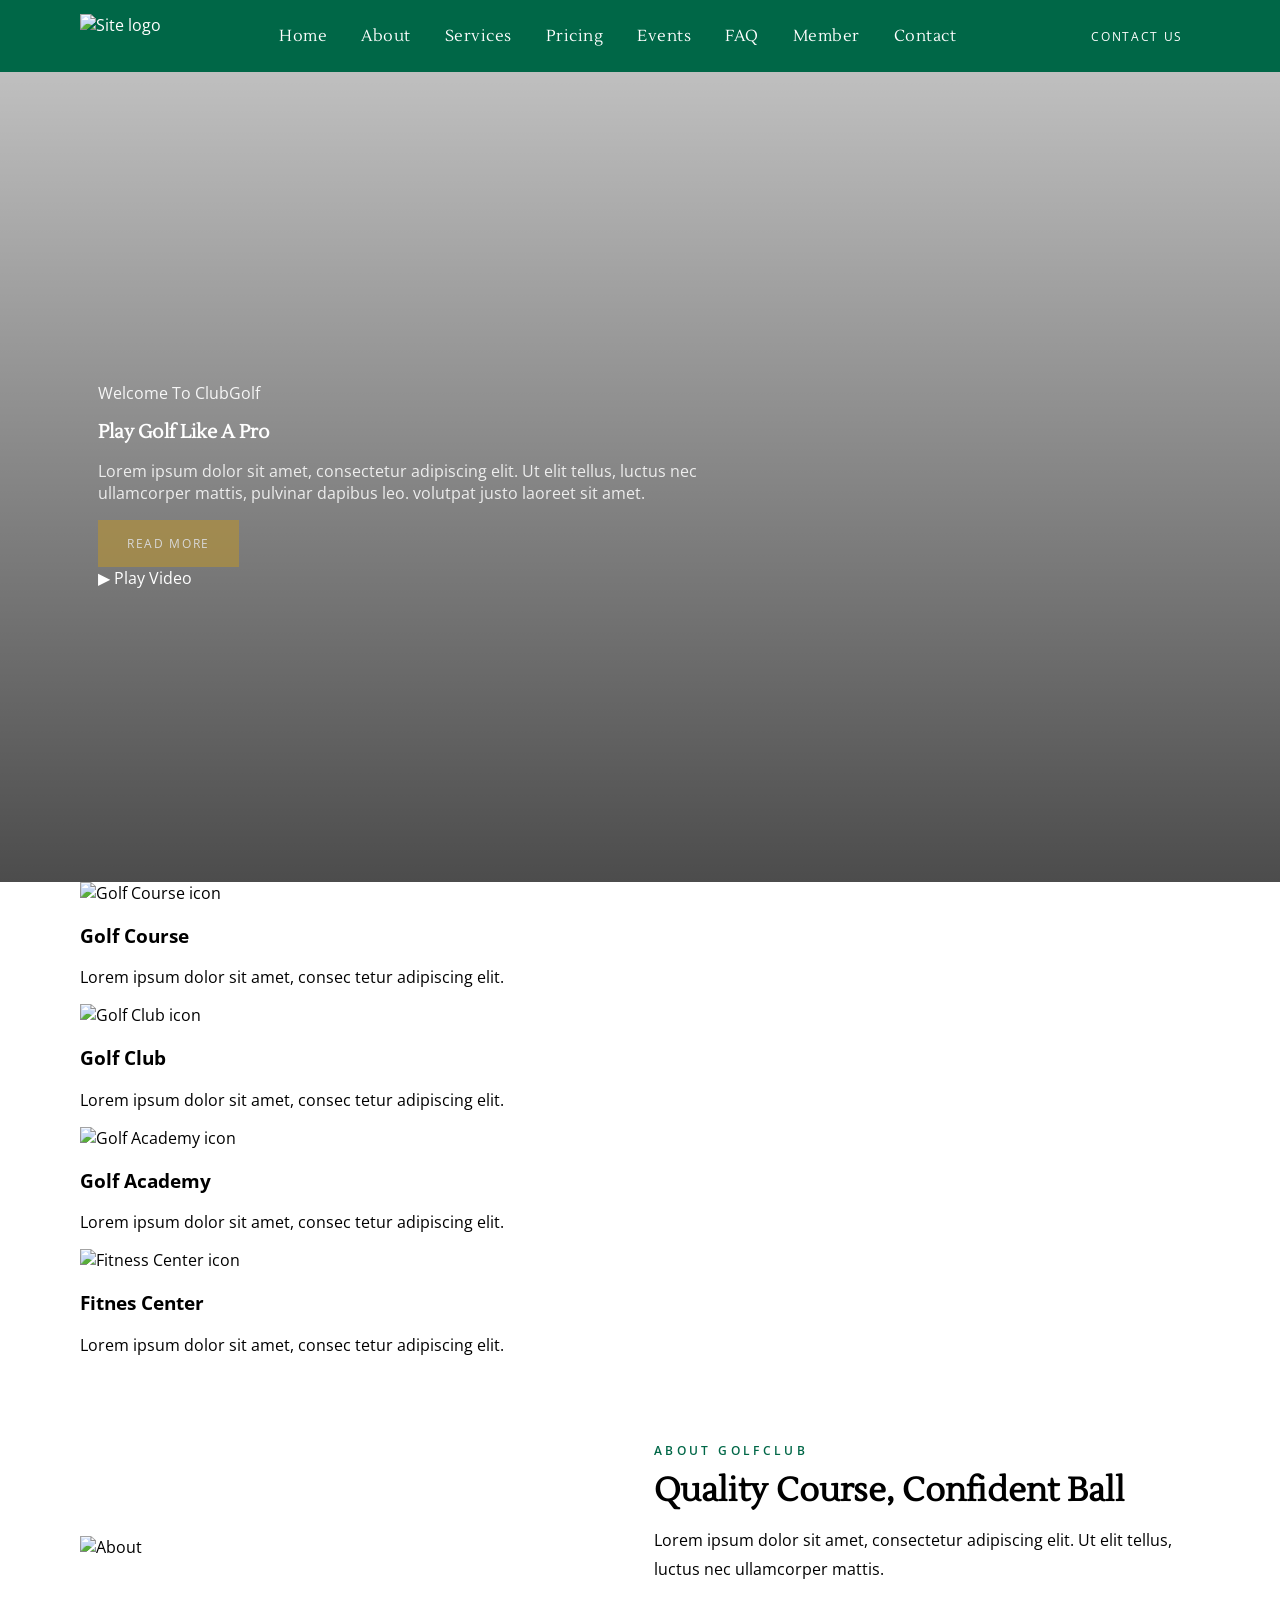
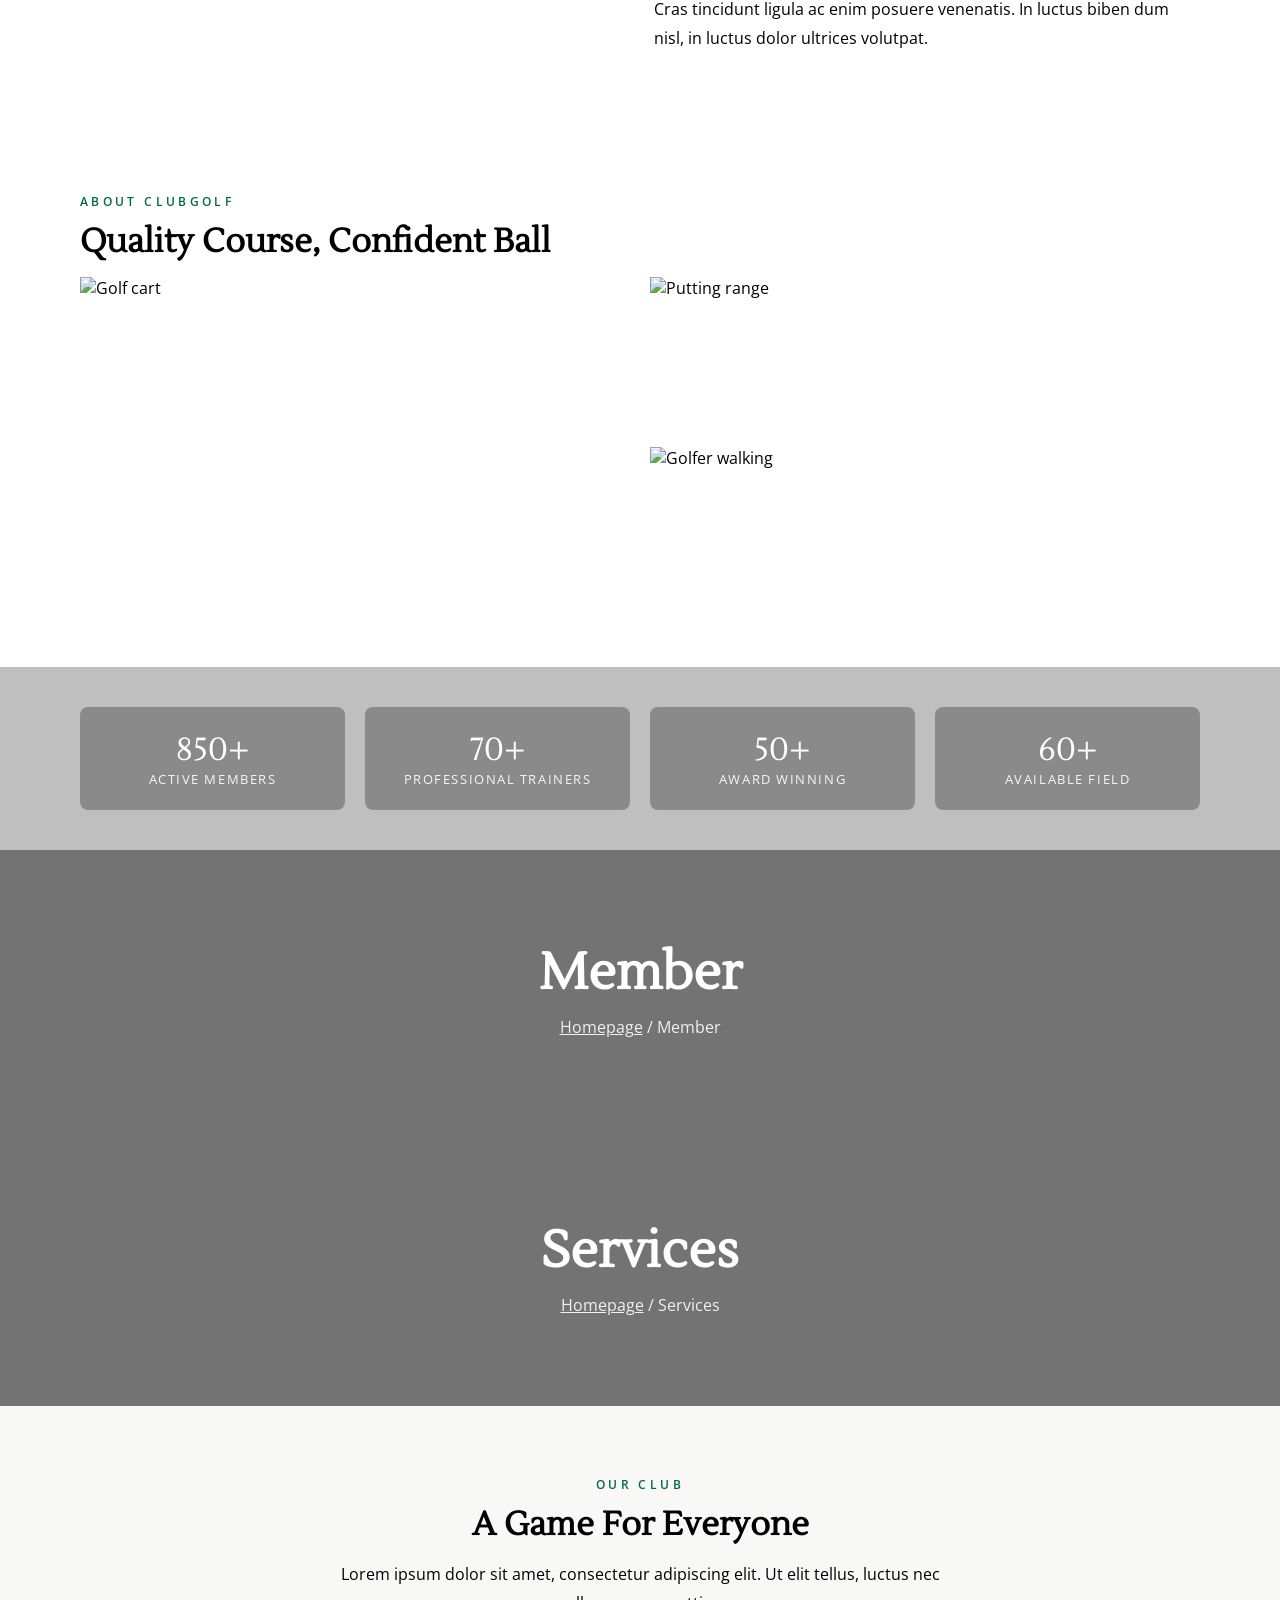
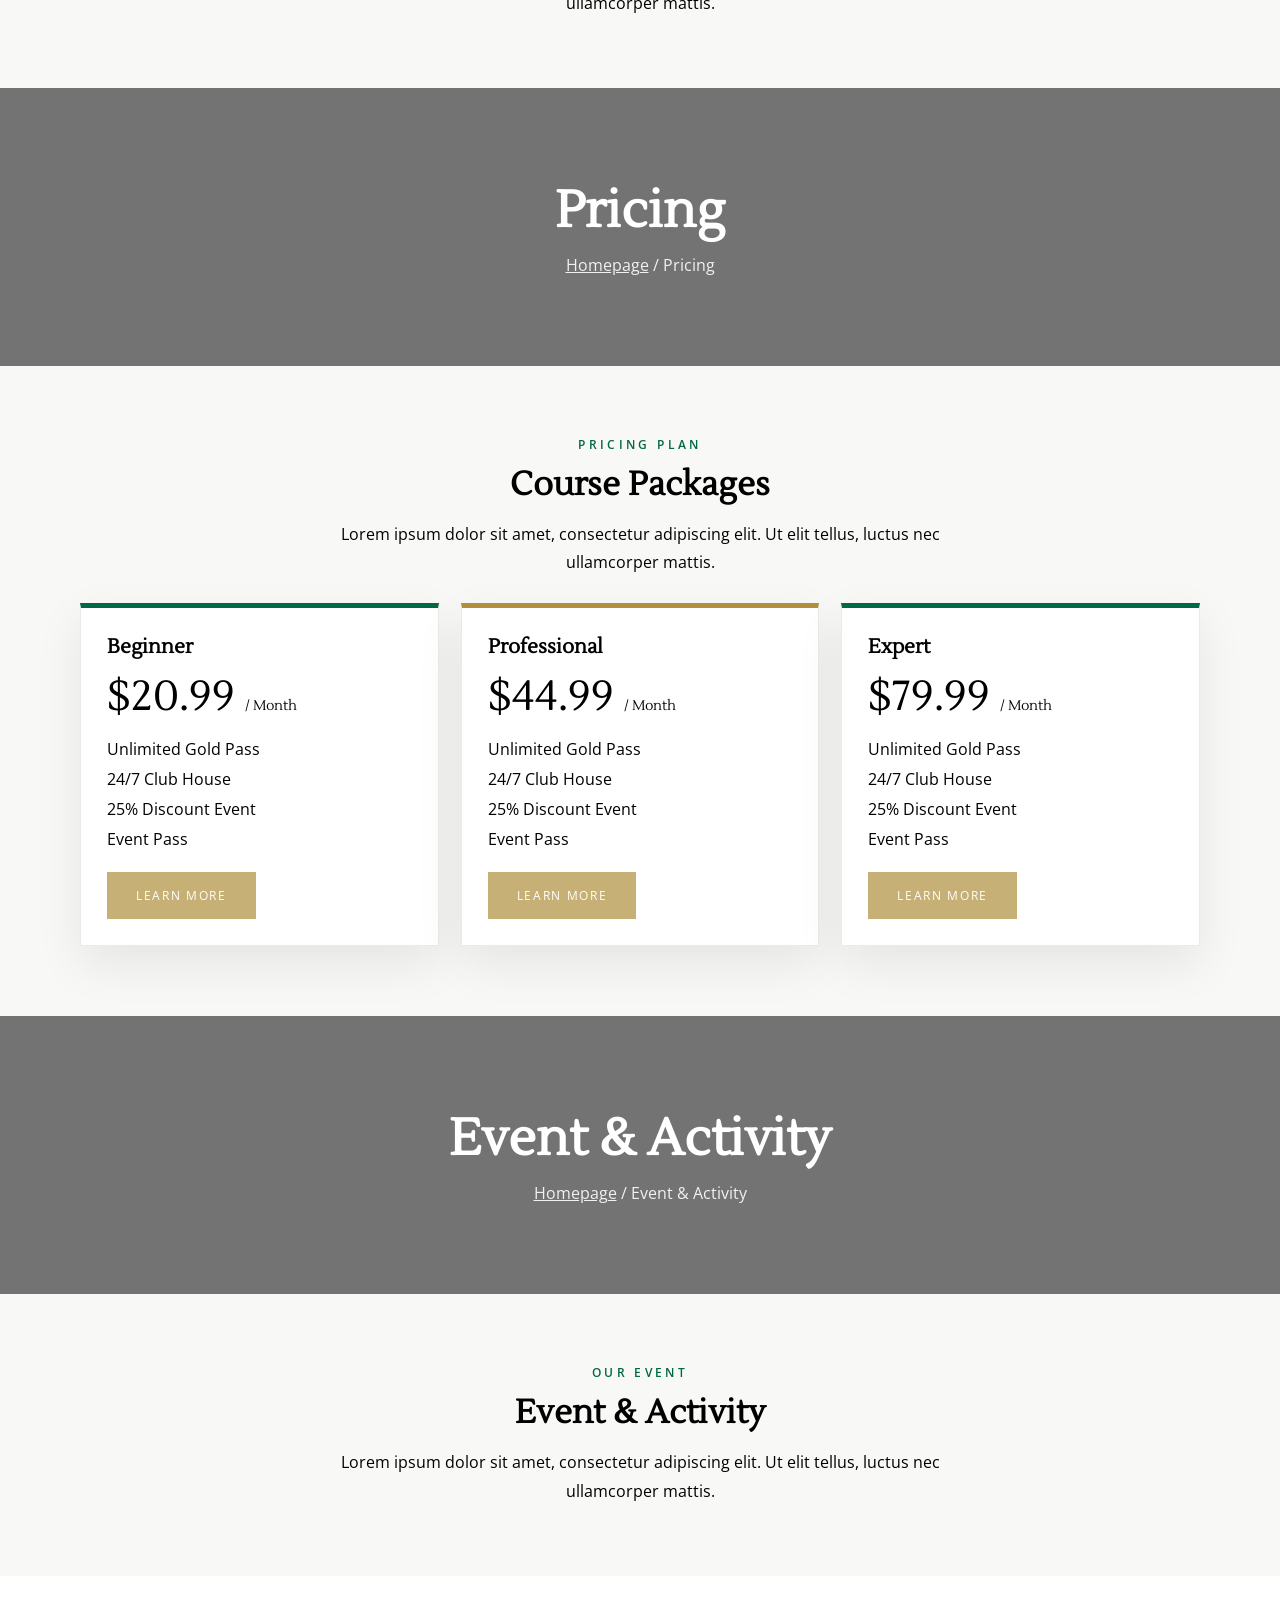
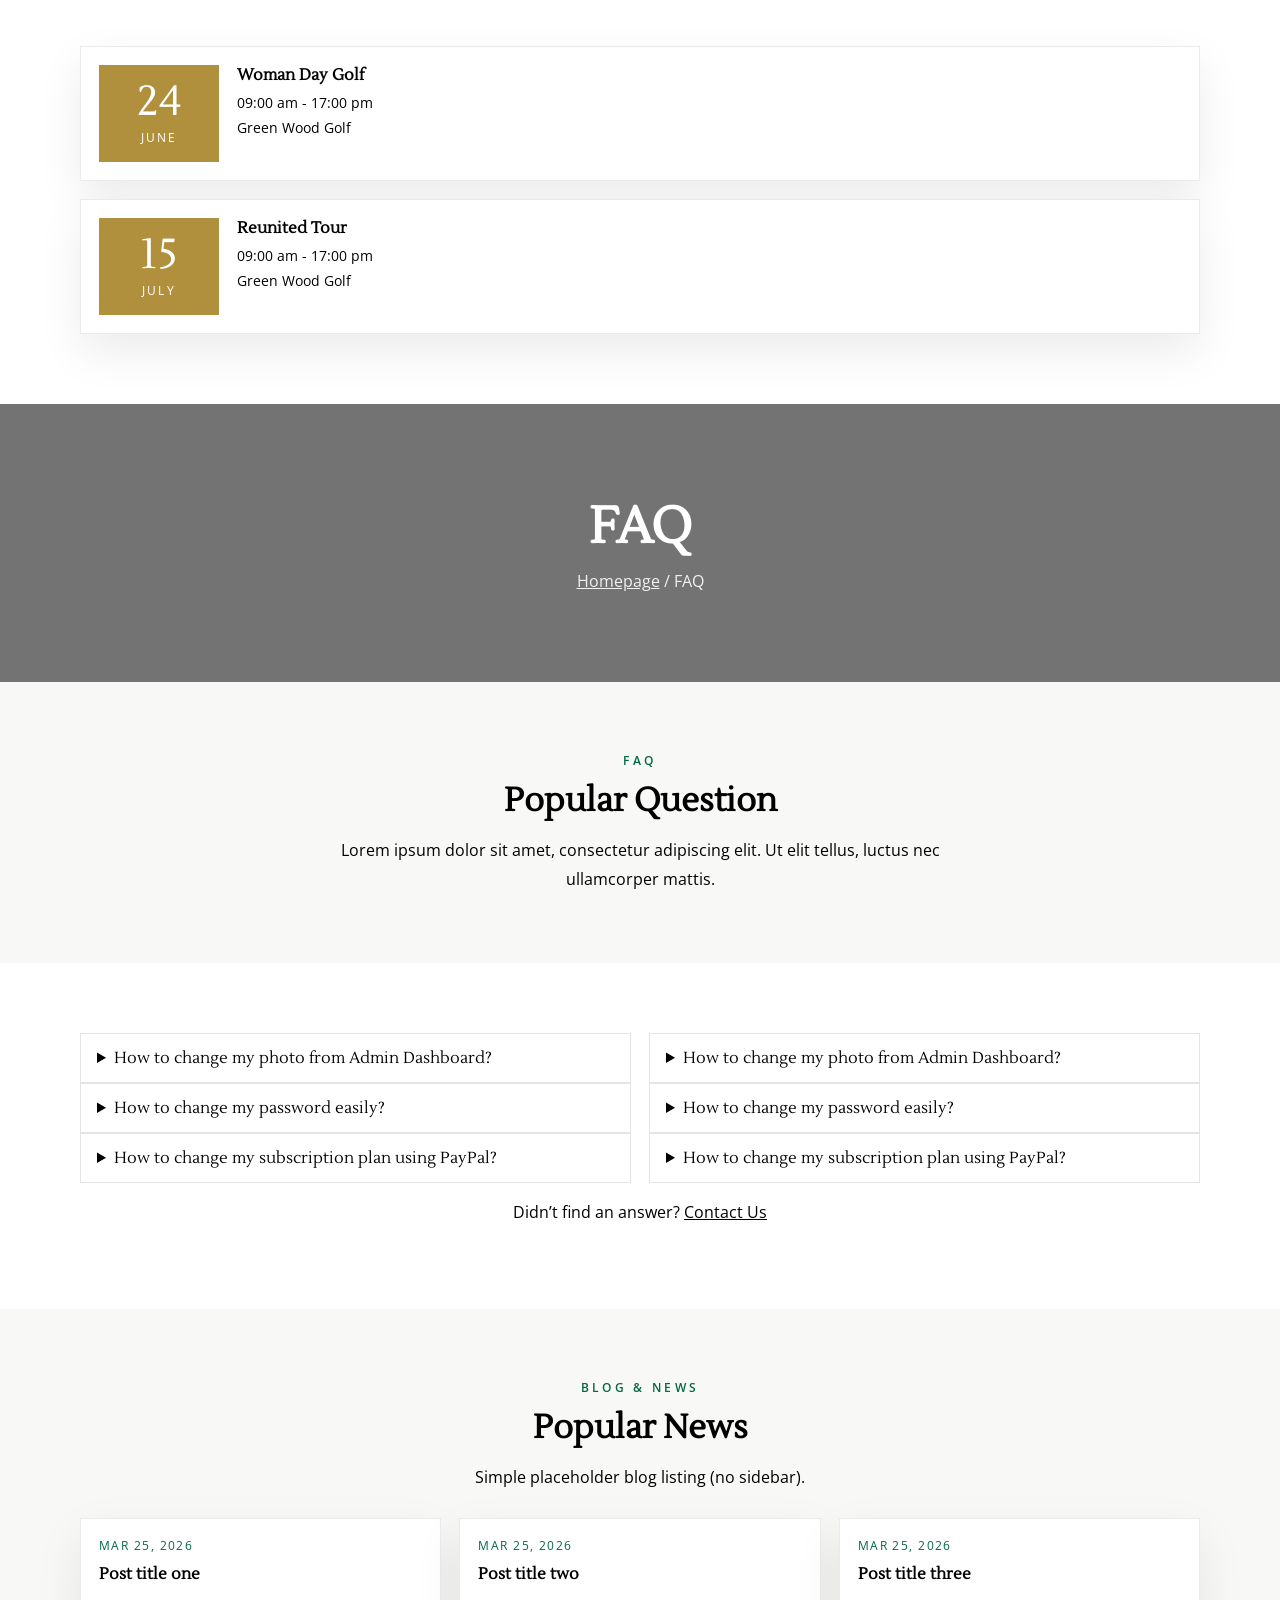
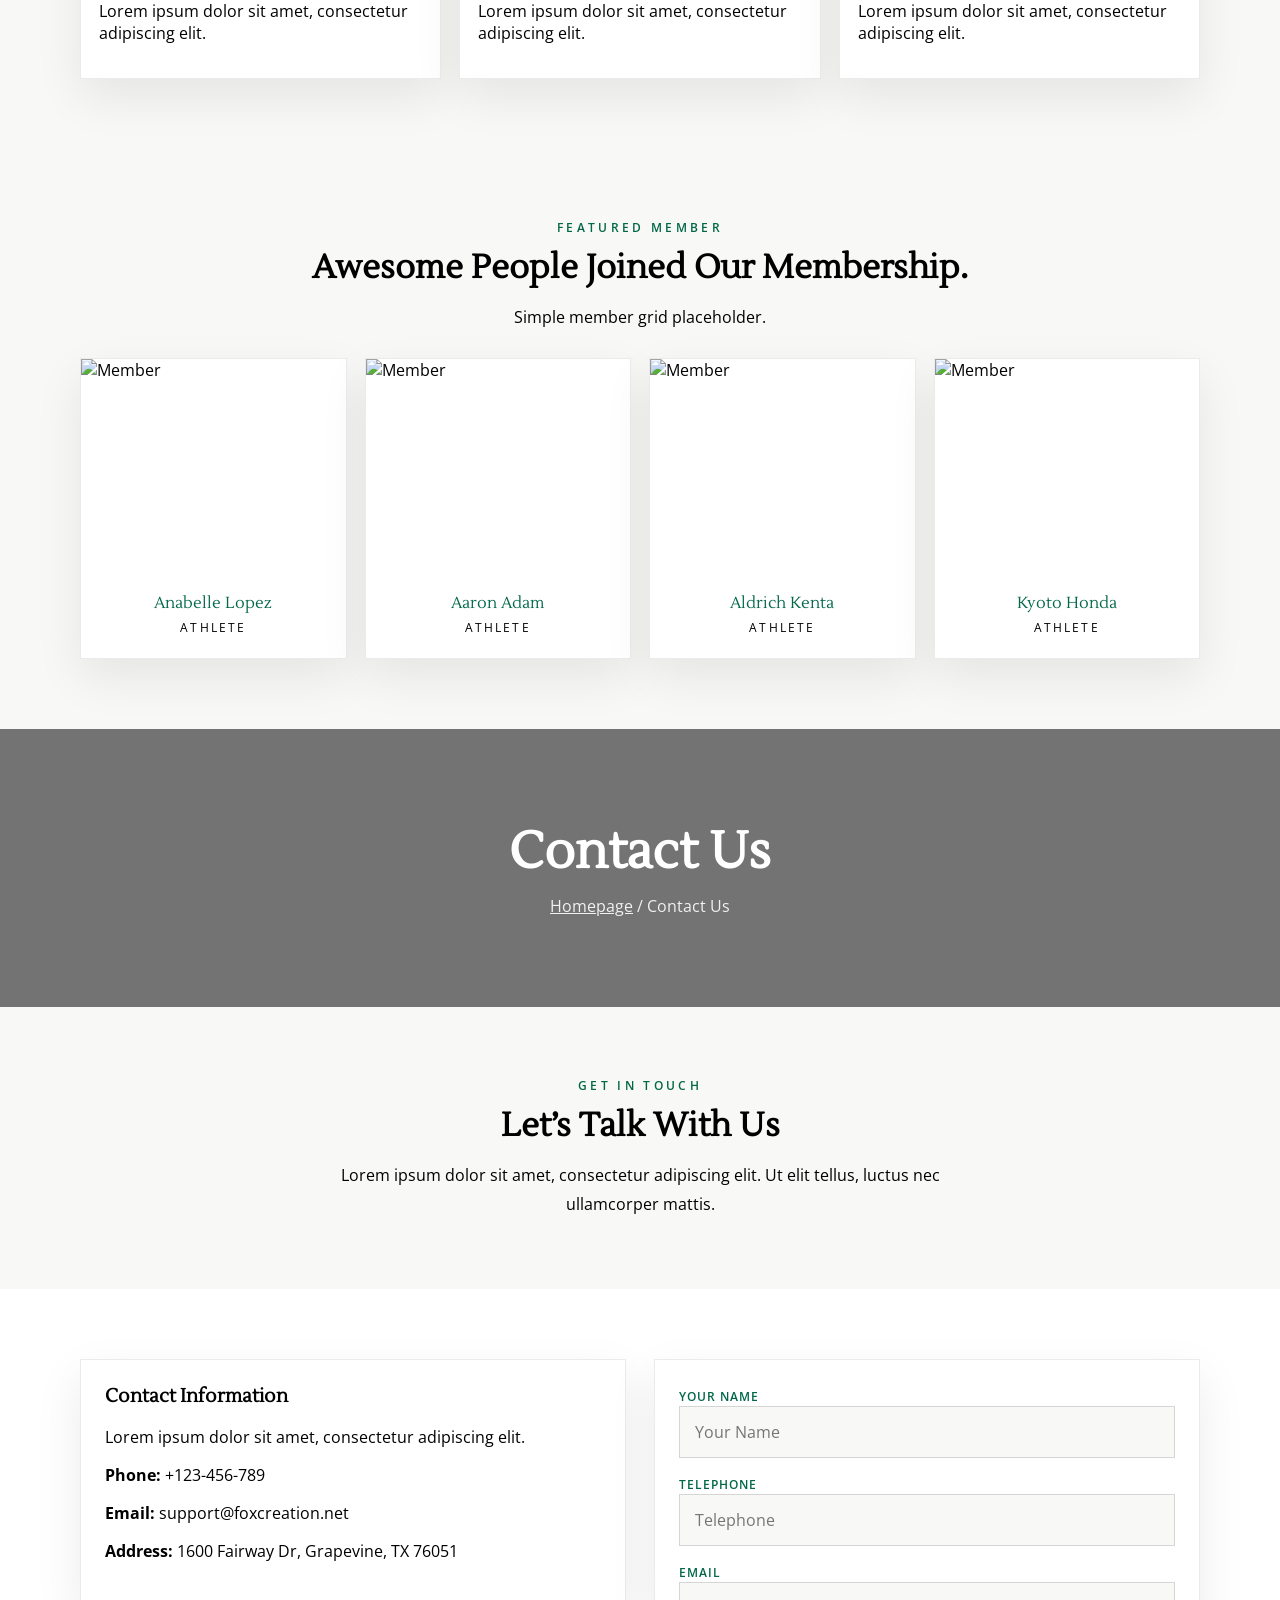
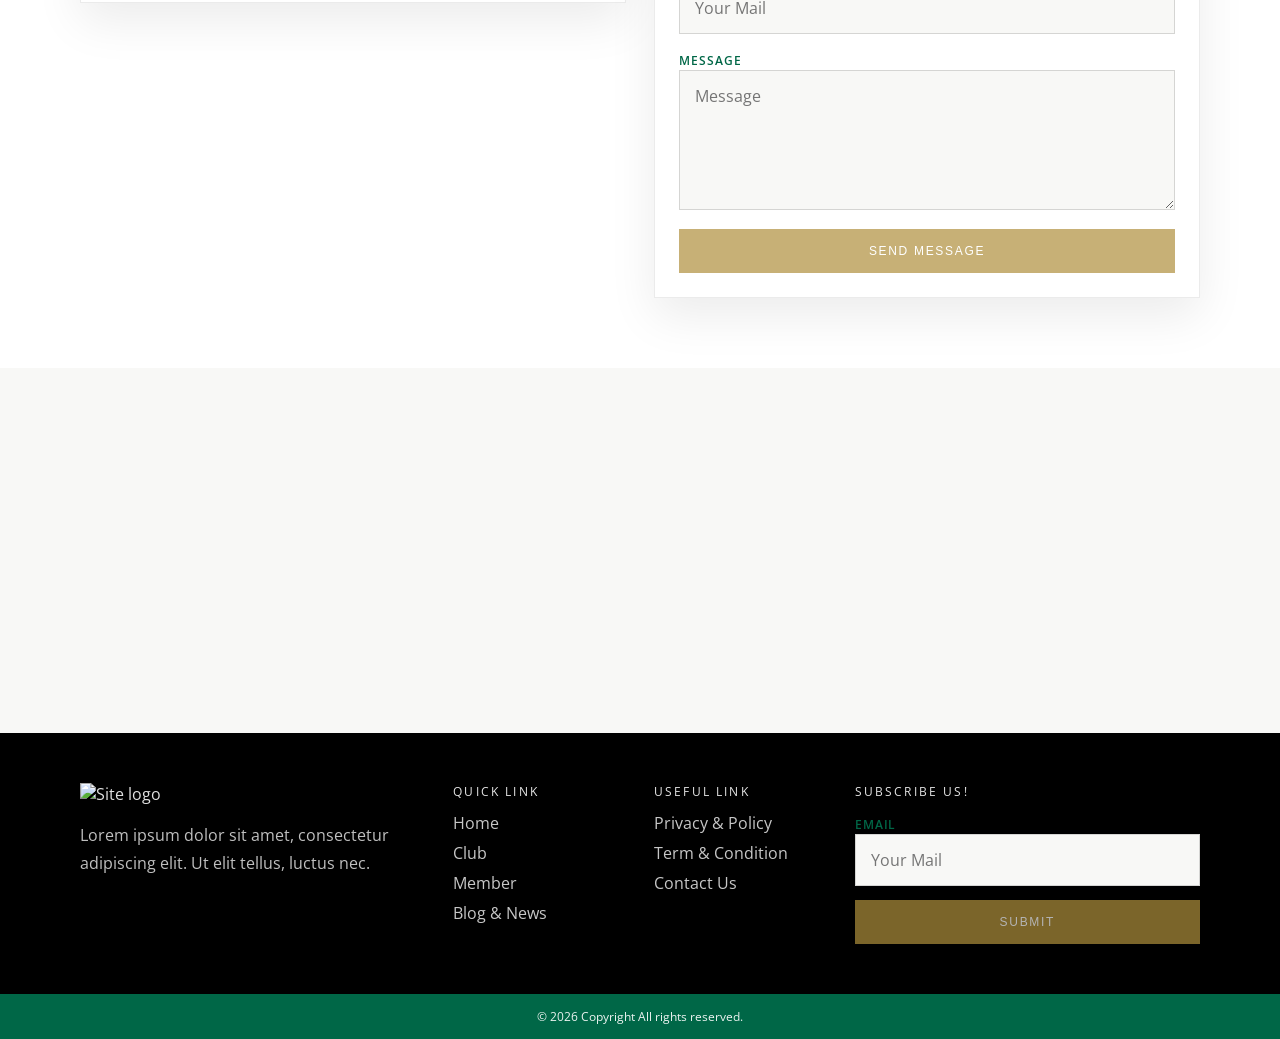
==== index.html @ 255aa988 "Move member section to sit below stat band" ====
<!doctype html>
<html lang="en">
<head>
  <meta charset="utf-8" />
  <meta name="viewport" content="width=device-width, initial-scale=1" />
  <title>MCBA Golf Cowboys</title>
  <link rel="preconnect" href="https://fonts.googleapis.com">
  <link rel="preconnect" href="https://fonts.gstatic.com" crossorigin>
  <link href="https://fonts.googleapis.com/css2?family=Open+Sans:wght@400;600&family=Lustria&display=swap" rel="stylesheet">
  <link rel="stylesheet" href="styles-global.css" />
  <style>
    html{scroll-behavior:smooth}
    .anchor{scroll-margin-top:96px}
  </style>
  <style>
    /* Inline override to ensure header uses brand green */
    .site-header{background: var(--brand-green) !important;}
  </style>
  </head>
<body>
<!-- shared partials -->

<!-- header -->
<header class="site-header">
  <div class="container inner">
    <div class="brand">
      <img src="https://riski.foxcreation.net/clubgolf/wp-content/uploads/sites/5/2022/11/Logo-header123.png" alt="Site logo" />
    </div>
    <nav class="nav" aria-label="Main navigation">
      <a href="#home">Home</a>
      <a href="#about">About</a>
      <a href="#services">Services</a>
      <a href="#pricing">Pricing</a>
      <a href="#events">Events</a>
      <a href="#faq">FAQ</a>
      <a href="#member">Member</a>
      <a href="#contact">Contact</a>
    </nav>
    <a class="header-cta" href="#contact">Contact Us</a>
  </div>
</header>
<main>
<section id="home" class="anchor">
<!-- HERO SECTION (from JSON) -->
    <section class="hero" aria-label="Hero">
      <div class="container">
        <div class="hero-inner">
          <p class="eyebrow">Welcome To ClubGolf</p>
          <div class="divider" aria-hidden="true"></div>
          <h1>Play Golf Like A Pro</h1>
          <p class="lede">Lorem ipsum dolor sit amet, consectetur adipiscing elit. Ut elit tellus, luctus nec ullamcorper mattis, pulvinar dapibus leo. volutpat justo laoreet sit amet.</p>
          <div class="actions">
            <a class="btn disabled" href="#" aria-disabled="true">Read More</a>
            <div class="video" aria-label="Play Video (disabled)">
              <span class="play">▶</span>
              <span>Play Video</span>
            </div>
          </div>
        </div>
      </div>
    </section>

    <!-- QUICK SERVICE SECTION (from JSON) -->
    <section class="quick" aria-label="Quick services">
      <div class="container quick-inner">
        <div class="quick-bar">
          <div class="quick-card">
            <div class="quick-grid">
              <div class="service">
                <img src="https://riski.foxcreation.net/clubgolf/wp-content/uploads/sites/5/2022/11/icon4.png" alt="Golf Course icon" loading="lazy" />
                <h3>Golf Course</h3>
                <p>Lorem ipsum dolor sit amet, consec tetur adipiscing elit.</p>
              </div>
              <div class="service">
                <img src="https://riski.foxcreation.net/clubgolf/wp-content/uploads/sites/5/2022/11/icon2.png" alt="Golf Club icon" loading="lazy" />
                <h3>Golf Club</h3>
                <p>Lorem ipsum dolor sit amet, consec tetur adipiscing elit.</p>
              </div>
              <div class="service">
                <img src="https://riski.foxcreation.net/clubgolf/wp-content/uploads/sites/5/2022/11/icon.png" alt="Golf Academy icon" loading="lazy" />
                <h3>Golf Academy</h3>
                <p>Lorem ipsum dolor sit amet, consec tetur adipiscing elit.</p>
              </div>
              <div class="service">
                <img src="https://riski.foxcreation.net/clubgolf/wp-content/uploads/sites/5/2022/11/icon55.png" alt="Fitness Center icon" loading="lazy" />
                <h3>Fitnes Center</h3>
                <p>Lorem ipsum dolor sit amet, consec tetur adipiscing elit.</p>
              </div>
            </div>
          </div>
        </div>
      </div>
    </section>

    <!-- NOTE: Remaining JSON sections will be added page-by-page as you send them. -->
</section>
<section id="about" class="anchor">
<section class="section white"><div class="container grid-2">
  <div><img src="https://riski.foxcreation.net/clubgolf/wp-content/uploads/sites/5/2022/11/Aboutus2.jpg" alt="About" style="width:100%;height:auto" /></div>
  <div>
    <p class="kicker">About Golfclub</p>
    <h2 class="h3">Quality Course, Confident Ball</h2>
    <p class="p" style="margin:0">Lorem ipsum dolor sit amet, consectetur adipiscing elit. Ut elit tellus, luctus nec ullamcorper mattis.</p>
    <p class="p" style="margin-top:12px">Cras tincidunt ligula ac enim posuere venenatis. In luctus biben dum nisl, in luctus dolor ultrices volutpat.</p>
  </div>
</div></section>

<!-- Custom: Three-image feature -->
<section class="section white">
  <div class="container">
    <p class="kicker">About ClubGolf</p>
    <h3 class="h3">Quality Course, Confident Ball</h3>
    <div class="media-trio">
      <div class="media-left"><img src="assets/couple-golf-cart.jpg" alt="Golf cart" /></div>
      <div class="media-right">
        <div class="stack"><img src="assets/cowboys-putting-range.jpg" alt="Putting range" /></div>
        <div class="stack"><img src="assets/golfer-putting-walking.jpg" alt="Golfer walking" /></div>
      </div>
    </div>
  </div>
</section>

<!-- Custom: Full-width stat band -->
<section class="section" style="padding:0; background:transparent;">
  <div class="stat-band" style="background: linear-gradient(180deg, rgba(0,0,0,0.25), rgba(0,0,0,0.25)), url('assets/cowboys-golf-club.webp') center/cover no-repeat; color: #fff;">
    <div class="container">
      <div class="stat-grid">
        <div class="stat"><div class="num">850+</div><div class="label">Active Members</div></div>
        <div class="stat"><div class="num">70+</div><div class="label">Professional Trainers</div></div>
        <div class="stat"><div class="num">50+</div><div class="label">Award Winning</div></div>
        <div class="stat"><div class="num">60+</div><div class="label">Available Field</div></div>
      </div>
    </div>
  </div>
</section>

</section>
<section id="member" class="anchor">
<section class="page-hero">
      <div class="container">
        <h1>Member</h1>
        <div class="breadcrumb"><a href="#home">Homepage</a> / Member</div>
      </div>
    </section>
<section id="services" class="anchor">
<section class="page-hero">
      <div class="container">
        <h1>Services</h1>
        <div class="breadcrumb"><a href="#home">Homepage</a> / Services</div>
      </div>
    </section>
<section class="section"><div class="container" style="text-align:center">
  <p class="kicker">Our Club</p>
  <h2 class="h3">A Game For Everyone</h2>
  <p class="p">Lorem ipsum dolor sit amet, consectetur adipiscing elit. Ut elit tellus, luctus nec ullamcorper mattis.</p>
</div></section>
</section>
<section id="pricing" class="anchor">
<section class="page-hero">
      <div class="container">
        <h1>Pricing</h1>
        <div class="breadcrumb"><a href="#home">Homepage</a> / Pricing</div>
      </div>
    </section>
<section class="section"><div class="container" style="text-align:center">
  <p class="kicker">Pricing Plan</p>
  <h2 class="h3">Course Packages</h2>
  <p class="p">Lorem ipsum dolor sit amet, consectetur adipiscing elit. Ut elit tellus, luctus nec ullamcorper mattis.</p>
  <div class="pricing-grid" style="margin-top:26px; text-align:left">
    <div class="card pricing"><h4>Beginner</h4><div class="price">$20.99 <small>/ Month</small></div>
      <ul class="features"><li>Unlimited Gold Pass</li><li>24/7 Club House</li><li>25% Discount Event</li><li>Event Pass</li></ul>
      <a class="btn" href="#" aria-disabled="true">Learn more</a>
    </div>
    <div class="card pricing" style="border-top-color: var(--secondary)"><h4>Professional</h4><div class="price">$44.99 <small>/ Month</small></div>
      <ul class="features"><li>Unlimited Gold Pass</li><li>24/7 Club House</li><li>25% Discount Event</li><li>Event Pass</li></ul>
      <a class="btn" href="#" aria-disabled="true">Learn more</a>
    </div>
    <div class="card pricing"><h4>Expert</h4><div class="price">$79.99 <small>/ Month</small></div>
      <ul class="features"><li>Unlimited Gold Pass</li><li>24/7 Club House</li><li>25% Discount Event</li><li>Event Pass</li></ul>
      <a class="btn" href="#" aria-disabled="true">Learn more</a>
    </div>
  </div>
</div></section>
</section>
<section id="events" class="anchor">
<section class="page-hero">
      <div class="container">
        <h1>Event & Activity</h1>
        <div class="breadcrumb"><a href="#home">Homepage</a> / Event & Activity</div>
      </div>
    </section>
<section class="section"><div class="container" style="text-align:center">
  <p class="kicker">Our Event</p>
  <h2 class="h3">Event &amp; Activity</h2>
  <p class="p">Lorem ipsum dolor sit amet, consectetur adipiscing elit. Ut elit tellus, luctus nec ullamcorper mattis.</p>
</div></section>
<section class="section white"><div class="container">
  <div class="event-list">
    <div class="card event"><div class="datebox"><div class="day">24</div><div class="mon">June</div></div>
      <div><h4>Woman Day Golf</h4><div class="meta"><div>09:00 am - 17:00 pm</div><div>Green Wood Golf</div></div></div>
    </div>
    <div class="card event"><div class="datebox"><div class="day">15</div><div class="mon">July</div></div>
      <div><h4>Reunited Tour</h4><div class="meta"><div>09:00 am - 17:00 pm</div><div>Green Wood Golf</div></div></div>
    </div>
  </div>
</div></section>
</section>
<section id="faq" class="anchor">
<section class="page-hero">
      <div class="container">
        <h1>FAQ</h1>
        <div class="breadcrumb"><a href="#home">Homepage</a> / FAQ</div>
      </div>
    </section>
<section class="section"><div class="container" style="text-align:center">
  <p class="kicker">FAQ</p>
  <h2 class="h3">Popular Question</h2>
  <p class="p">Lorem ipsum dolor sit amet, consectetur adipiscing elit. Ut elit tellus, luctus nec ullamcorper mattis.</p>
</div></section>
<section class="section white"><div class="container faq">
  <div class="faq-grid">
    <div>
      <details><summary>How to change my photo from Admin Dashboard?</summary><p>Placeholder answer.</p></details>
      <details><summary>How to change my password easily?</summary><p>Placeholder answer.</p></details>
      <details><summary>How to change my subscription plan using PayPal?</summary><p>Placeholder answer.</p></details>
    </div>
    <div>
      <details><summary>How to change my photo from Admin Dashboard?</summary><p>Placeholder answer.</p></details>
      <details><summary>How to change my password easily?</summary><p>Placeholder answer.</p></details>
      <details><summary>How to change my subscription plan using PayPal?</summary><p>Placeholder answer.</p></details>
    </div>
  </div>
  <p style="text-align:center; margin-top:18px">Didn’t find an answer? <a href="#contact">Contact Us</a></p>
</div></section>
</section>
<section class="section"><div class="container" style="text-align:center">
  <p class="kicker">Blog &amp; News</p>
  <h2 class="h3">Popular News</h2>
  <p class="p">Simple placeholder blog listing (no sidebar).</p>
  <div class="blog-grid" style="margin-top:26px; text-align:left">
    <article class="card post"><div class="meta">Mar 25, 2026</div><h4>Post title one</h4><p>Lorem ipsum dolor sit amet, consectetur adipiscing elit.</p></article>
    <article class="card post"><div class="meta">Mar 25, 2026</div><h4>Post title two</h4><p>Lorem ipsum dolor sit amet, consectetur adipiscing elit.</p></article>
    <article class="card post"><div class="meta">Mar 25, 2026</div><h4>Post title three</h4><p>Lorem ipsum dolor sit amet, consectetur adipiscing elit.</p></article>
  </div>
</div></section>
</section>

<section class="section"><div class="container" style="text-align:center">
  <p class="kicker">Featured Member</p>
  <h2 class="h3">Awesome People Joined Our Membership.</h2>
  <p class="p">Simple member grid placeholder.</p>
  <div class="member-grid" style="margin-top:26px; text-align:left">
    <div class="card member"><img src="https://riski.foxcreation.net/clubgolf/wp-content/uploads/sites/5/2022/11/member1.jpg" alt="Member" /><div class="body"><p class="name">Anabelle Lopez</p><p class="role">Athlete</p></div></div>
    <div class="card member"><img src="https://riski.foxcreation.net/clubgolf/wp-content/uploads/sites/5/2022/11/member2.jpg" alt="Member" /><div class="body"><p class="name">Aaron Adam</p><p class="role">Athlete</p></div></div>
    <div class="card member"><img src="https://riski.foxcreation.net/clubgolf/wp-content/uploads/sites/5/2022/11/member3.jpg" alt="Member" /><div class="body"><p class="name">Aldrich Kenta</p><p class="role">Athlete</p></div></div>
    <div class="card member"><img src="https://riski.foxcreation.net/clubgolf/wp-content/uploads/sites/5/2022/11/member4.jpg" alt="Member" /><div class="body"><p class="name">Kyoto Honda</p><p class="role">Athlete</p></div></div>
  </div>
</div></section>
</section>
<section id="contact" class="anchor">
<section class="page-hero">
      <div class="container">
        <h1>Contact Us</h1>
        <div class="breadcrumb"><a href="#home">Homepage</a> / Contact Us</div>
      </div>
    </section>
<section class="section"><div class="container" style="text-align:center">
  <p class="kicker">Get In Touch</p>
  <h2 class="h3">Let’s Talk With Us</h2>
  <p class="p">Lorem ipsum dolor sit amet, consectetur adipiscing elit. Ut elit tellus, luctus nec ullamcorper mattis.</p>
</div></section>
<section class="section white"><div class="container grid-2" style="align-items:start">
  <div class="card" style="padding:24px">
    <h3 style="margin-top:0; font-family:Lustria; color:var(--black)">Contact Information</h3>
    <p>Lorem ipsum dolor sit amet, consectetur adipiscing elit.</p>
    <p><b>Phone:</b> +123-456-789</p>
    <p><b>Email:</b> support@foxcreation.net</p>
    <p><b>Address:</b> 1600 Fairway Dr, Grapevine, TX 76051</p>
  </div>
  <div class="card" style="padding:24px">
    <form class="form" action="#" method="post">
      <div><label>Your Name</label><input type="text" placeholder="Your Name" required /></div>
      <div><label>Telephone</label><input type="tel" placeholder="Telephone" required /></div>
      <div><label>Email</label><input type="email" placeholder="Your Mail" required /></div>
      <div><label>Message</label><textarea placeholder="Message" required></textarea></div>
      <button class="btn" type="button" aria-disabled="true">Send Message</button>
    </form>
  </div>
</div></section>
<section class="section" style="padding:0">
  <iframe title="Map" style="width:100%;height:360px;border:0" loading="lazy" referrerpolicy="no-referrer-when-downgrade"
    src="https://www.google.com/maps?q=1600+Fairway+Dr+Grapevine+TX+76051&output=embed"></iframe>
</section>
</section>
</main>
<!-- footer -->
<footer class="site-footer">
  <div class="container">
    <div class="footer-grid">
      <div>
        <img src="https://riski.foxcreation.net/clubgolf/wp-content/uploads/sites/5/2022/11/Logo-header123.png" alt="Site logo" style="height:48px;width:auto" />
        <p>Lorem ipsum dolor sit amet, consectetur adipiscing elit. Ut elit tellus, luctus nec.</p>
      </div>
      <div>
        <div class="footer-title">Quick Link</div>
        <ul class="footer-links">
          <li><a href="#home">Home</a></li>
          <li><a href="#services">Club</a></li>
          <li><a href="#member">Member</a></li>
          <li><a href="#blog">Blog &amp; News</a></li>
        </ul>
      </div>
      <div>
        <div class="footer-title">Useful Link</div>
        <ul class="footer-links">
          <li><a href="#" aria-disabled="true">Privacy &amp; Policy</a></li>
          <li><a href="#" aria-disabled="true">Term &amp; Condition</a></li>
          <li><a href="#contact">Contact Us</a></li>
        </ul>
      </div>
      <div>
        <div class="footer-title">Subscribe Us!</div>
        <form class="form" action="#" method="post">
          <div>
            <label>Email</label>
            <input type="email" placeholder="Your Mail" required />
          </div>
          <button class="btn" type="button" aria-disabled="true">Submit</button>
        </form>
      </div>
    </div>
  </div>
</footer>
<div class="copyright">© 2026 Copyright All rights reserved.</div>

</body>
</html>
---- styles-global.css ----
:root{
  /* New brand colors requested by Master Ward */
  --brand-green: #006747;    /* primary accent */
  --brand-gold: #B0903D;     /* gold accent */
  --white: #FFFFFF;
  --black: #000000;
  /* Text: default on light surfaces */
  --text: var(--black);
  --altbg: #F8F8F6; /* subtle off-white for panels */
  --container: 1120px;
  /* Backwards-compat aliases used in the stylesheet */
  --primary: var(--brand-green);
  --secondary: var(--brand-gold);
}
*{box-sizing:border-box}
html,body{height:100%}
body{margin:0;font-family: "Open Sans", system-ui, -apple-system, Segoe UI, Roboto, Arial, sans-serif; color:var(--text); background:var(--white)}
a{color:inherit}
.container{width:min(var(--container), calc(100% - 32px)); margin:0 auto;}

/* Header */
.site-header{background:var(--brand-green) !important; color:var(--white);}
.site-header .inner{display:flex; align-items:center; justify-content:space-between; gap:16px; padding:14px 0;}
.brand{display:flex; align-items:center; gap:12px;}
.brand img{height:44px; width:auto; display:block}
.nav{display:flex; gap:18px; align-items:center; flex-wrap:wrap; justify-content:center;}
.nav a{font-family:Lustria, serif; font-size:16px; letter-spacing:0.5px; padding:6px 8px; text-decoration:none; color:var(--white);}
.nav a[aria-disabled="true"]{opacity:.65; pointer-events:none;}
.header-cta{border:1px solid var(--brand-green); background:transparent; color:var(--white); padding:10px 16px; text-transform:uppercase; letter-spacing:.14em; font-size:12px; text-decoration:none;}
@media (max-width: 860px){
  .site-header .inner{flex-wrap:wrap}
  .nav{width:100%; justify-content:flex-start}
}

/* Page banner */
.page-hero{padding: 90px 0; background: linear-gradient(180deg, rgba(0,0,0,.55), rgba(0,0,0,.55)), url("https://riski.foxcreation.net/clubgolf/wp-content/uploads/sites/5/2022/11/headerpages.jpg") center/cover no-repeat; color:var(--white); text-align:center;}
.page-hero h1{font-family:Lustria, serif; font-size: clamp(2.2rem, 4vw, 3.2rem); margin:0 0 10px;}
.breadcrumb{opacity:.9}
.breadcrumb a{color:var(--white)}

/* Sections */
.section{padding: 70px 0; background: var(--altbg);}
.section.white{background: var(--white);}
.kicker{font-family:"Open Sans", sans-serif; text-transform:uppercase; letter-spacing: .28em; font-size: 12px; color: var(--primary); margin:0 0 10px; font-weight:600;}
.h3{font-family:Lustria, serif; font-size: clamp(1.6rem, 2.6vw, 2.5rem); color:var(--black); margin: 0 0 14px;}
.p{max-width: 70ch; margin:0 auto; line-height:1.8}
.grid-2{display:grid; grid-template-columns: 1fr 1fr; gap: 28px; align-items:center;}
@media (max-width: 900px){.grid-2{grid-template-columns:1fr}}
.card{background:var(--white); border:1px solid rgba(0,0,0,.08); box-shadow: 0 18px 45px rgba(0,0,0,.08);}

/* Buttons */
.btn{display:inline-block; background:var(--brand-gold); color:var(--white); border:1px solid var(--brand-gold); padding: 14px 28px; text-transform:uppercase; letter-spacing:.14em; font-size:12px; text-decoration:none;}
.btn[aria-disabled="true"]{opacity:.7; pointer-events:none;}

/* Simple footer */
.site-footer{background:var(--black); color:rgba(255,255,255,.88); padding: 50px 0;}
.site-footer p{color:rgba(255,255,255,.75); line-height:1.8}
.footer-grid{display:grid; grid-template-columns: 2fr 1fr 1fr 2fr; gap: 28px;}
@media (max-width: 900px){.footer-grid{grid-template-columns:1fr 1fr;}}
@media (max-width: 600px){.footer-grid{grid-template-columns:1fr;}}
.footer-title{font-family: "Open Sans"; letter-spacing:.18em; text-transform:uppercase; font-size:12px; margin:0 0 12px; color:rgba(255,255,255,.9)}
.footer-links{list-style:none; padding:0; margin:0; display:grid; gap:8px;}
.footer-links a{text-decoration:none; color:rgba(255,255,255,.78)}
.copyright{background:var(--primary); color:rgba(255,255,255,.92); text-align:center; padding: 14px 0; font-size: 12px;}

/* Forms */
.form{display:grid; gap: 14px;}
label{font-size:12px; letter-spacing:.08em; text-transform:uppercase; color:var(--primary); font-weight:600}
input,textarea{width:100%; padding: 14px 15px; border:1px solid rgba(0,0,0,.14); background: var(--altbg); font: inherit;}
textarea{min-height: 140px; resize: vertical;}

/* Pricing */
.pricing-grid{display:grid; grid-template-columns: repeat(3, 1fr); gap: 22px; align-items: stretch;}
@media (max-width: 980px){.pricing-grid{grid-template-columns:1fr;}}
.pricing{padding: 26px; border-top: 5px solid var(--primary);}
.pricing h4{font-family:Lustria, serif; font-size: 20px; margin: 0 0 10px; color:var(--black)}
.price{font-family:Lustria, serif; font-size: 42px; color:var(--black); margin: 10px 0;}
.price small{font-size: 14px; color: var(--text)}
.features{margin: 14px 0 22px; padding:0; list-style:none; display:grid; gap: 8px;}

/* Events */
.event-list{display:grid; gap: 18px;}
.event{display:grid; grid-template-columns: 120px 1fr; gap: 18px; padding: 18px;}
@media (max-width: 700px){.event{grid-template-columns:1fr}}
.datebox{background:var(--secondary); color:var(--white); display:grid; place-items:center; padding: 16px; text-align:center;}
.datebox .day{font-family:Lustria, serif; font-size: 42px; line-height:1}
.datebox .mon{margin-top:6px; letter-spacing:.18em; text-transform:uppercase; font-size: 12px;}
.event h4{font-family:Lustria, serif; color:var(--black); margin:0 0 8px;}
.event .meta{color: var(--text); font-size: 14px; display:grid; gap: 6px;}

/* FAQ */
.faq-grid{display:grid; grid-template-columns: 1fr 1fr; gap: 18px;}
@media (max-width: 900px){.faq-grid{grid-template-columns:1fr}}
.faq details{background:var(--white); border:1px solid rgba(0,0,0,.10); padding: 14px 16px;}
.faq summary{cursor:pointer; font-family:Lustria, serif; color:var(--black);}

/* Blog */
.blog-grid{display:grid; grid-template-columns: repeat(3, 1fr); gap: 18px;}
@media (max-width: 980px){.blog-grid{grid-template-columns:1fr}}
.post{padding: 18px;}
.post h4{margin: 10px 0; font-family:Lustria, serif; color:var(--black)}
.post .meta{font-size: 12px; letter-spacing:.12em; text-transform:uppercase; color: var(--primary)}

/* Members */
.member-grid{display:grid; grid-template-columns: repeat(4, 1fr); gap: 18px;}
@media (max-width: 1100px){.member-grid{grid-template-columns: repeat(2, 1fr);}}
@media (max-width: 600px){.member-grid{grid-template-columns:1fr;}}
.member{overflow:hidden}
.member img{width:100%; height: 220px; object-fit: cover; display:block;}
.member .body{padding: 14px 16px; text-align:center;}
.member .name{font-family:Lustria, serif; color:var(--primary); margin:0 0 6px;}
.member .role{letter-spacing:.18em; text-transform:uppercase; font-size: 12px; margin:0 0 8px;}
/* Homepage hero using local Cowboys photo */
.hero{
  min-height: 90vh;
  display:flex;
  align-items:center;
  padding:44px 0;
  background: linear-gradient(180deg, rgba(0,0,0,0.25), rgba(0,0,0,0.70)), url("assets/hero.jpg") center/cover no-repeat;
  color: white;
}
.hero .hero-inner{width:min(720px,100%); padding:18px;}
.hero .eyebrow{color:rgba(255,255,255,0.92);}
.hero h1{font-family:Lustria, serif; color:#fff; margin:0 0 12px;}
.hero .lede{color:rgba(255,255,255,0.85)}


/* Media trio: left image + two stacked right images */
.media-trio{display:grid; grid-template-columns: 1fr 1fr; gap:20px; align-items:stretch}
.media-left img,.media-right img{width:100%; height:100%; object-fit:cover; display:block}
.media-left{min-height:320px}
.media-right{display:grid; grid-template-rows: 1fr 1fr; gap:20px}

/* Stat band */
.stat-band{padding:40px 0}
.stat-grid{display:grid; grid-template-columns: repeat(4,1fr); gap:20px; align-items:center}
.stat{background: rgba(0,0,0,0.28); padding:22px; border-radius:8px; text-align:center}
.stat .num{font-family:Lustria, serif; font-size:32px; color:var(--white);}
.stat .label{font-size:13px; text-transform:uppercase; letter-spacing:.12em; color:rgba(255,255,255,0.92)}
@media (max-width:900px){.media-trio{grid-template-columns:1fr;}.media-right{grid-template-rows:1fr 1fr}.stat-grid{grid-template-columns:repeat(2,1fr)}}
@media (max-width:520px){.stat-grid{grid-template-columns:1fr}}
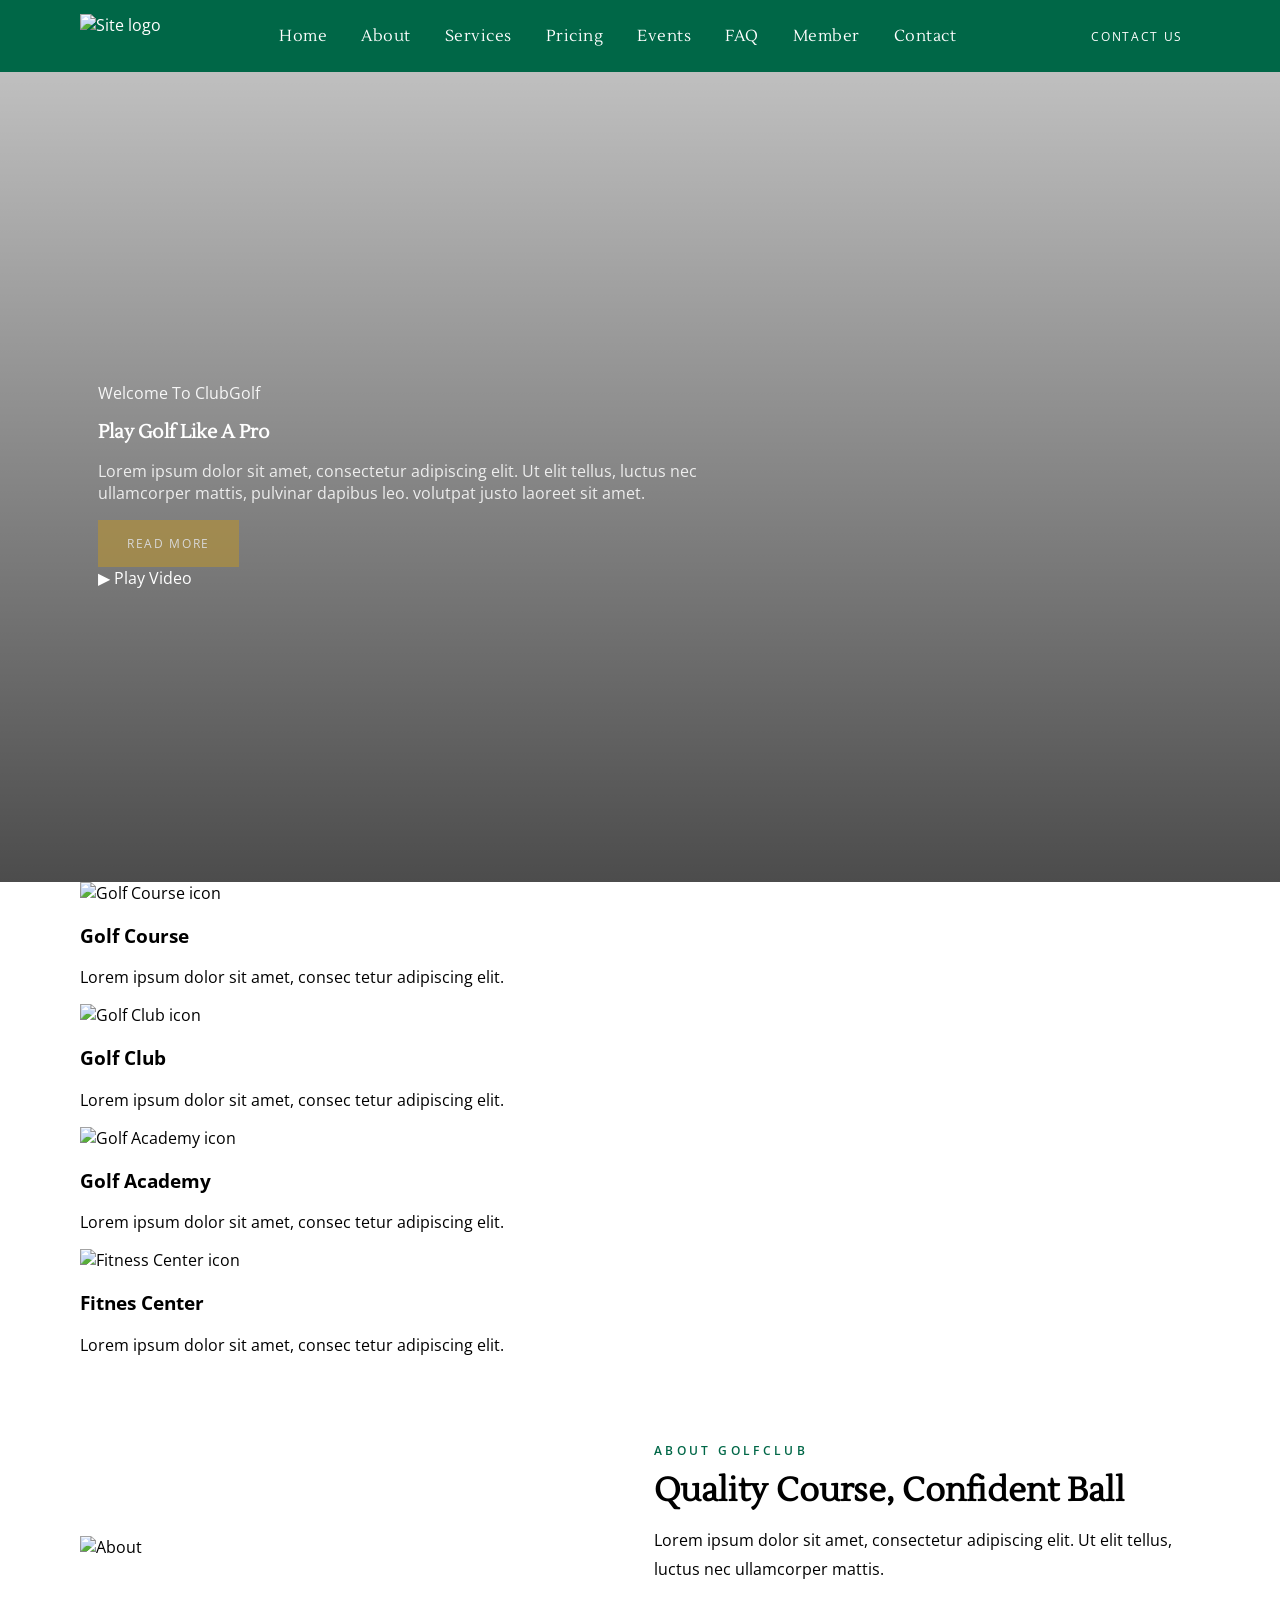
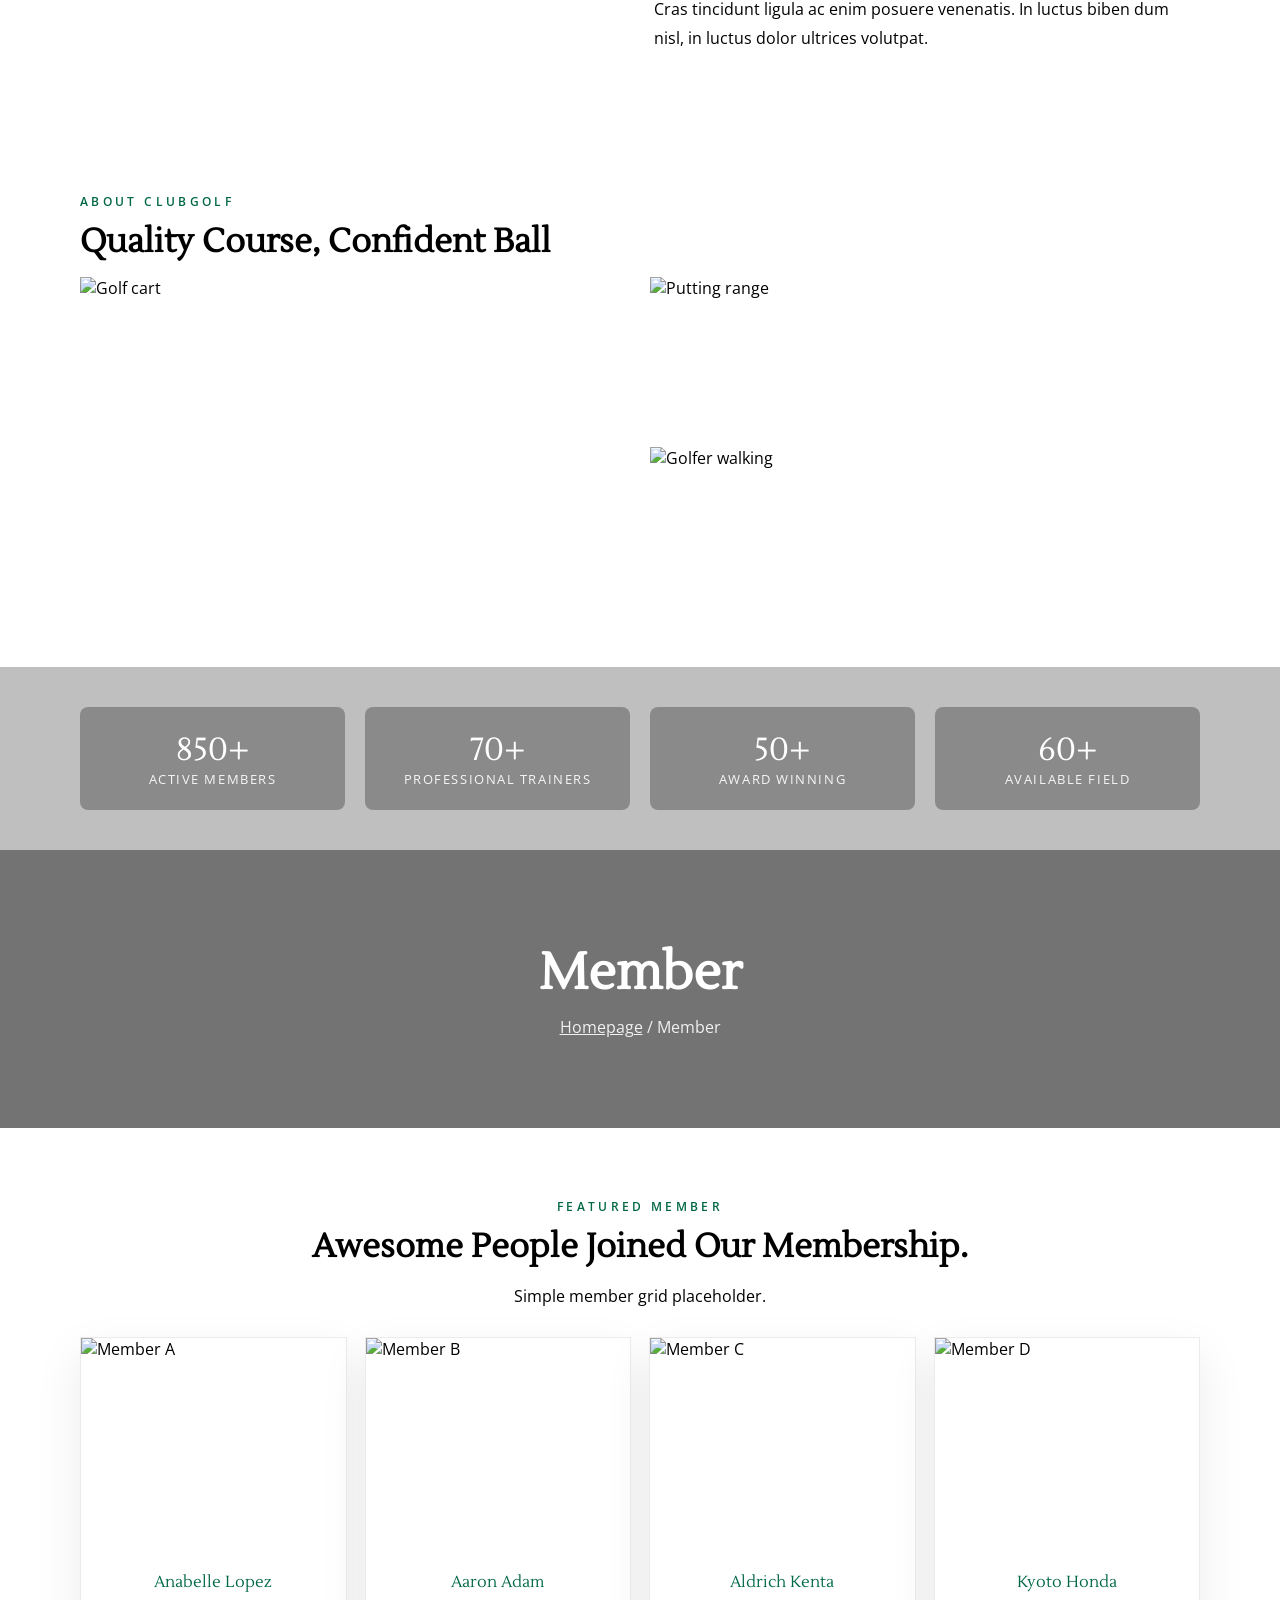
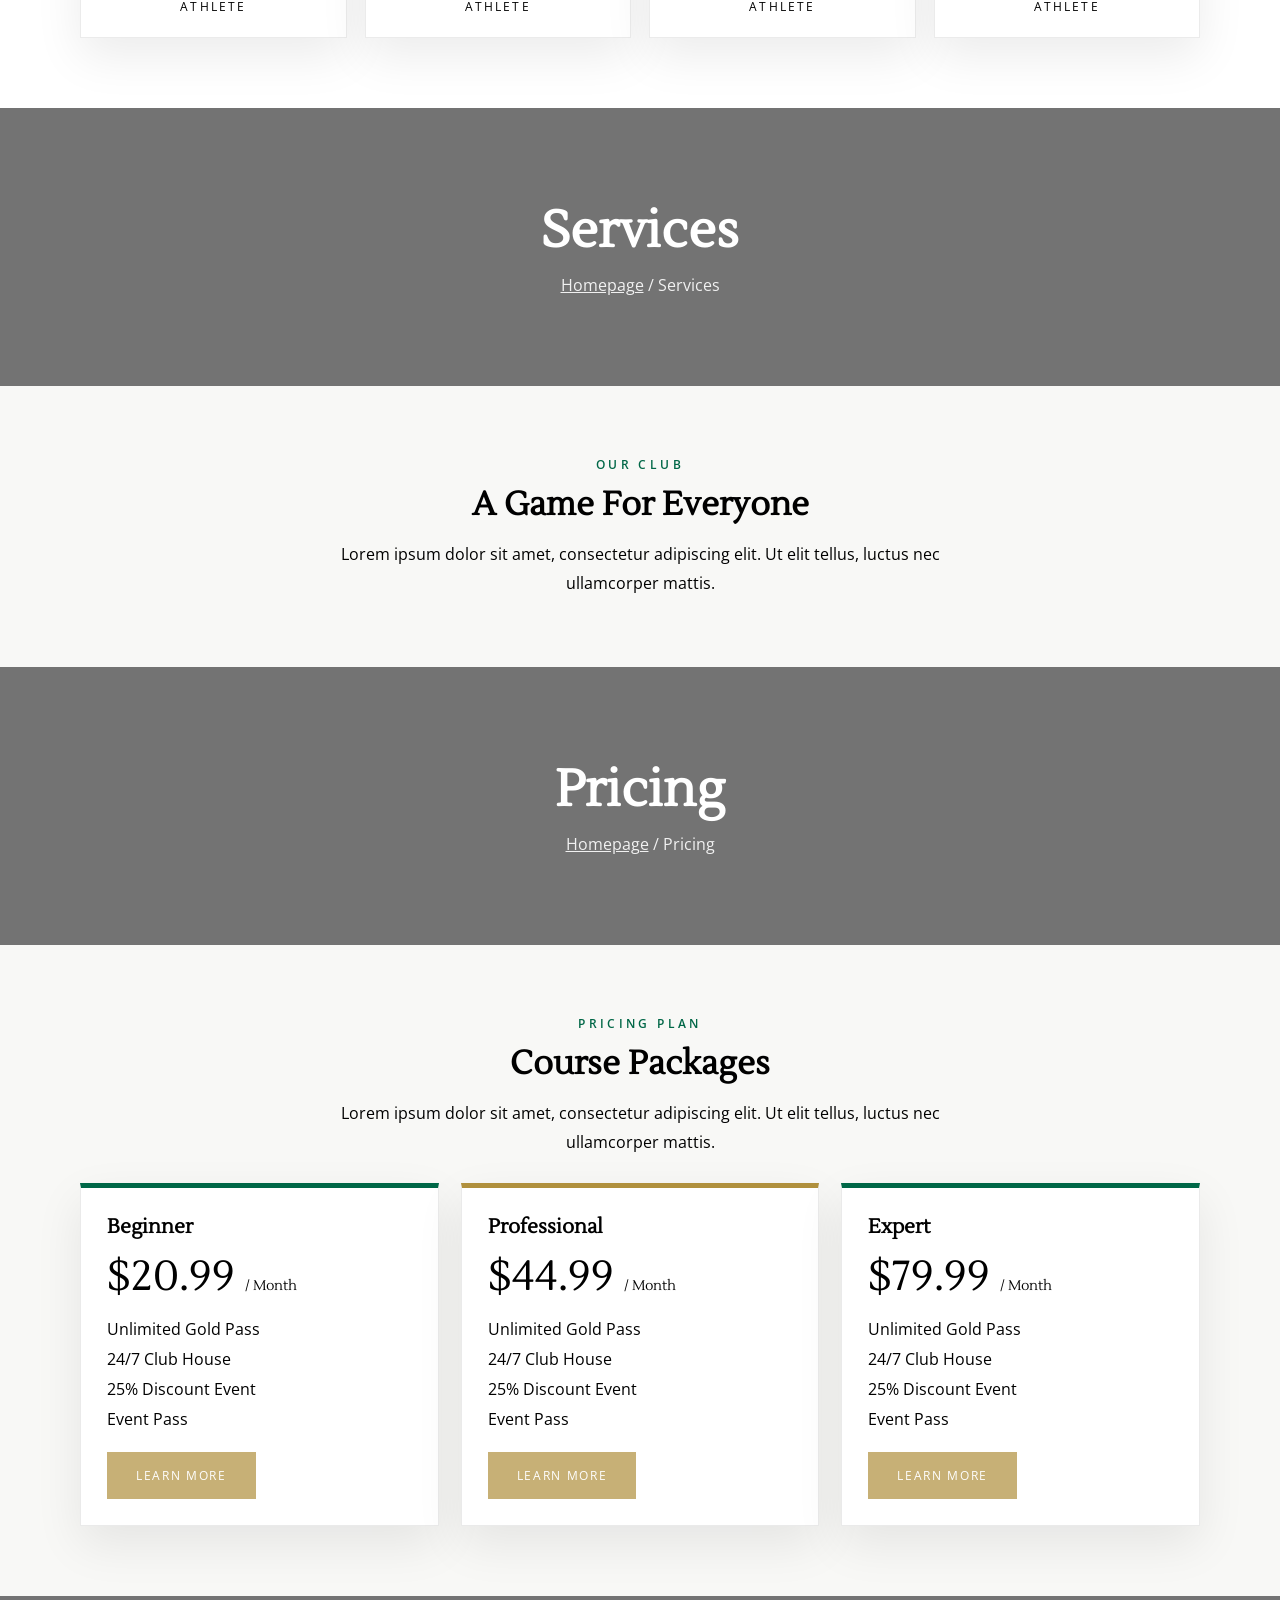
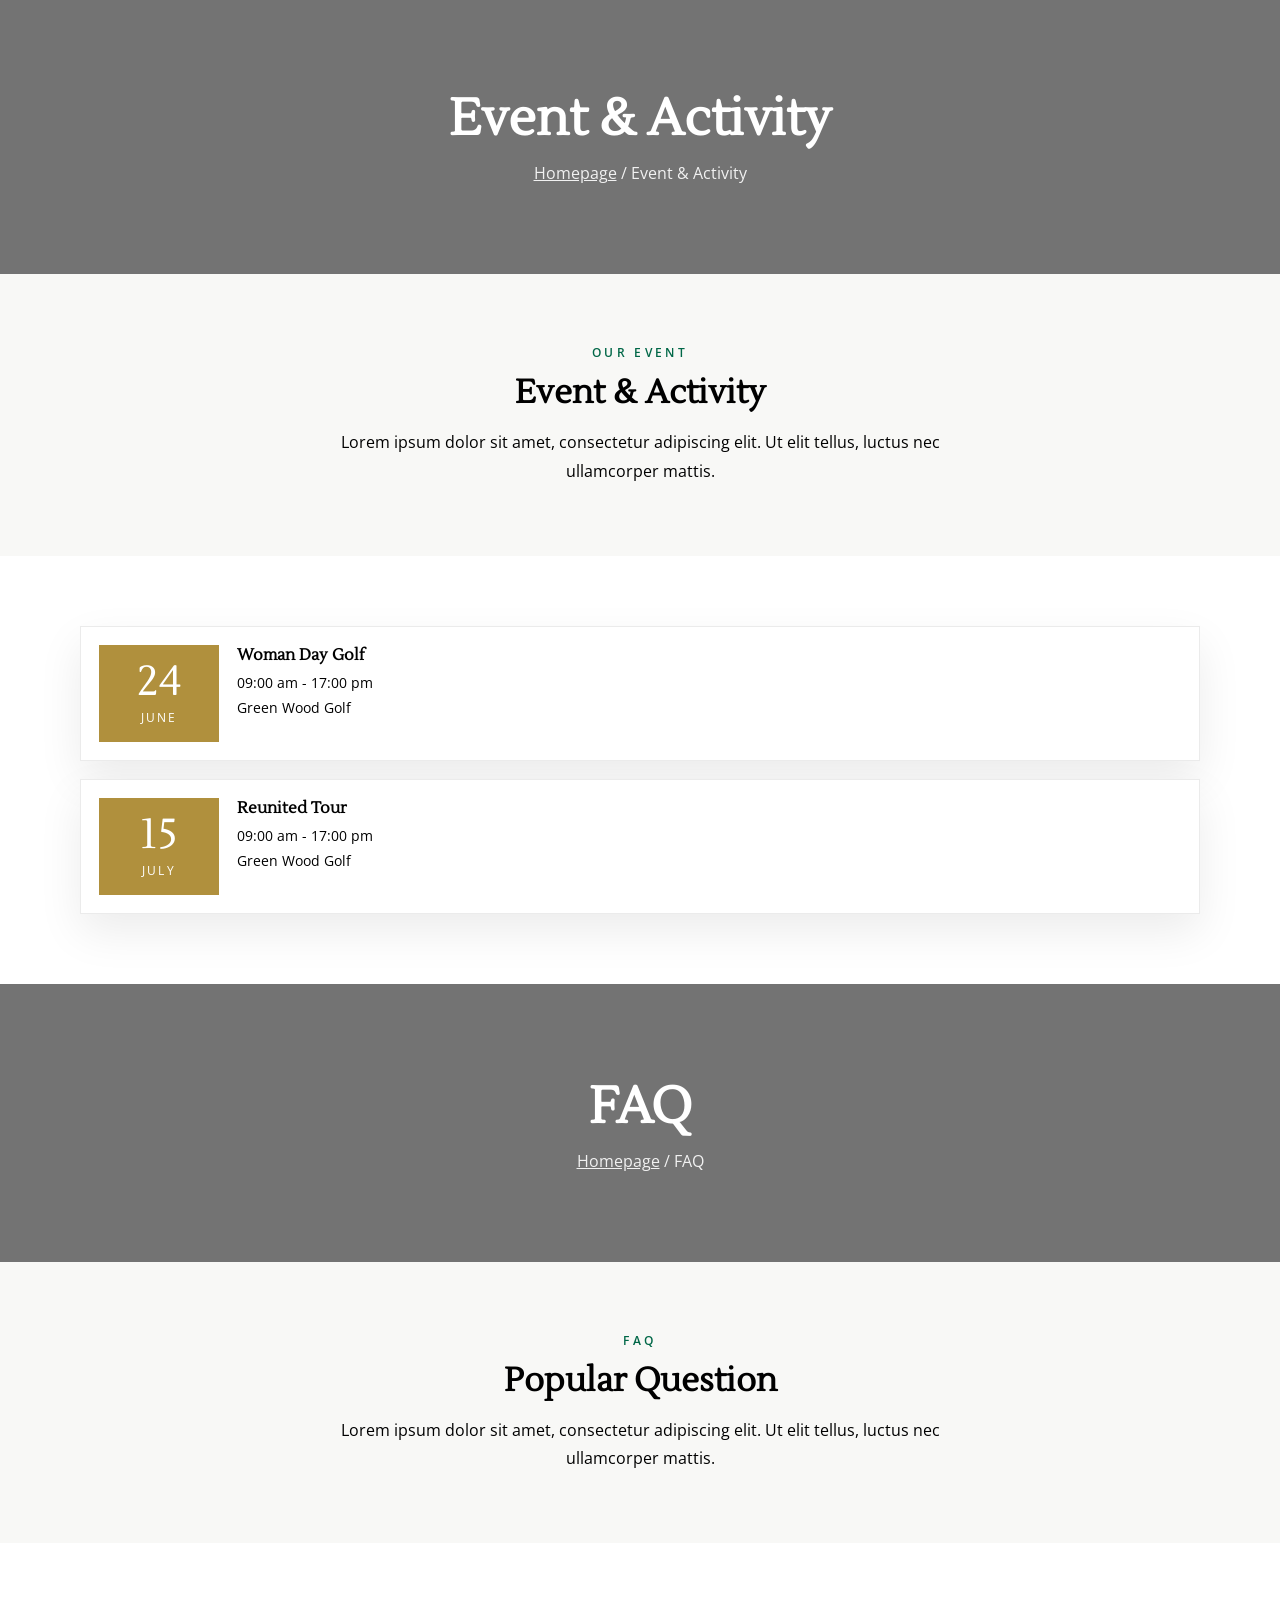
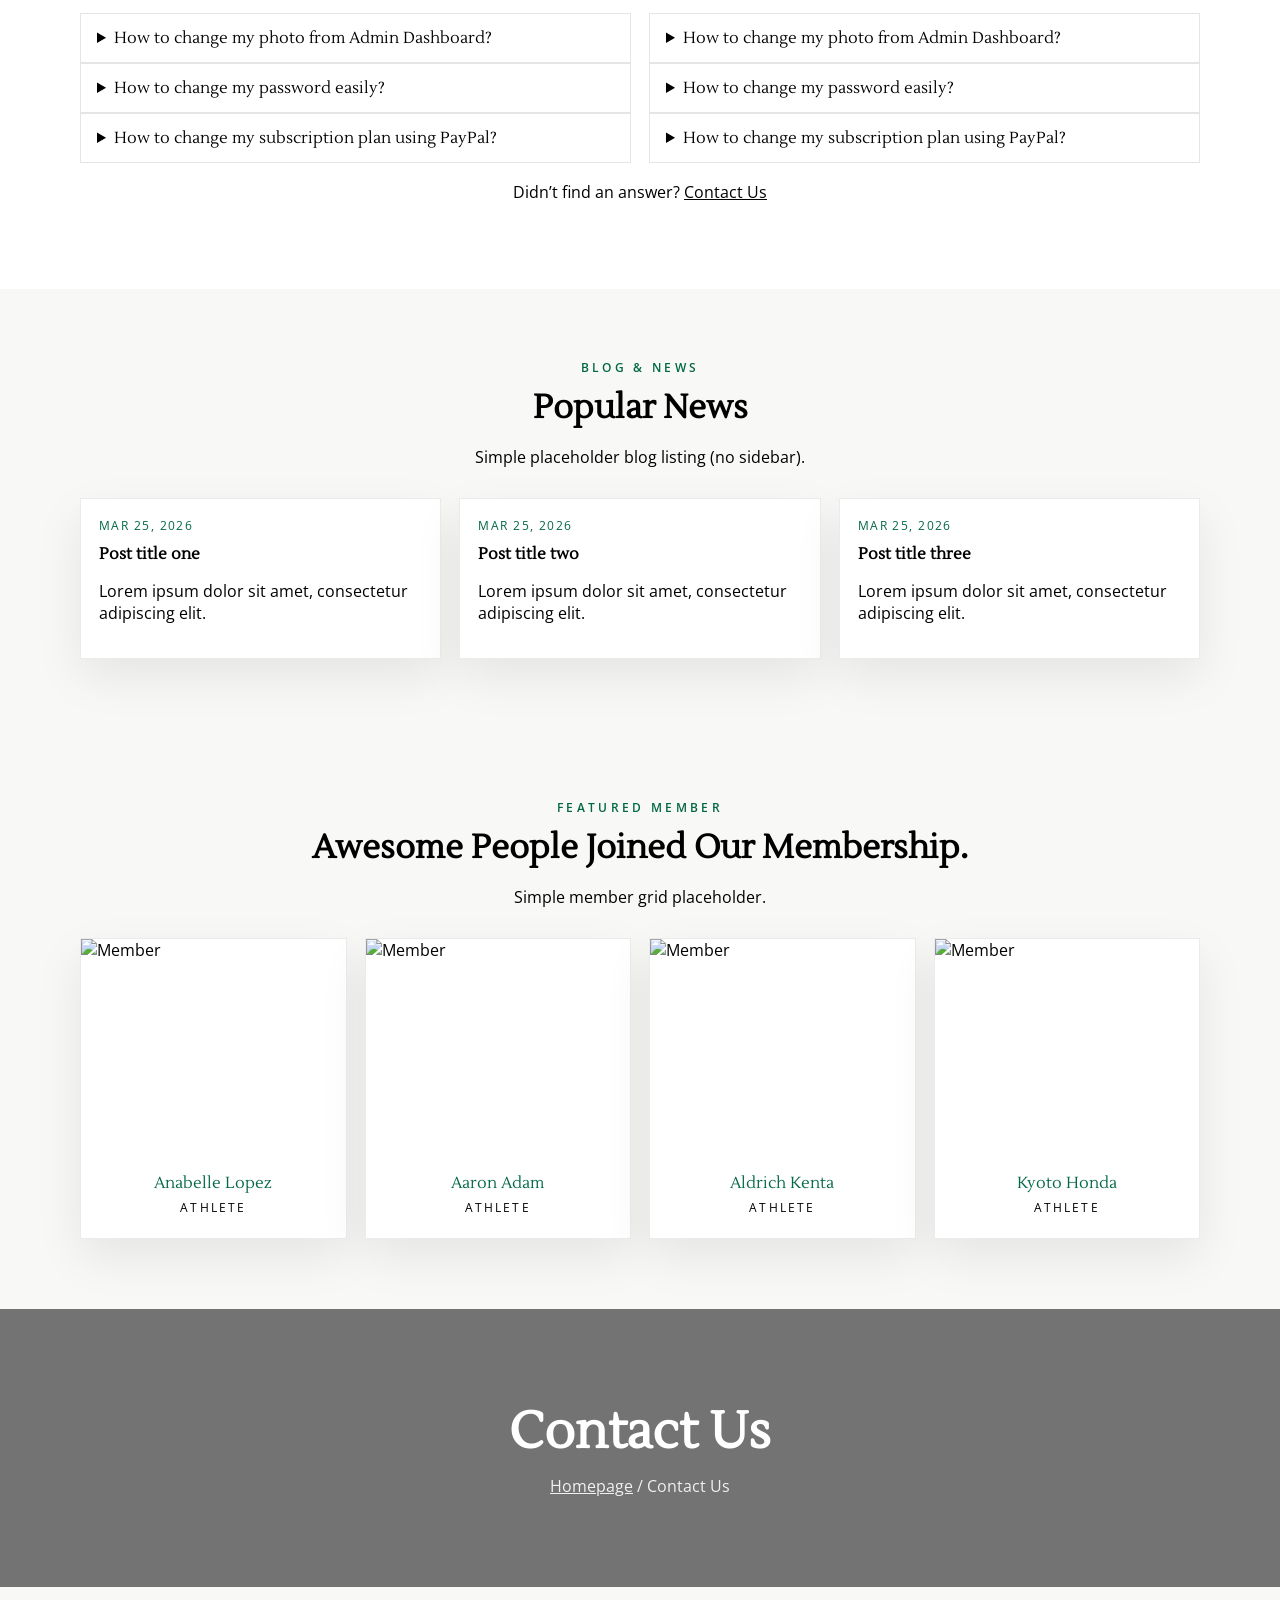
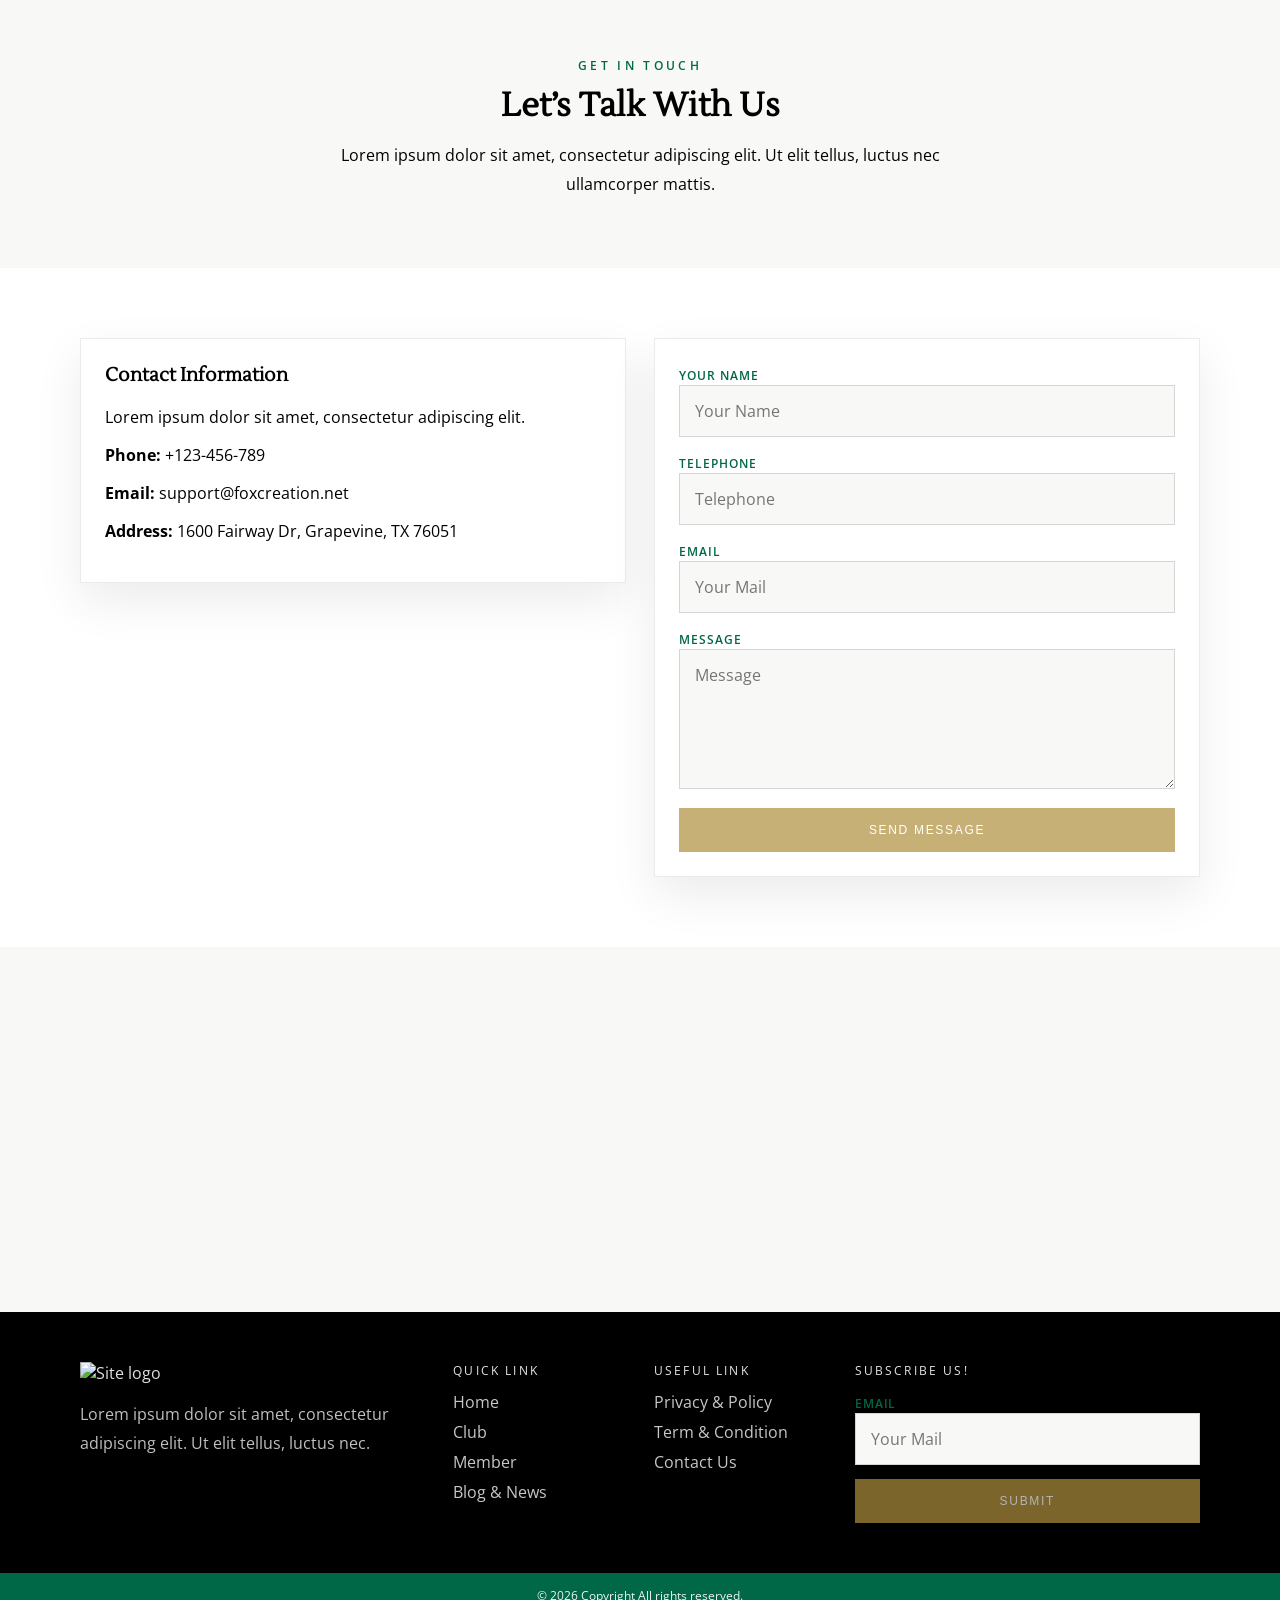
==== commit 4ee80aec: "Insert Featured Members grid between Member and Services sections" ====
--- a/index.html
+++ b/index.html
@@ -142,6 +142,20 @@
         <div class="breadcrumb"><a href="#home">Homepage</a> / Member</div>
       </div>
     </section>
+
+<section class="section white">
+  <div class="container" style="text-align:center">
+    <p class="kicker">Featured Member</p>
+    <h2 class="h3">Awesome People Joined Our Membership.</h2>
+    <p class="p">Simple member grid placeholder.</p>
+    <div class="member-grid" style="margin-top:26px; text-align:left">
+      <div class="card member"><img src="assets/hand-on-tee.jpg" alt="Member A" /><div class="body"><p class="name">Anabelle Lopez</p><p class="role">Athlete</p></div></div>
+      <div class="card member"><img src="assets/hat-of-golfer.jpg" alt="Member B" /><div class="body"><p class="name">Aaron Adam</p><p class="role">Athlete</p></div></div>
+      <div class="card member"><img src="assets/golfer-putting-walking.jpg" alt="Member C" /><div class="body"><p class="name">Aldrich Kenta</p><p class="role">Athlete</p></div></div>
+      <div class="card member"><img src="assets/couple-golf-cart.jpg" alt="Member D" /><div class="body"><p class="name">Kyoto Honda</p><p class="role">Athlete</p></div></div>
+    </div>
+  </div>
+</section>
 <section id="services" class="anchor">
 <section class="page-hero">
       <div class="container">
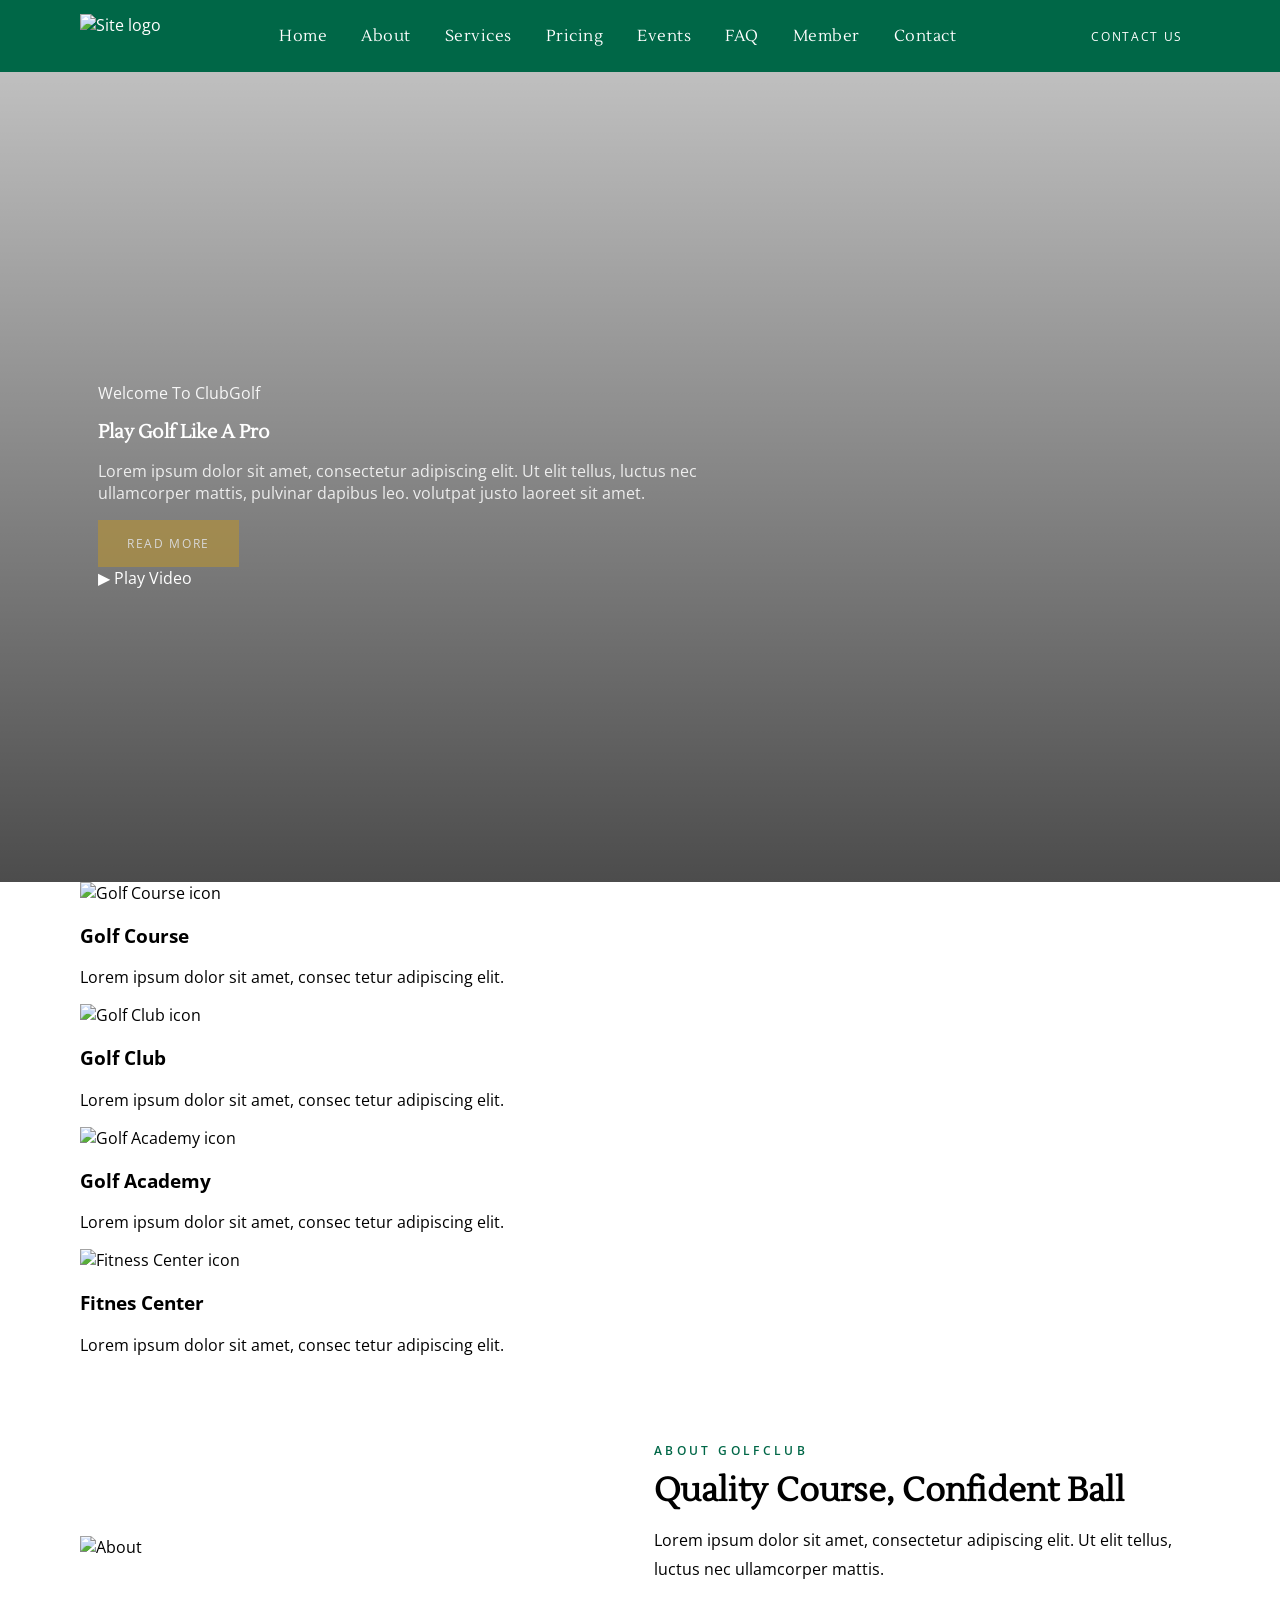
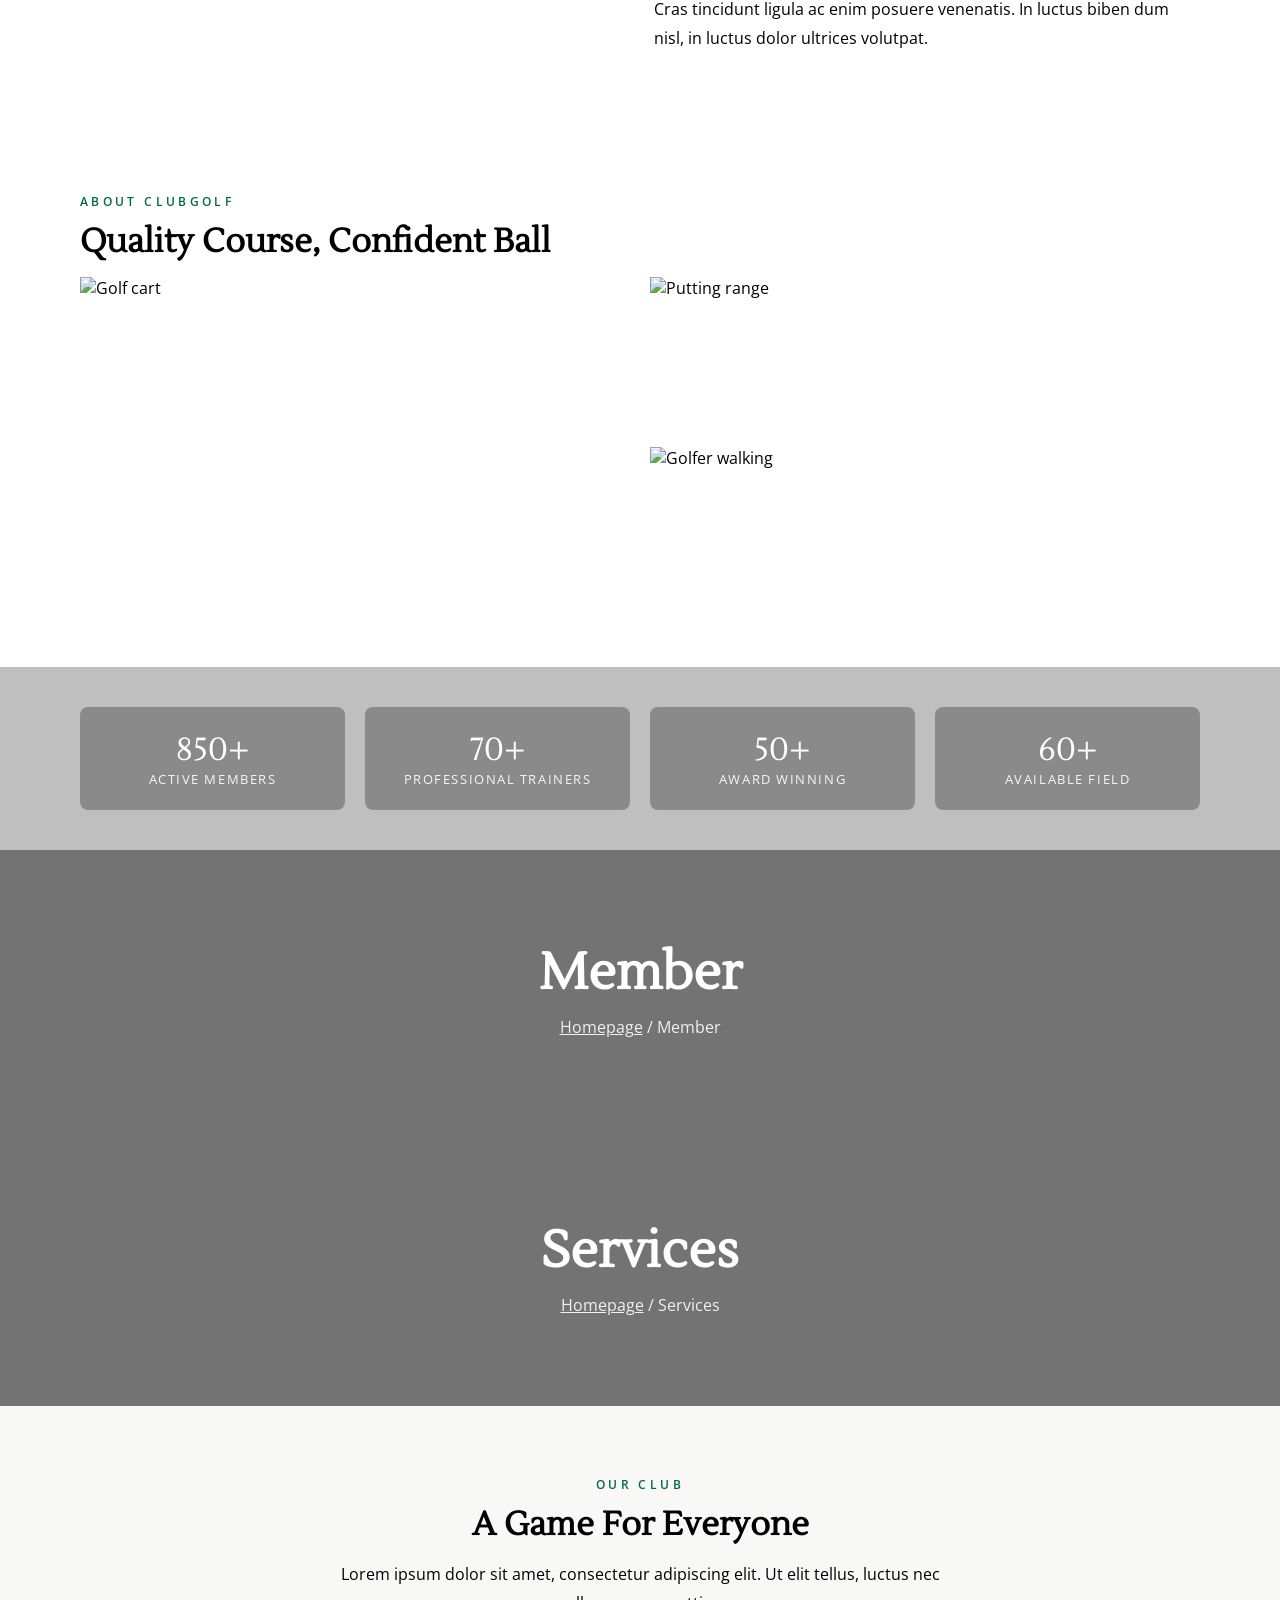
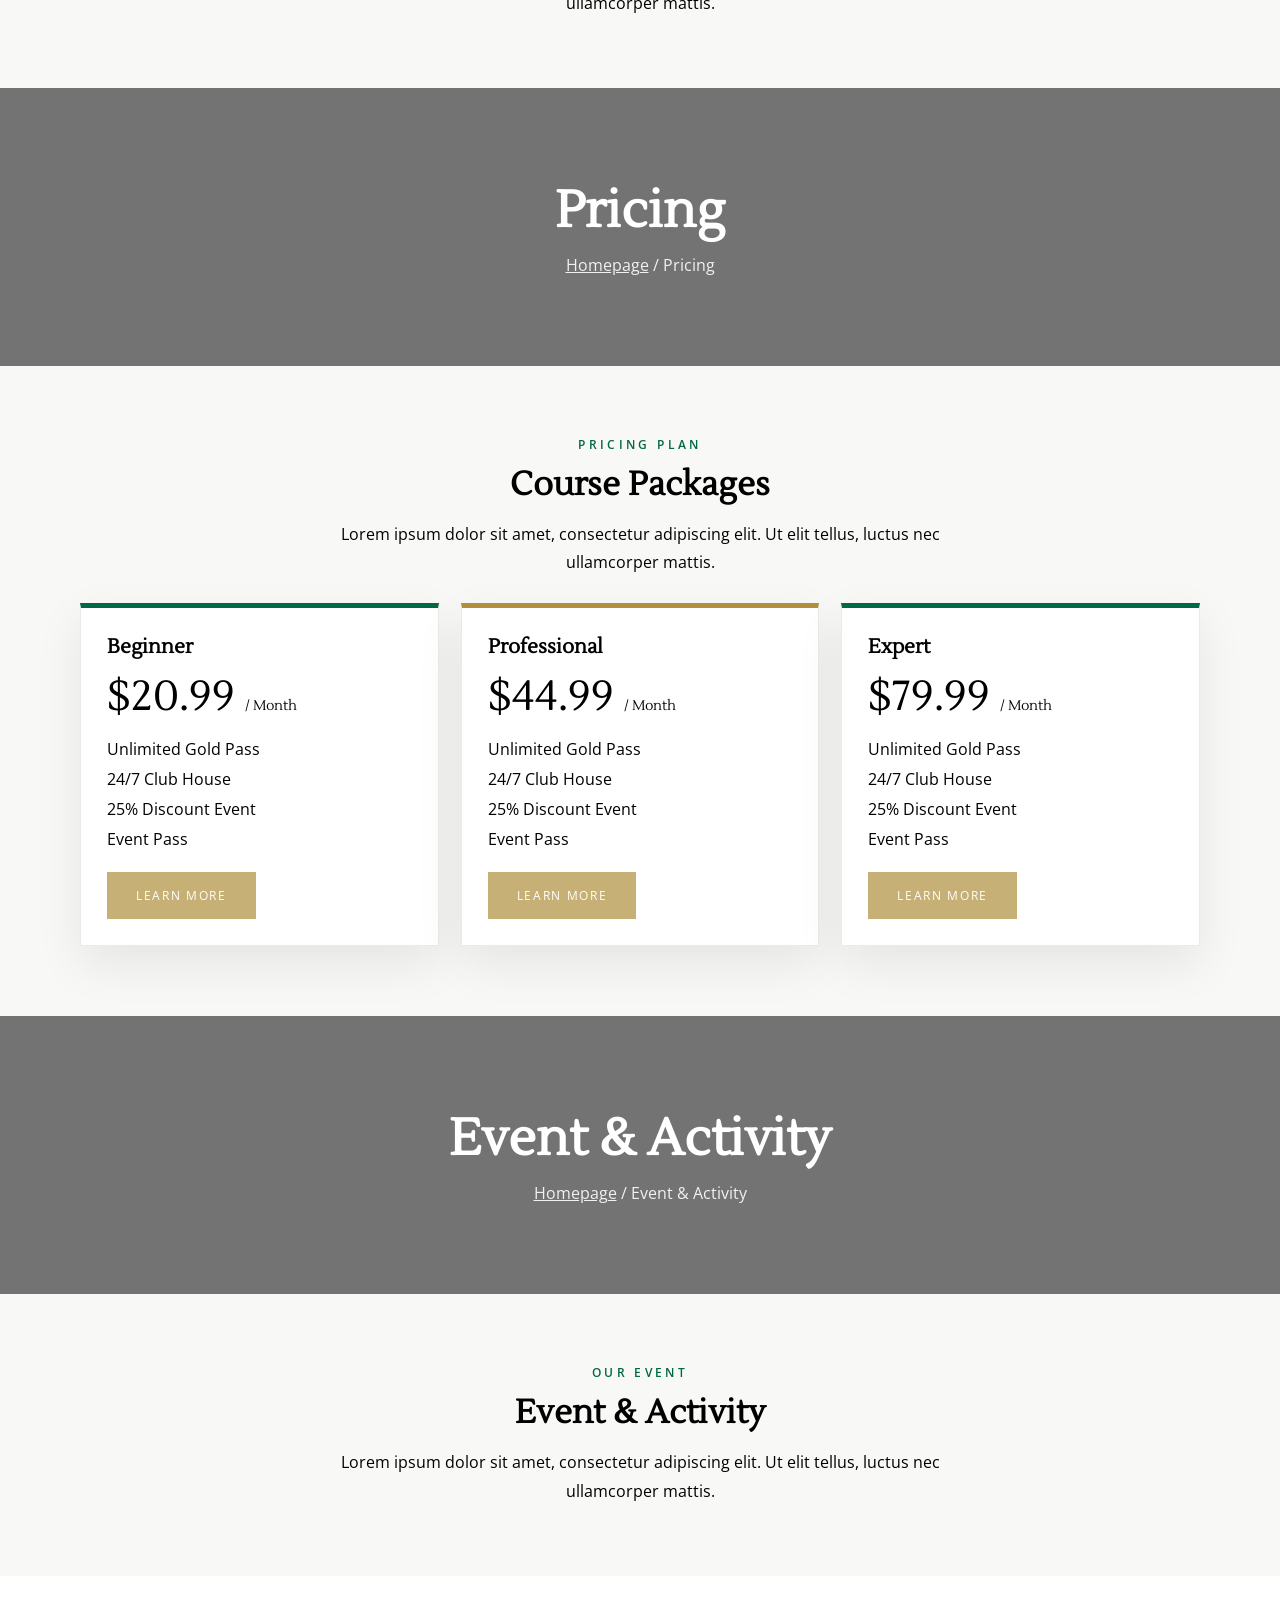
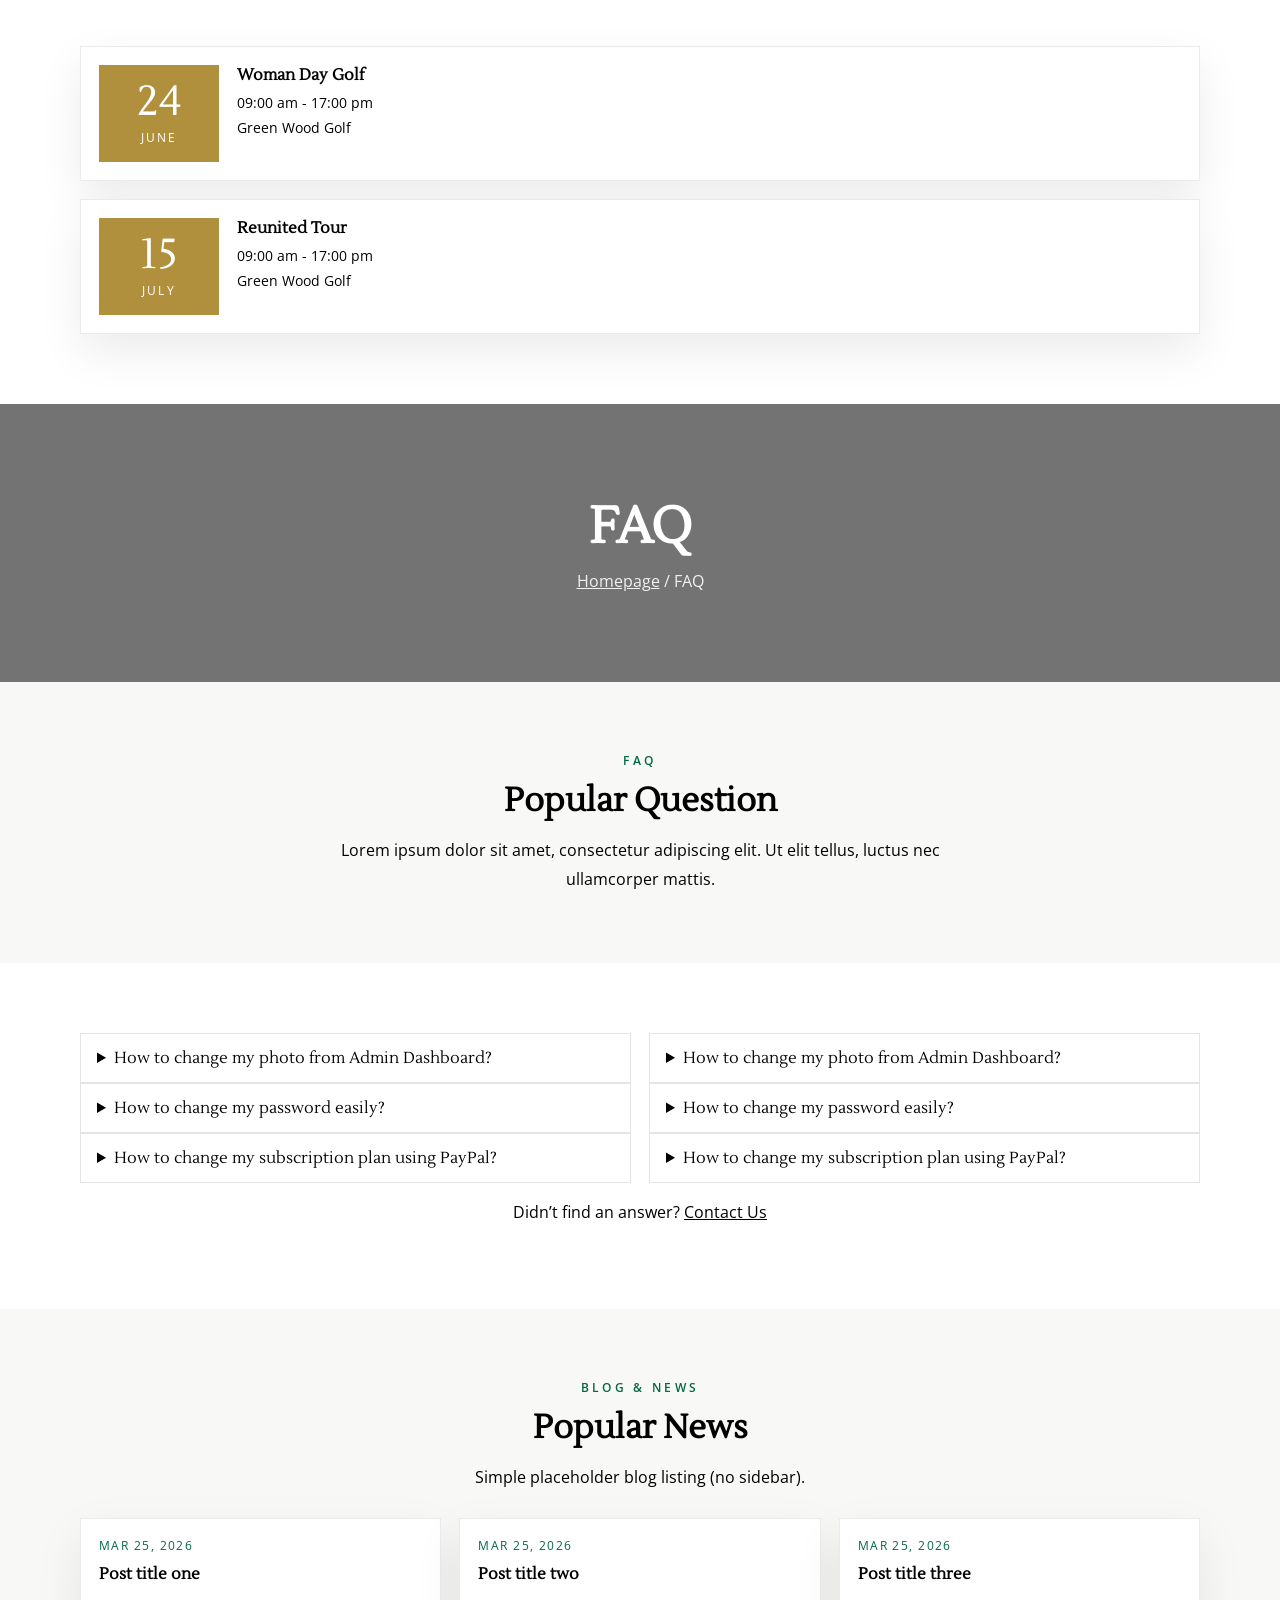
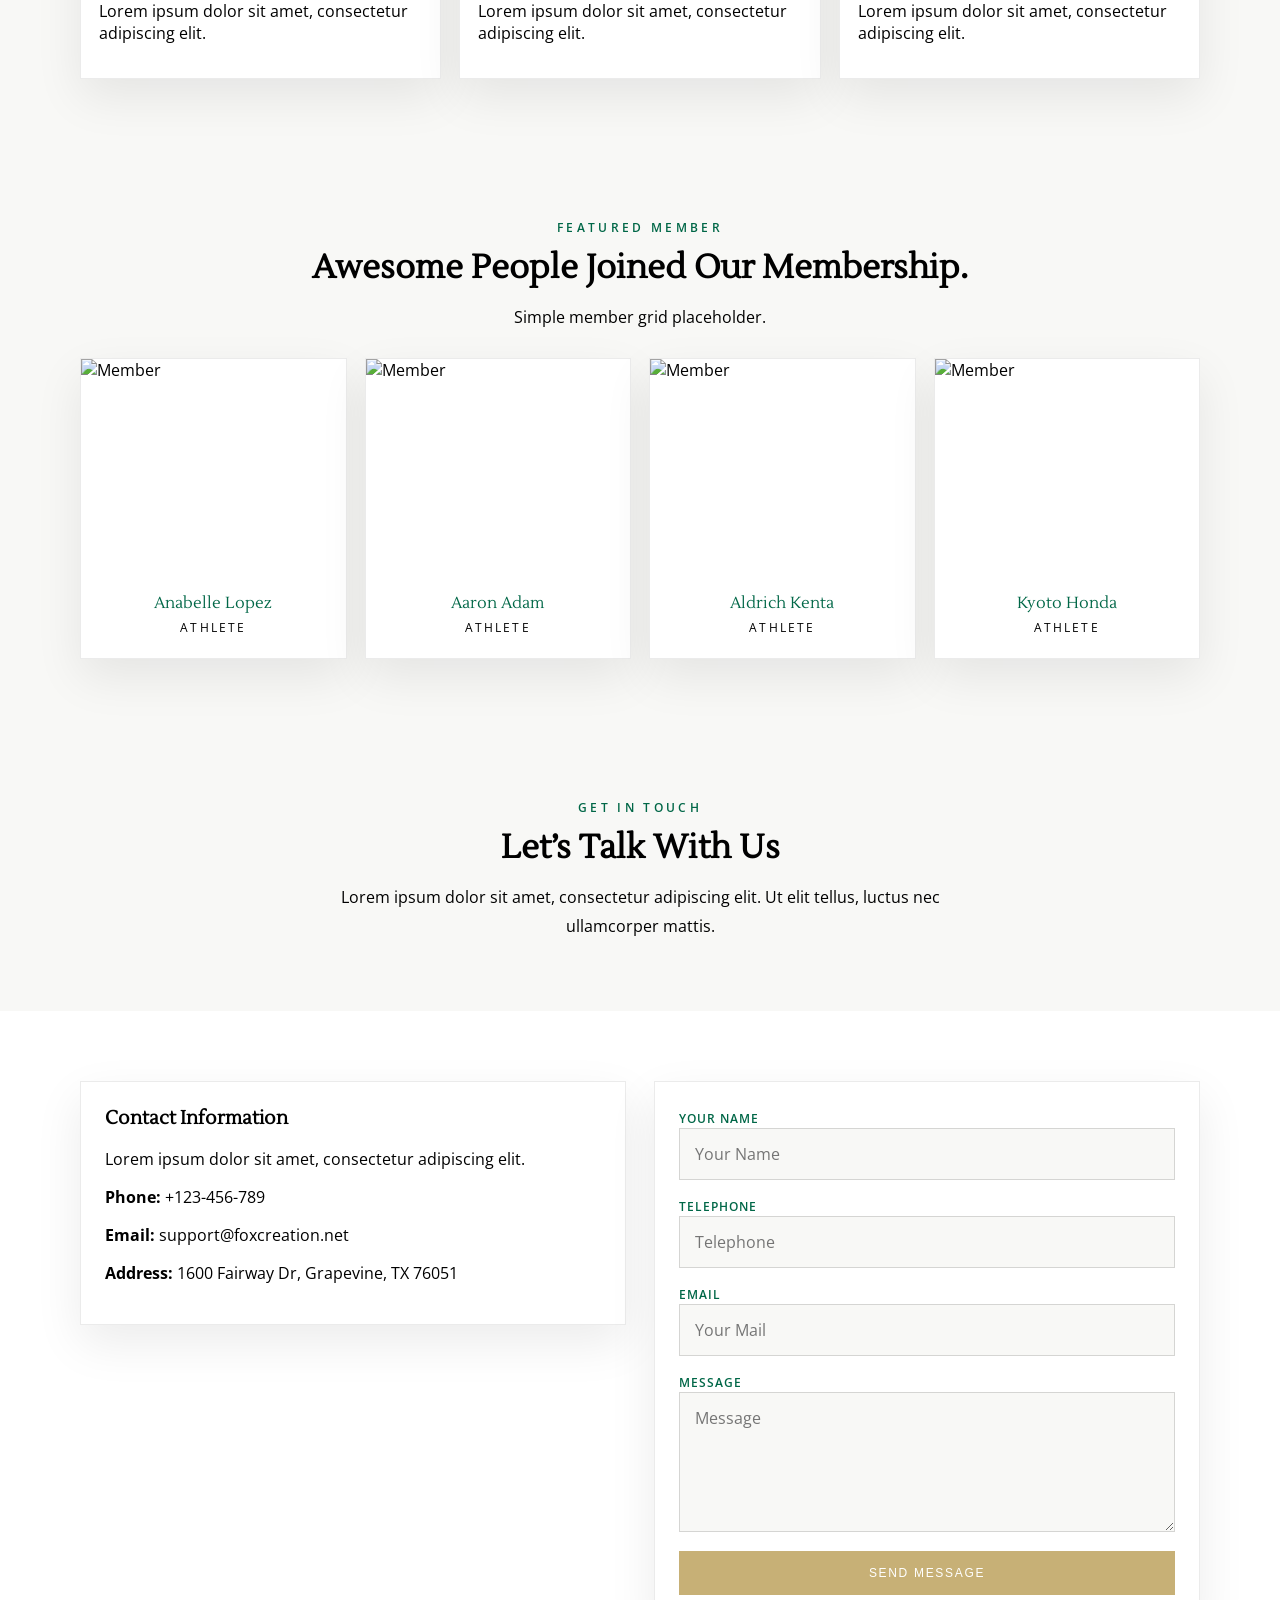
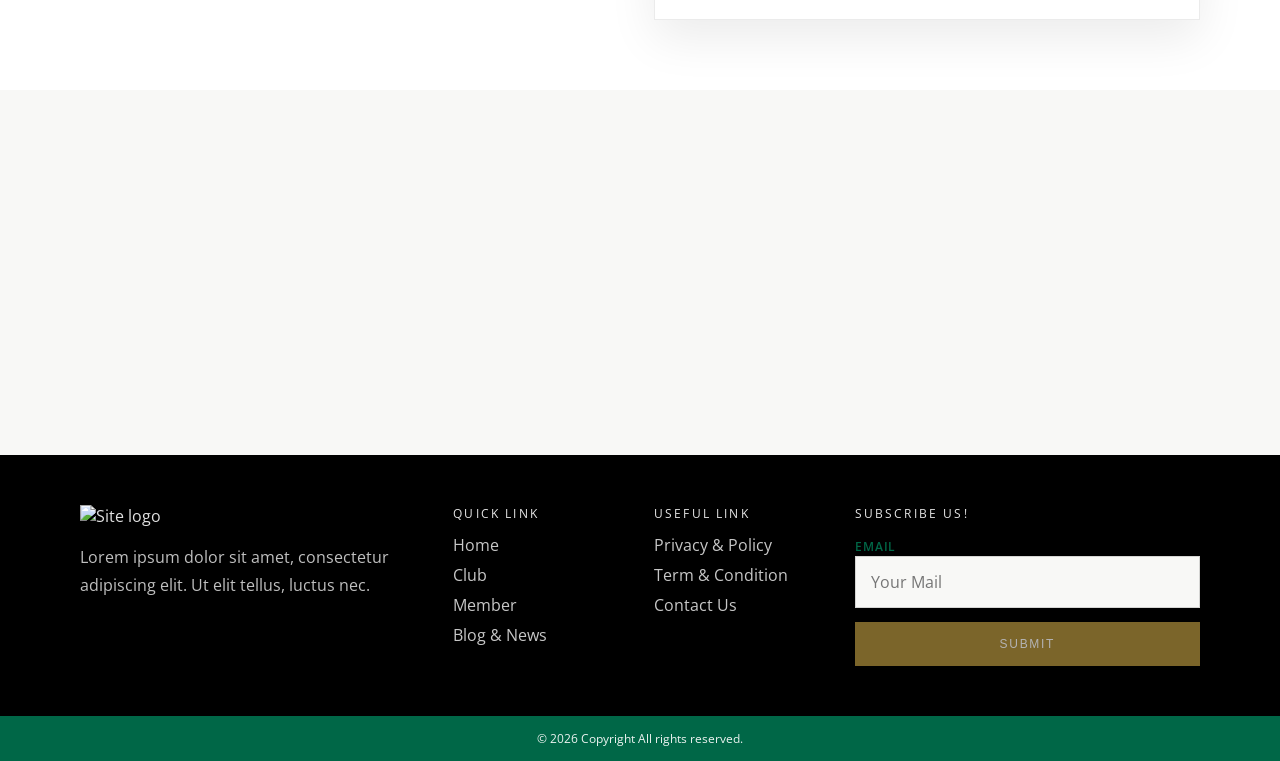
==== commit f1fb44b8: "Remove Featured Members block and Contact Us banner per request" ====
--- a/index.html
+++ b/index.html
@@ -143,19 +143,6 @@
       </div>
     </section>
 
-<section class="section white">
-  <div class="container" style="text-align:center">
-    <p class="kicker">Featured Member</p>
-    <h2 class="h3">Awesome People Joined Our Membership.</h2>
-    <p class="p">Simple member grid placeholder.</p>
-    <div class="member-grid" style="margin-top:26px; text-align:left">
-      <div class="card member"><img src="assets/hand-on-tee.jpg" alt="Member A" /><div class="body"><p class="name">Anabelle Lopez</p><p class="role">Athlete</p></div></div>
-      <div class="card member"><img src="assets/hat-of-golfer.jpg" alt="Member B" /><div class="body"><p class="name">Aaron Adam</p><p class="role">Athlete</p></div></div>
-      <div class="card member"><img src="assets/golfer-putting-walking.jpg" alt="Member C" /><div class="body"><p class="name">Aldrich Kenta</p><p class="role">Athlete</p></div></div>
-      <div class="card member"><img src="assets/couple-golf-cart.jpg" alt="Member D" /><div class="body"><p class="name">Kyoto Honda</p><p class="role">Athlete</p></div></div>
-    </div>
-  </div>
-</section>
 <section id="services" class="anchor">
 <section class="page-hero">
       <div class="container">
@@ -272,12 +259,6 @@
 </div></section>
 </section>
 <section id="contact" class="anchor">
-<section class="page-hero">
-      <div class="container">
-        <h1>Contact Us</h1>
-        <div class="breadcrumb"><a href="#home">Homepage</a> / Contact Us</div>
-      </div>
-    </section>
 <section class="section"><div class="container" style="text-align:center">
   <p class="kicker">Get In Touch</p>
   <h2 class="h3">Let’s Talk With Us</h2>
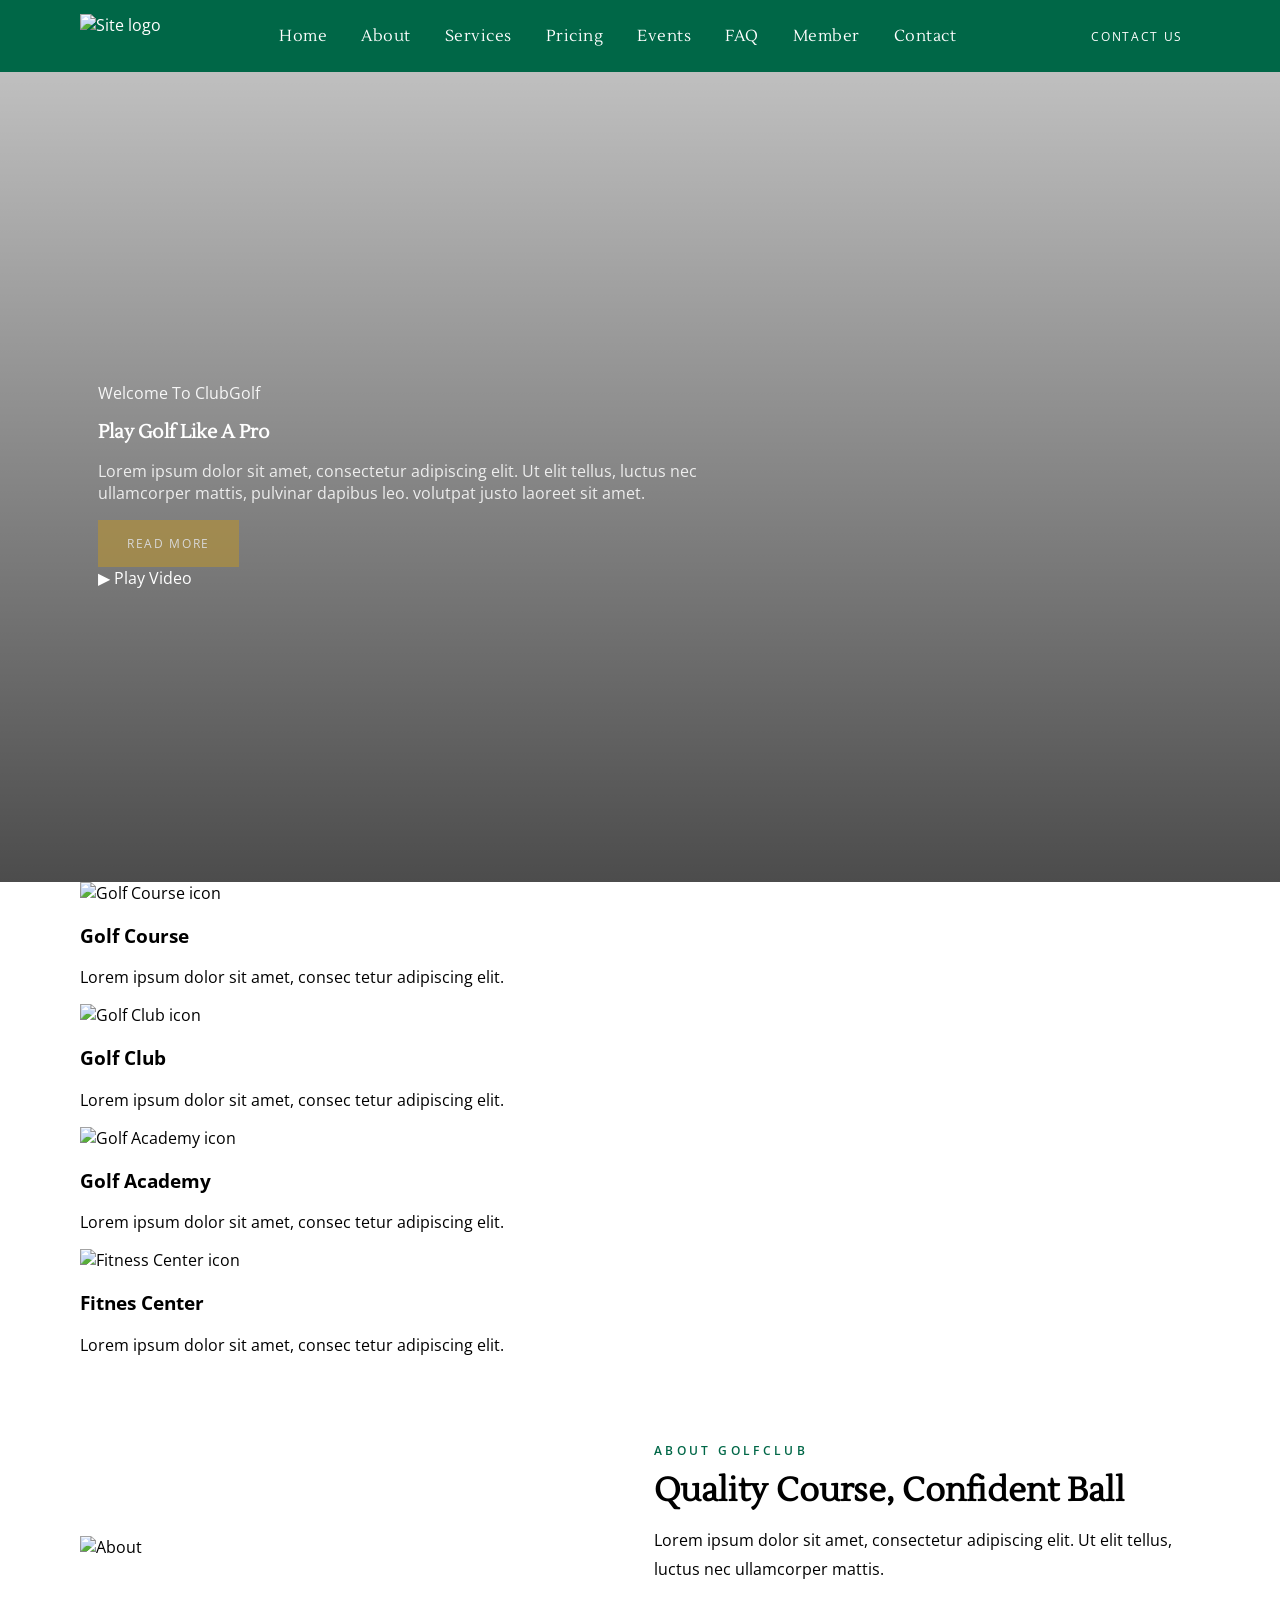
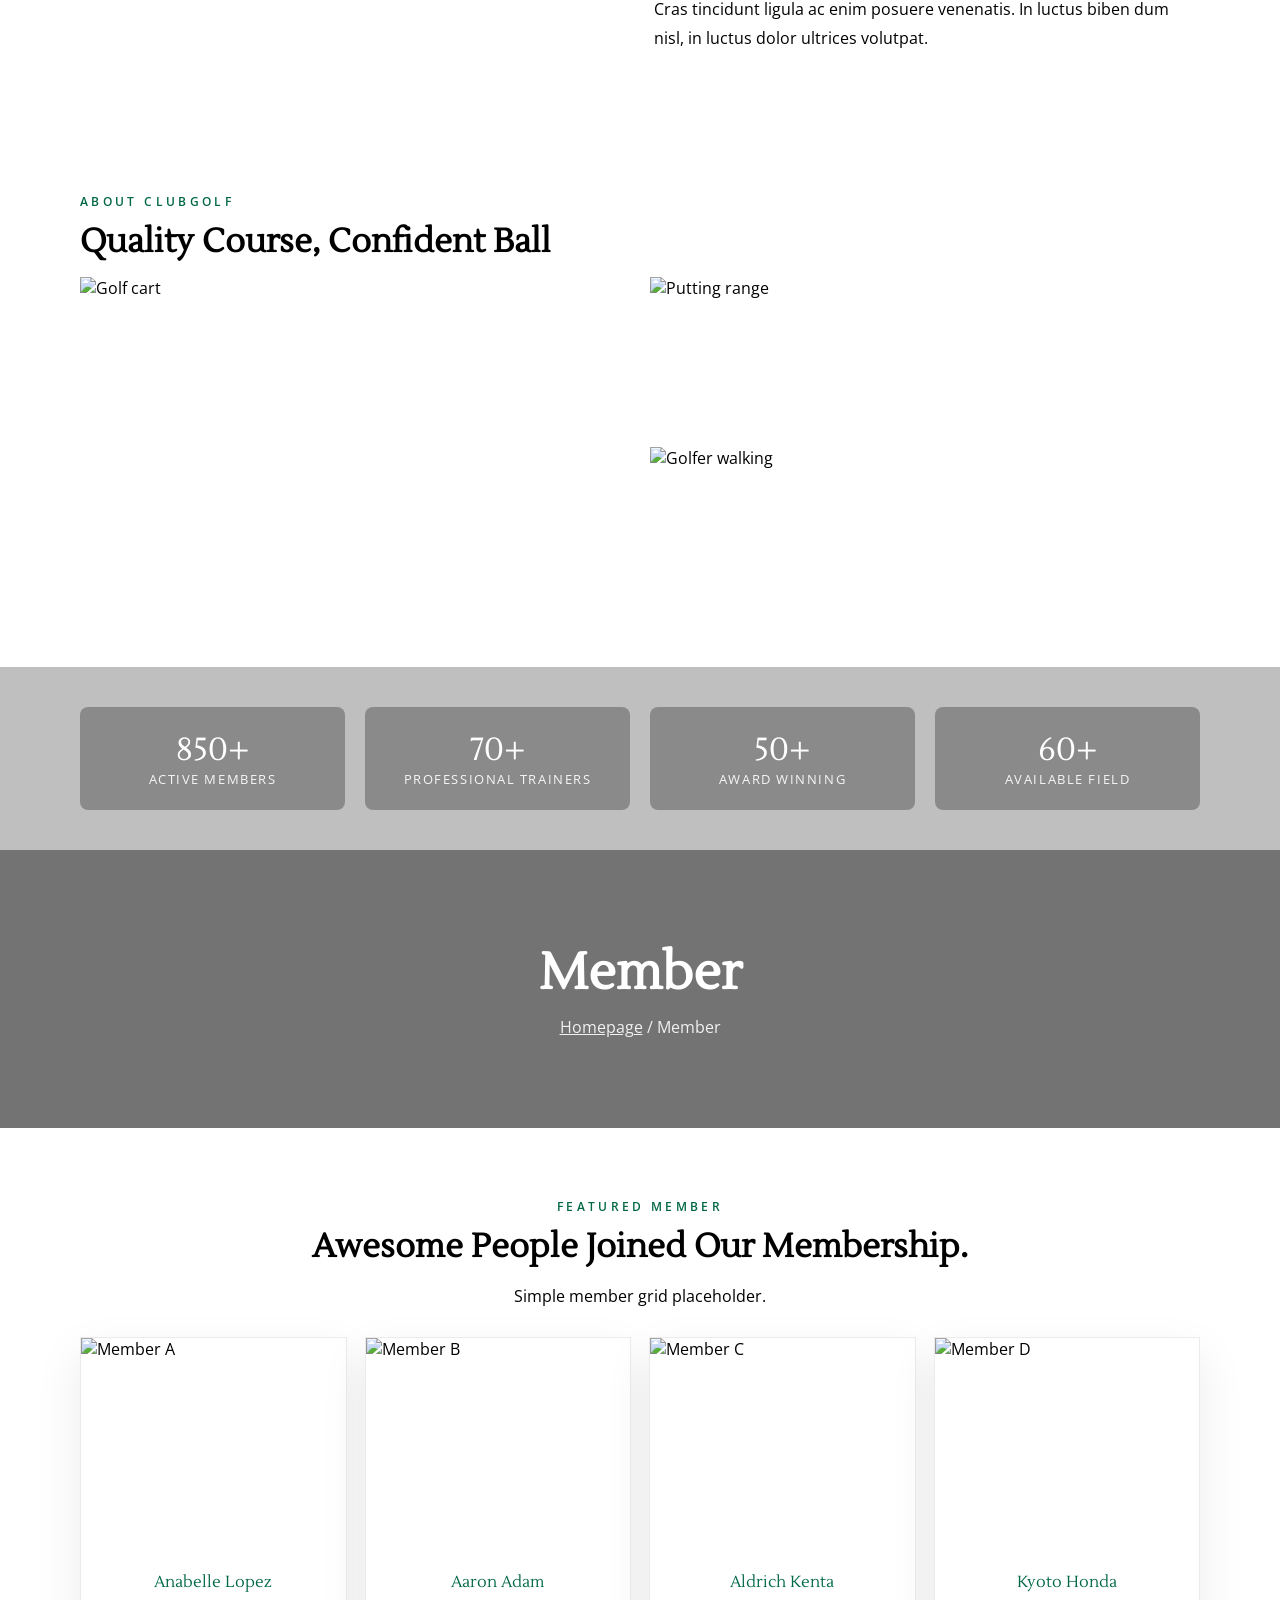
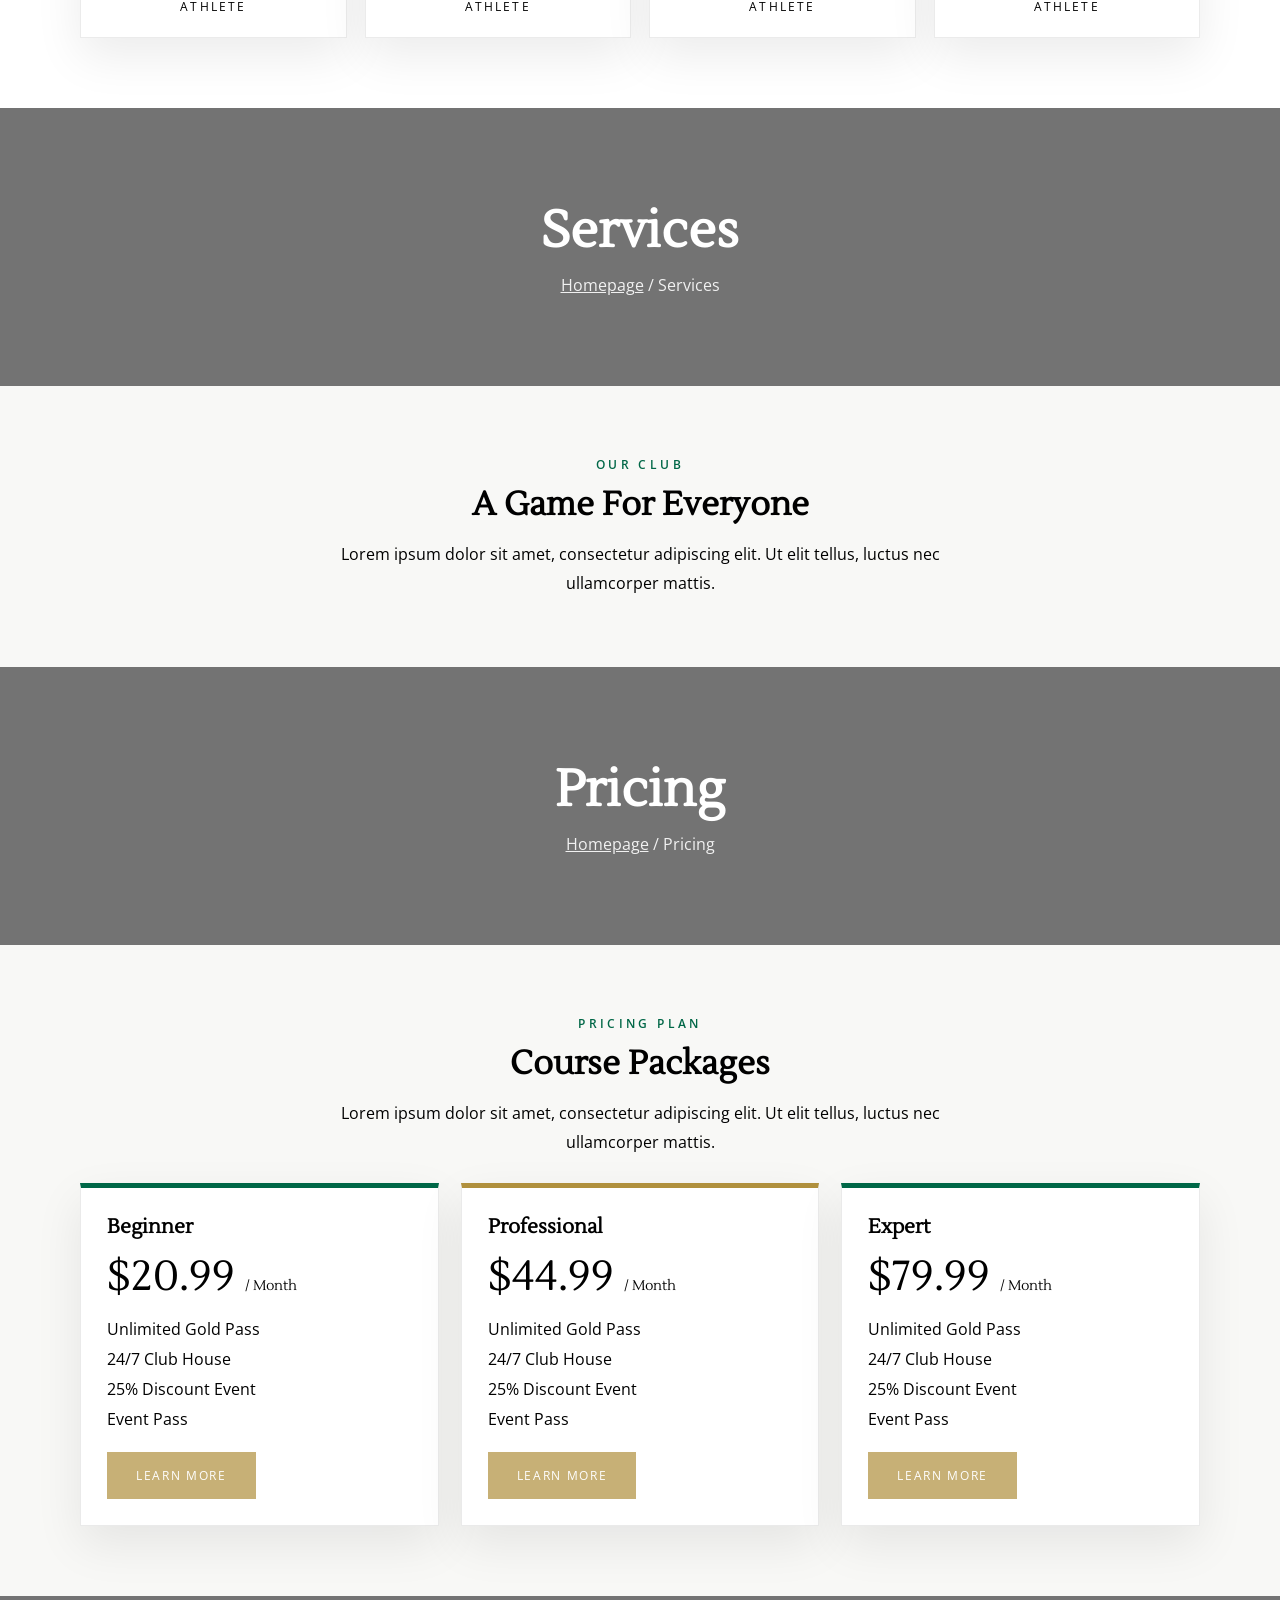
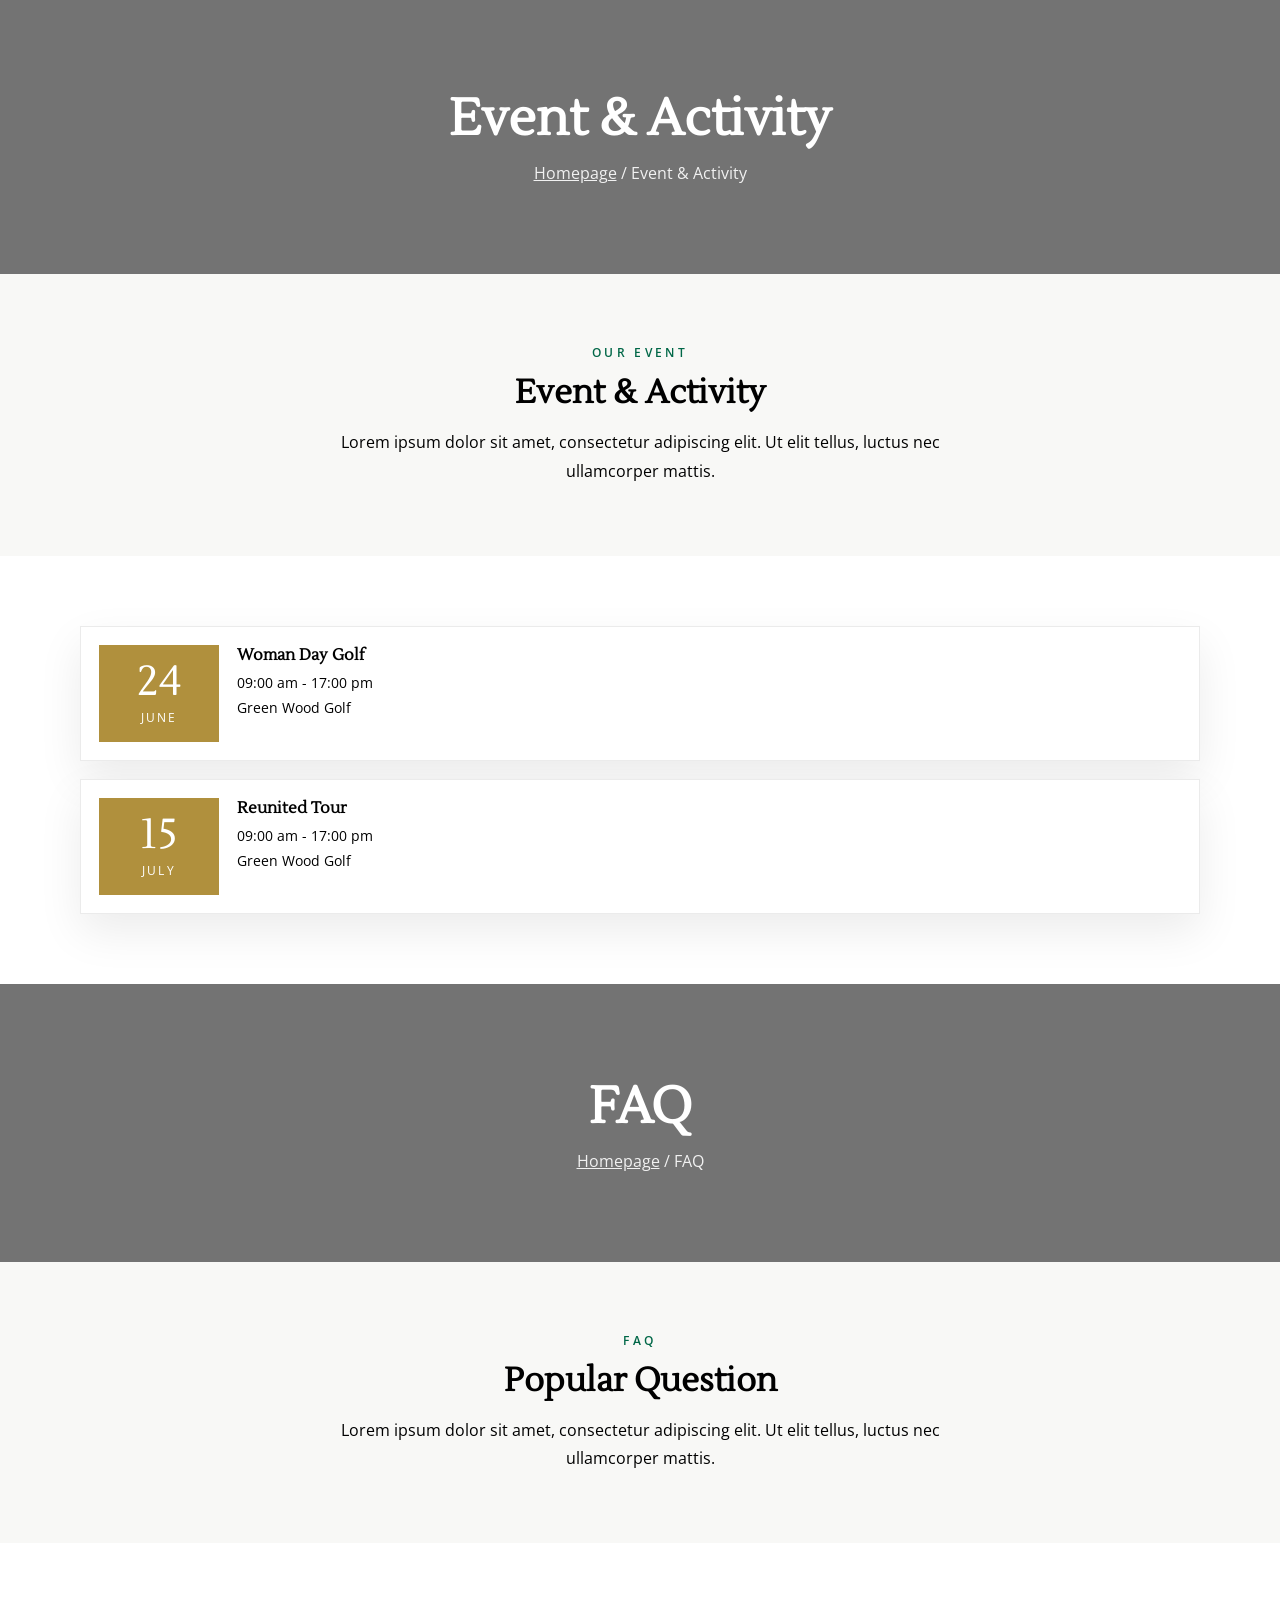
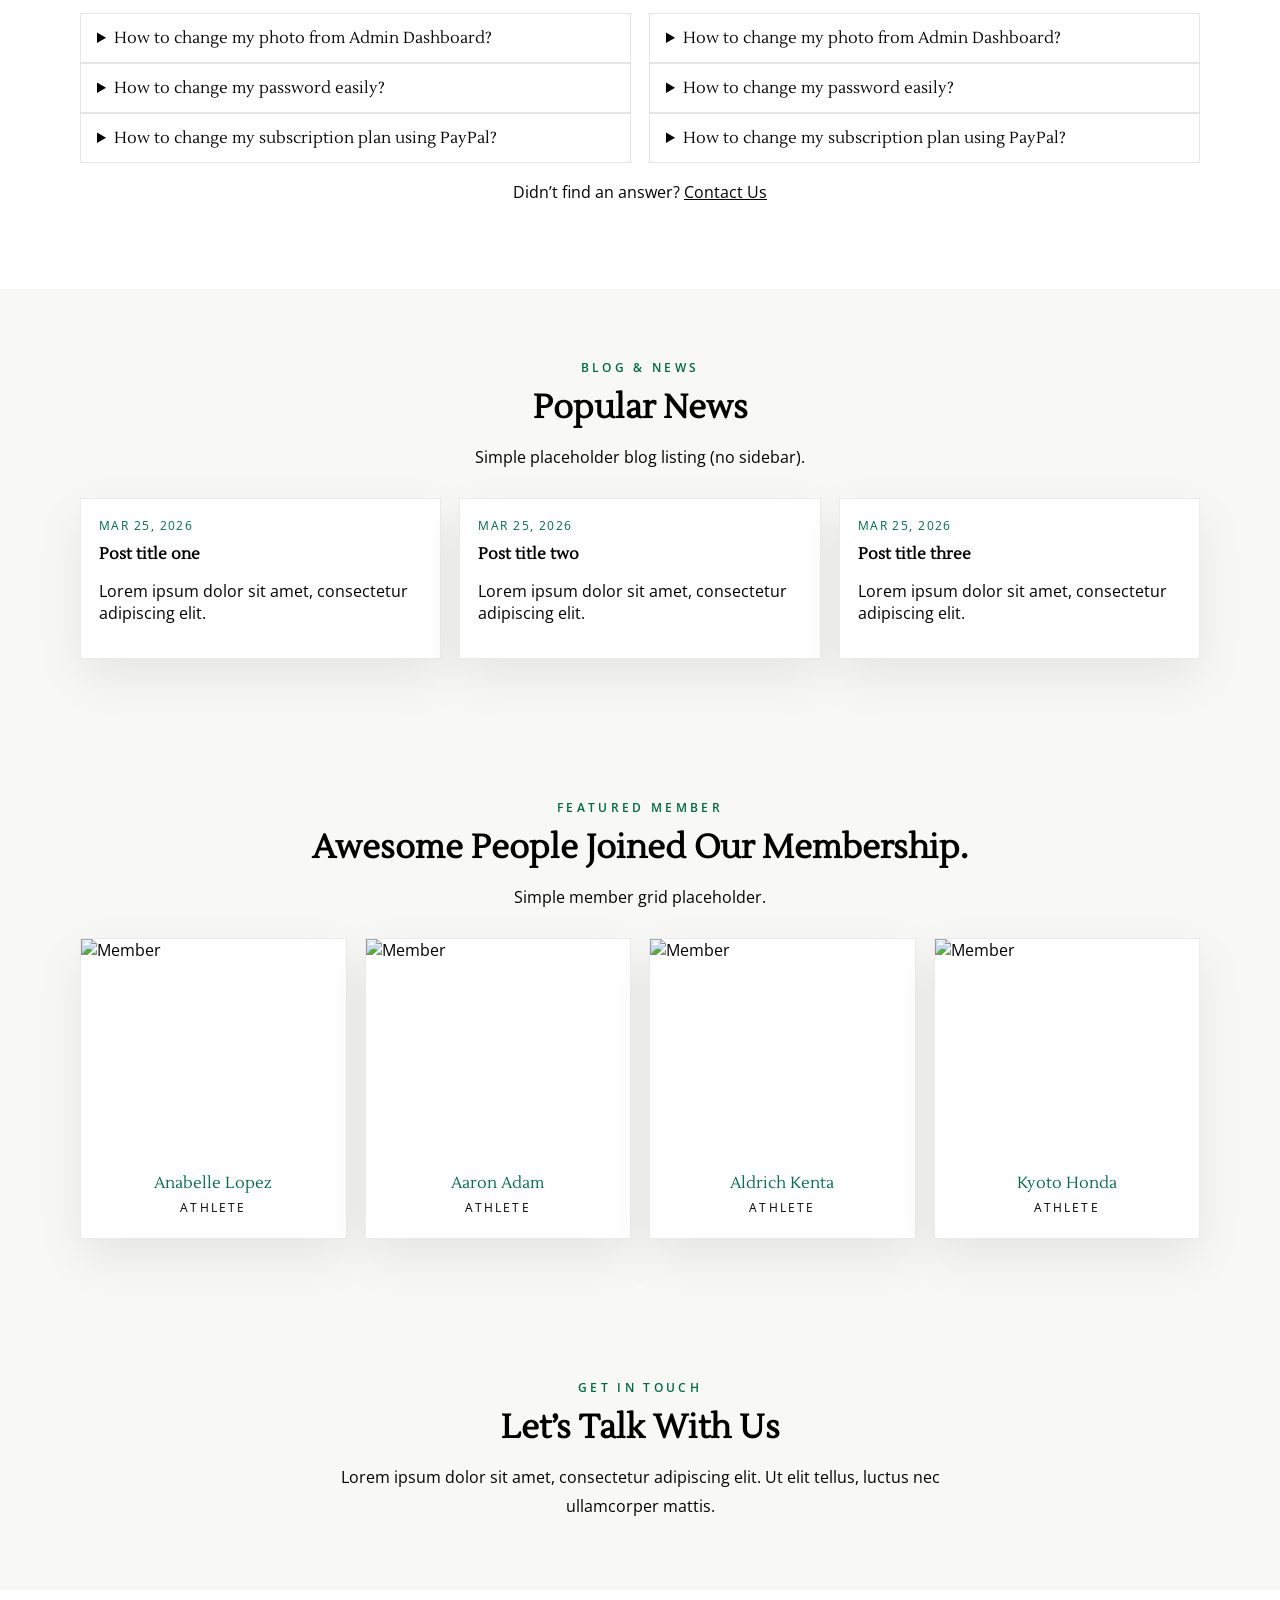
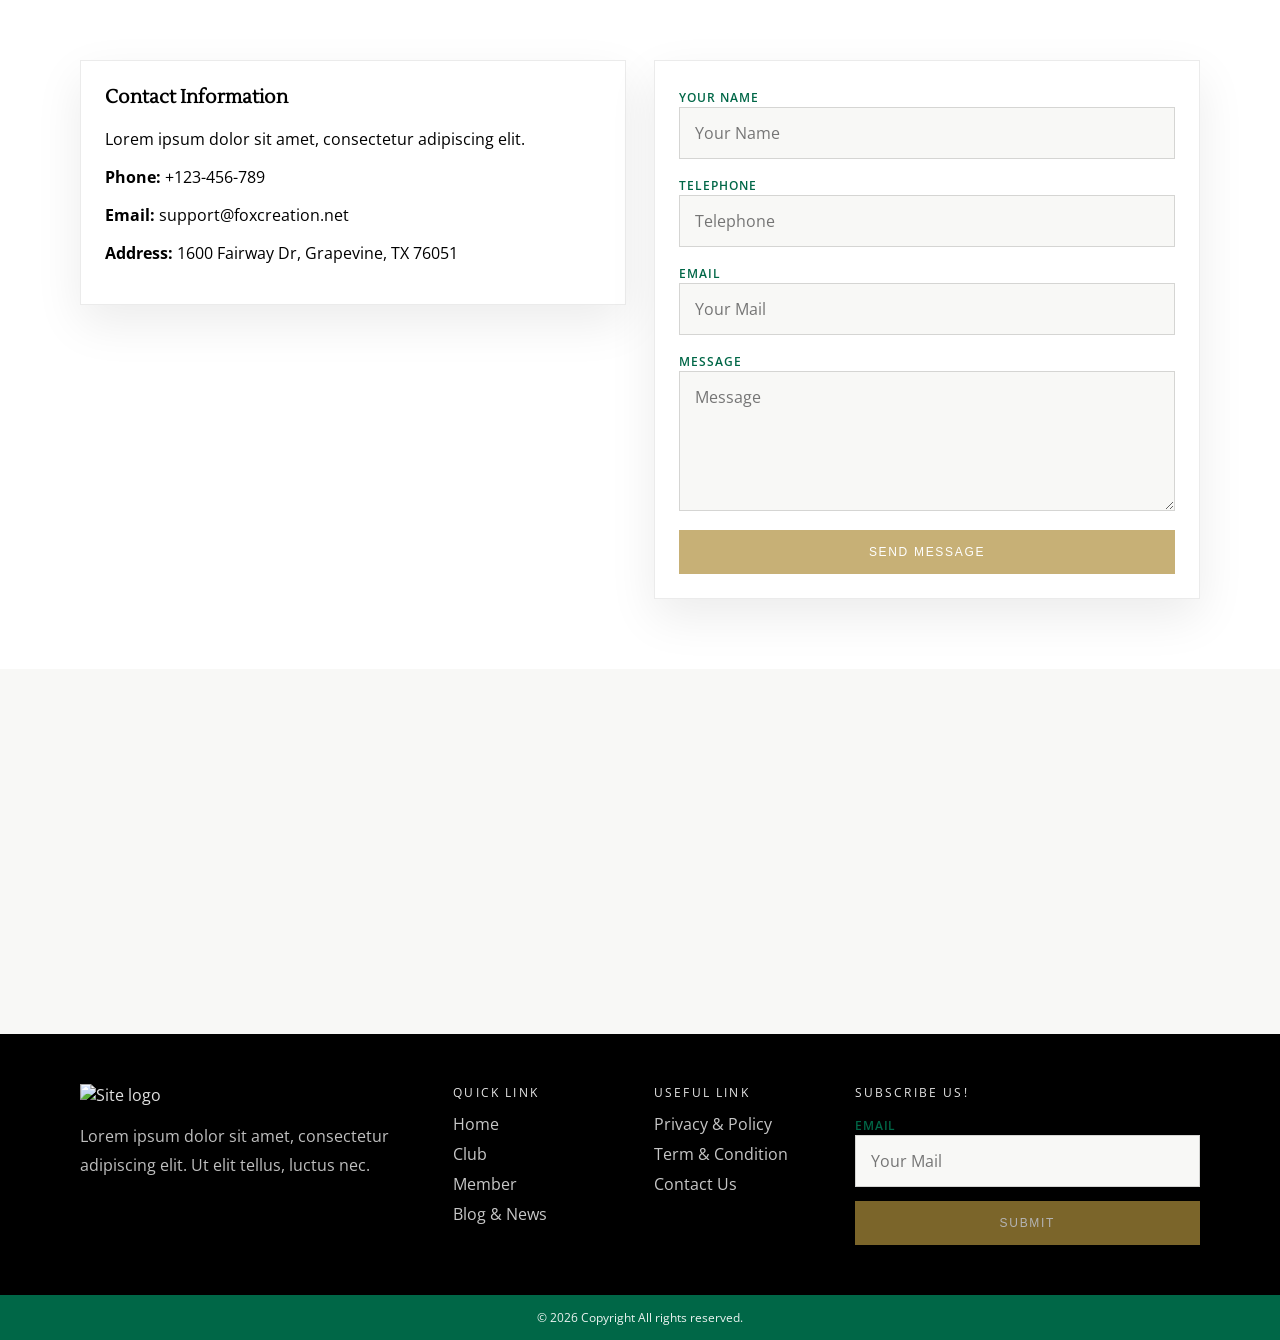
==== commit 01837a47: "Restore Featured Members block at top (between Member and Services)" ====
--- a/index.html
+++ b/index.html
@@ -143,6 +143,20 @@
       </div>
     </section>
 
+
+<section class="section white">
+  <div class="container" style="text-align:center">
+    <p class="kicker">Featured Member</p>
+    <h2 class="h3">Awesome People Joined Our Membership.</h2>
+    <p class="p">Simple member grid placeholder.</p>
+    <div class="member-grid" style="margin-top:26px; text-align:left">
+      <div class="card member"><img src="assets/hand-on-tee.jpg" alt="Member A" /><div class="body"><p class="name">Anabelle Lopez</p><p class="role">Athlete</p></div></div>
+      <div class="card member"><img src="assets/hat-of-golfer.jpg" alt="Member B" /><div class="body"><p class="name">Aaron Adam</p><p class="role">Athlete</p></div></div>
+      <div class="card member"><img src="assets/golfer-putting-walking.jpg" alt="Member C" /><div class="body"><p class="name">Aldrich Kenta</p><p class="role">Athlete</p></div></div>
+      <div class="card member"><img src="assets/couple-golf-cart.jpg" alt="Member D" /><div class="body"><p class="name">Kyoto Honda</p><p class="role">Athlete</p></div></div>
+    </div>
+  </div>
+</section>
 <section id="services" class="anchor">
 <section class="page-hero">
       <div class="container">
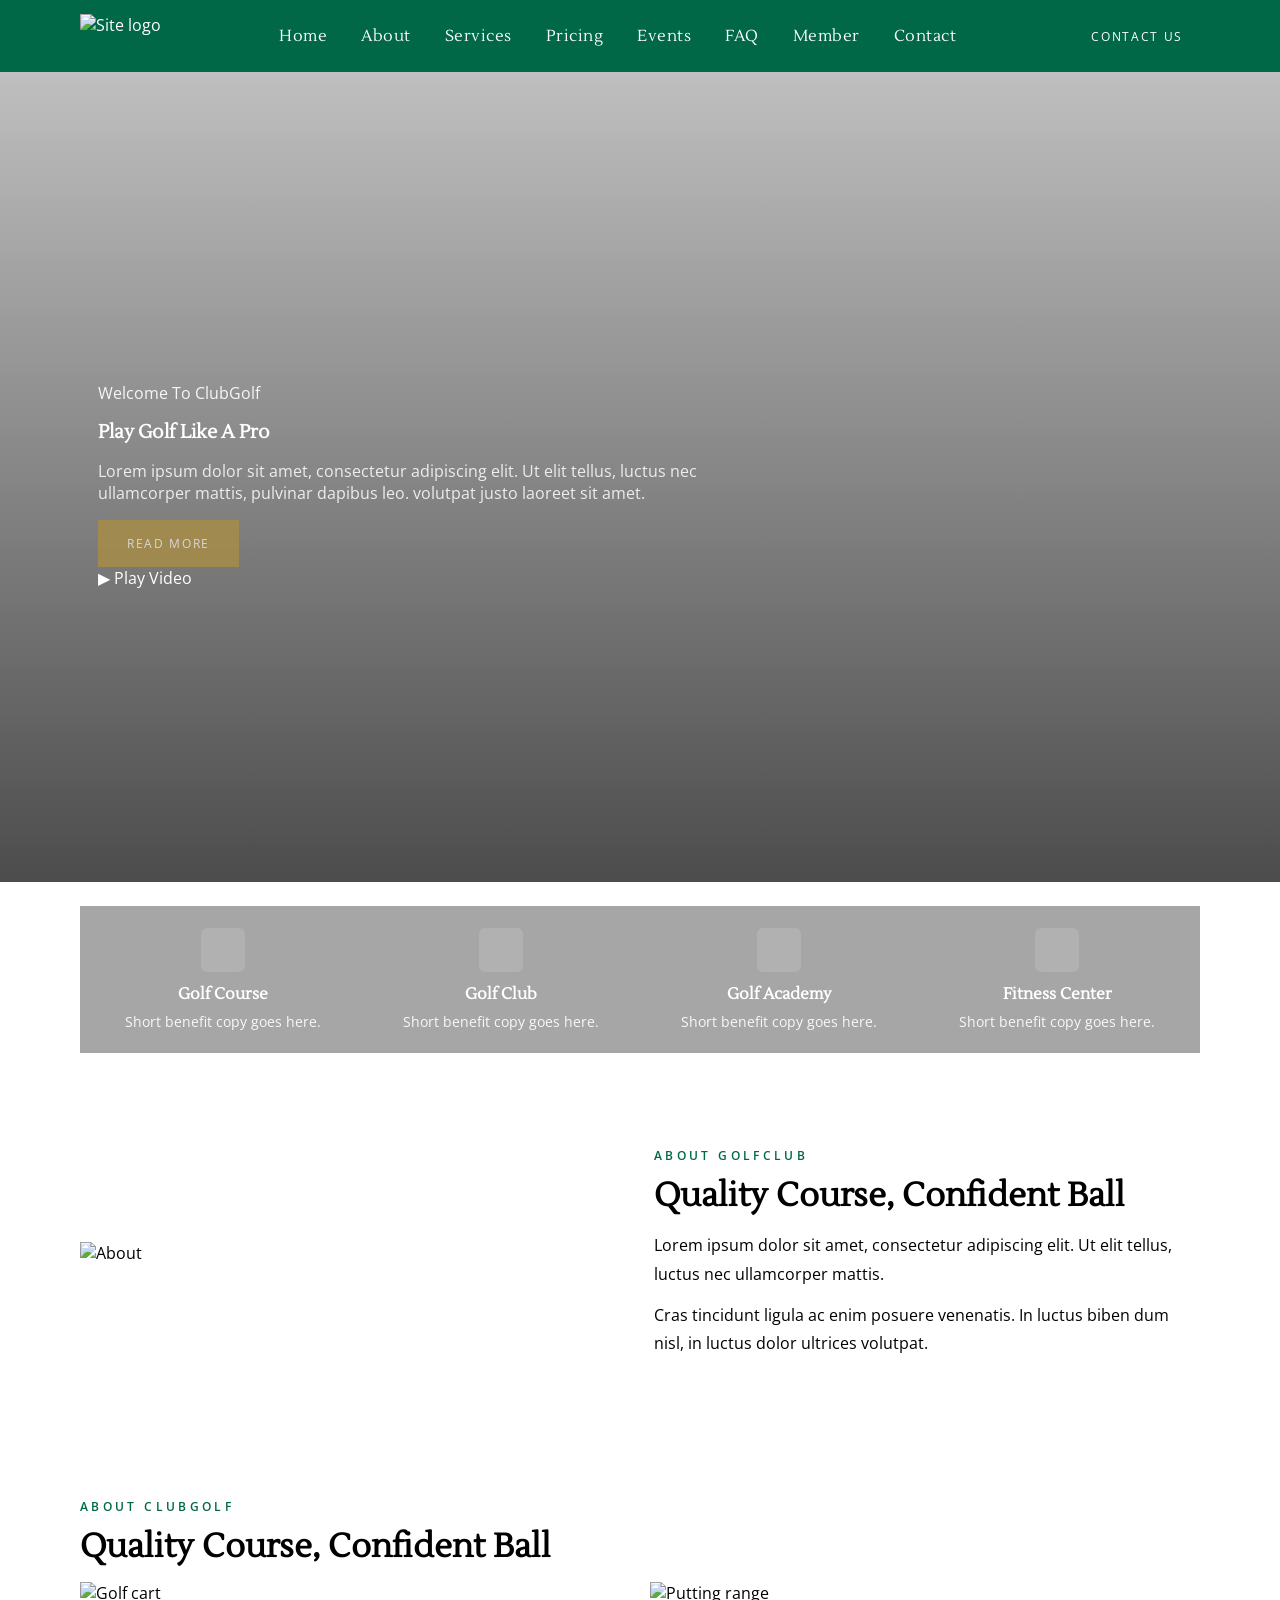
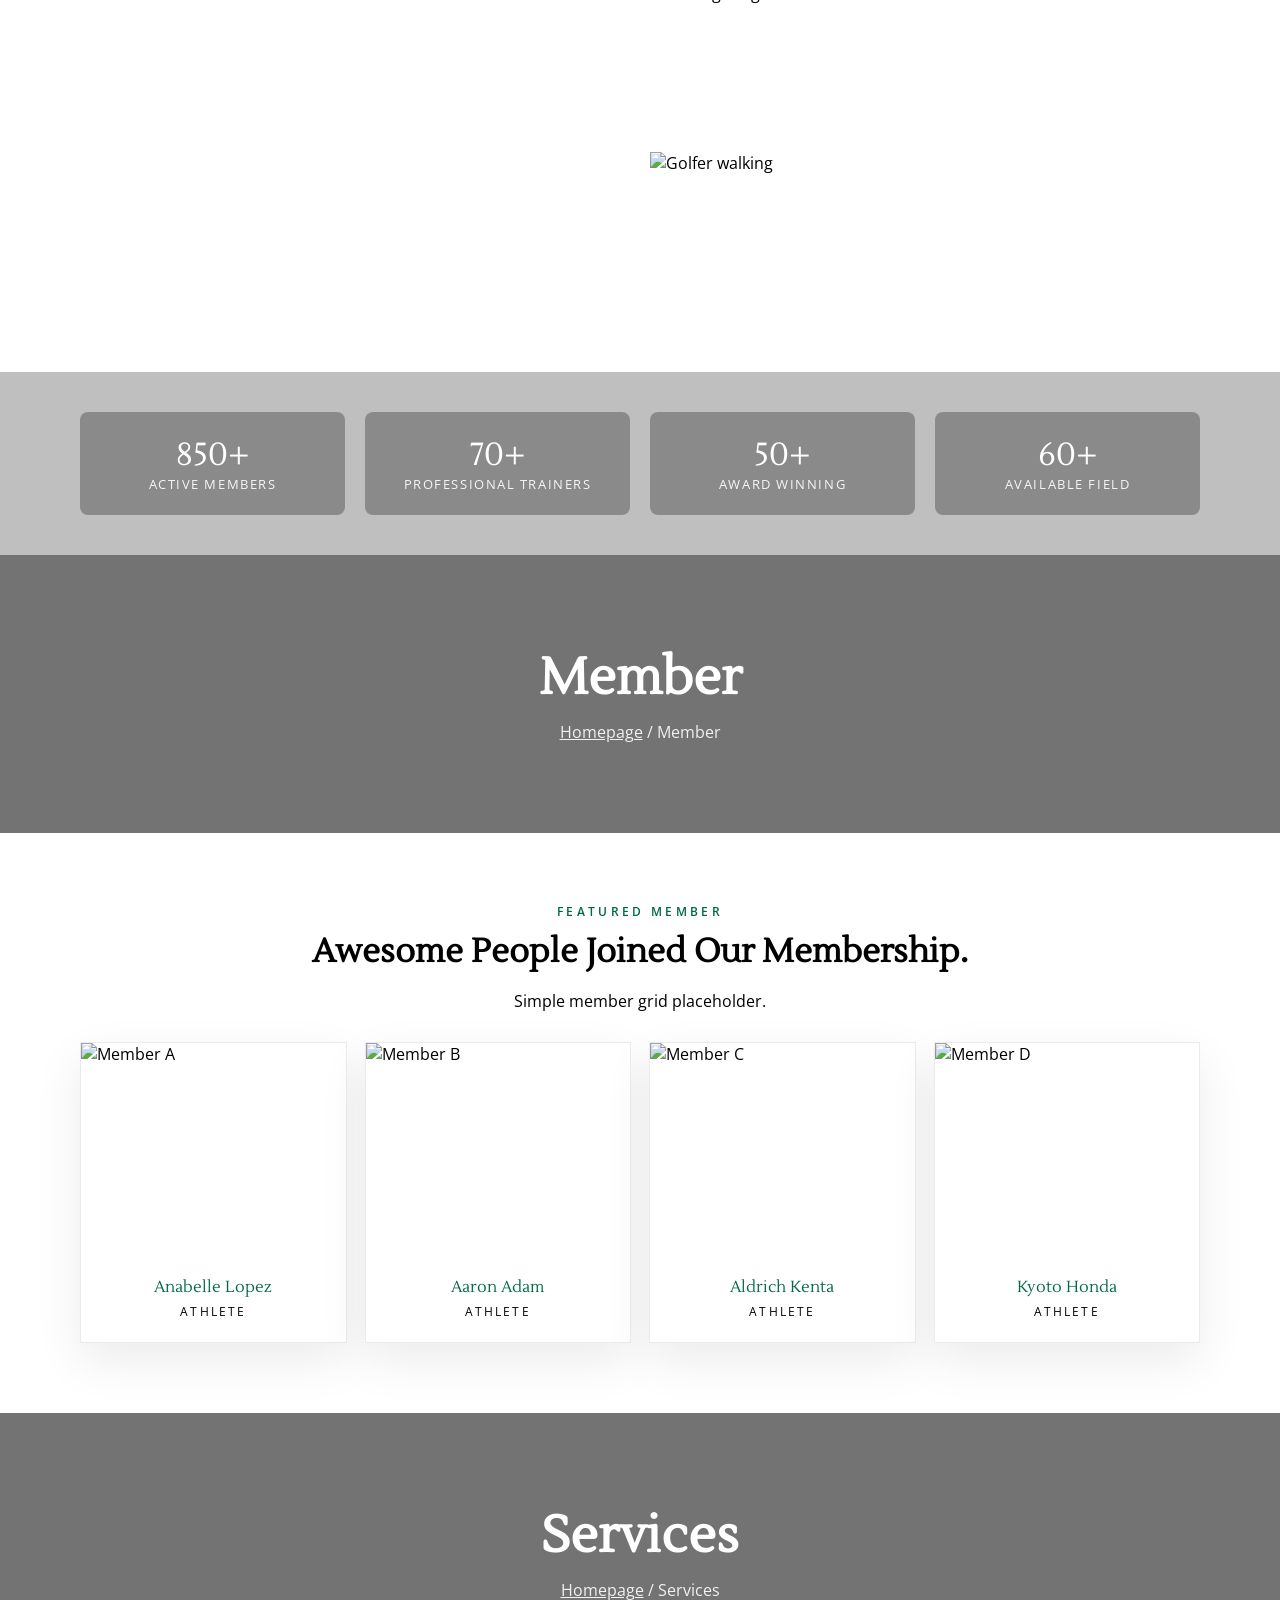
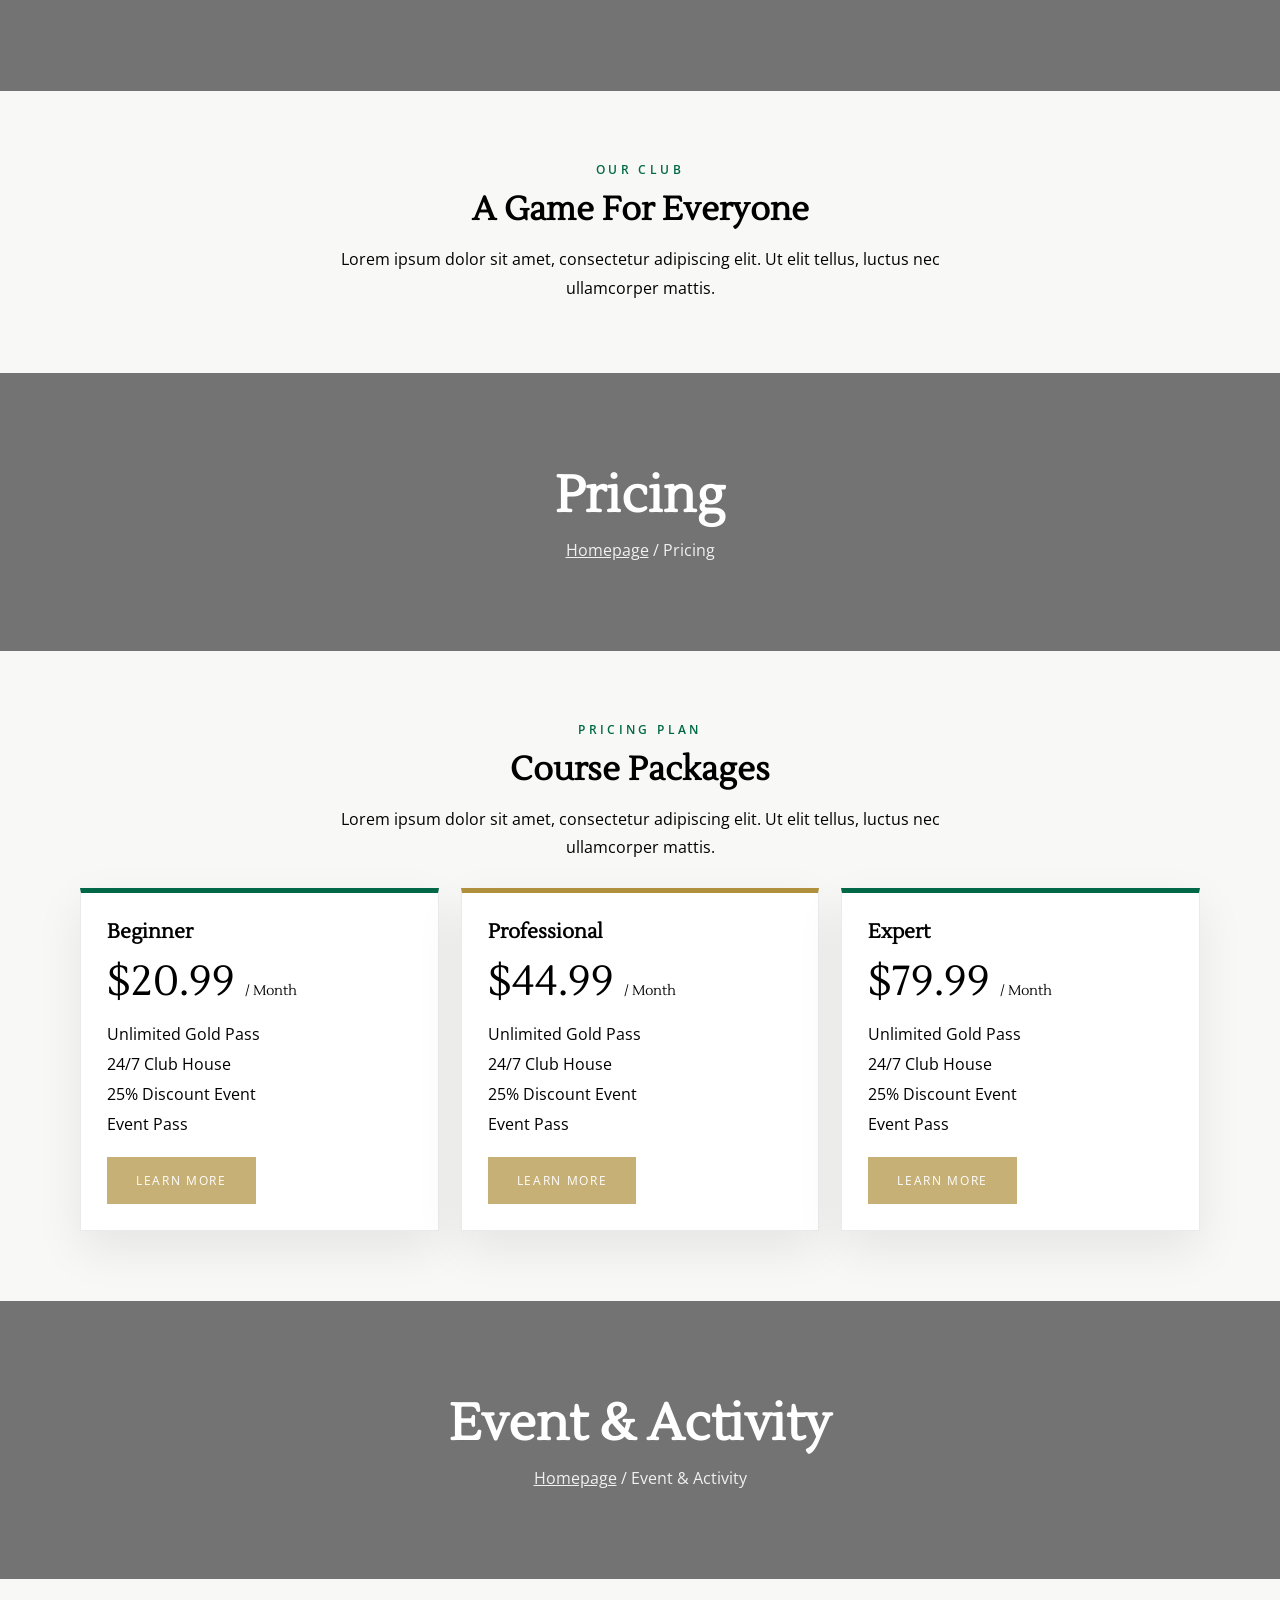
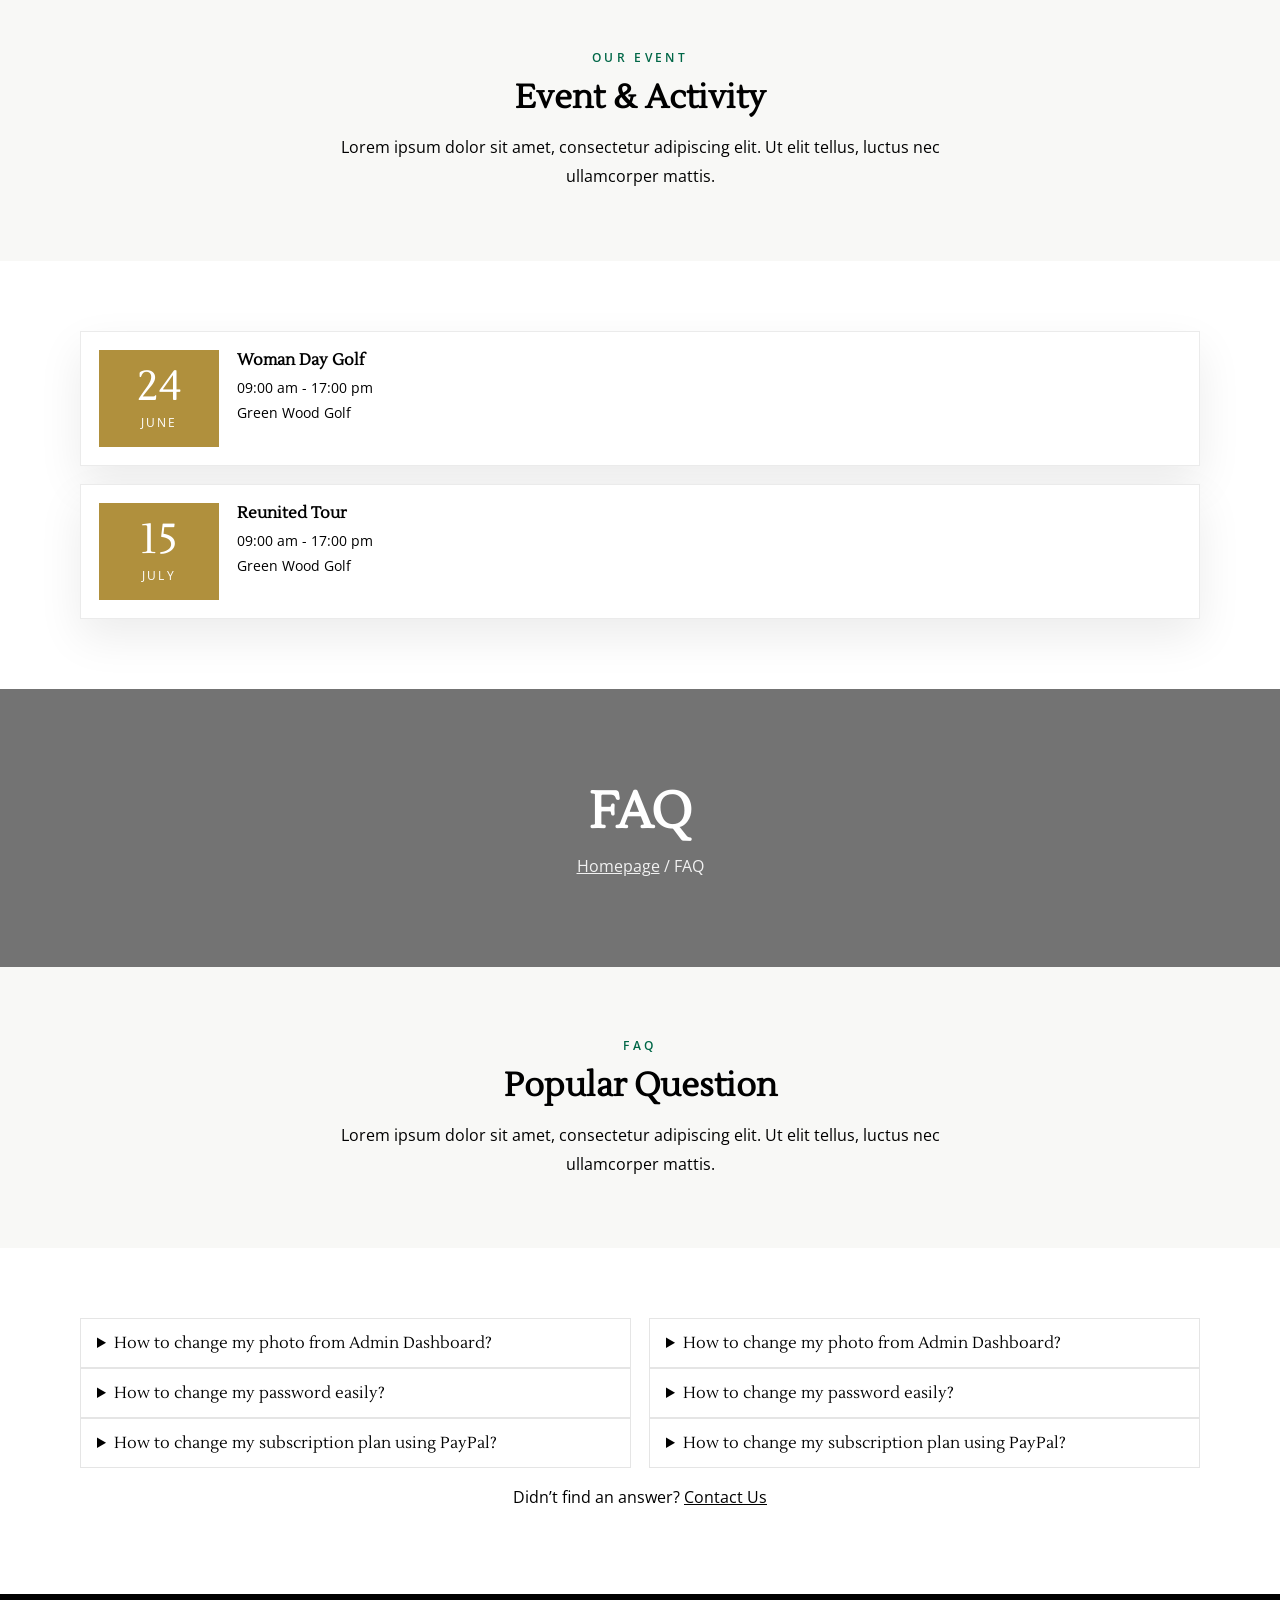
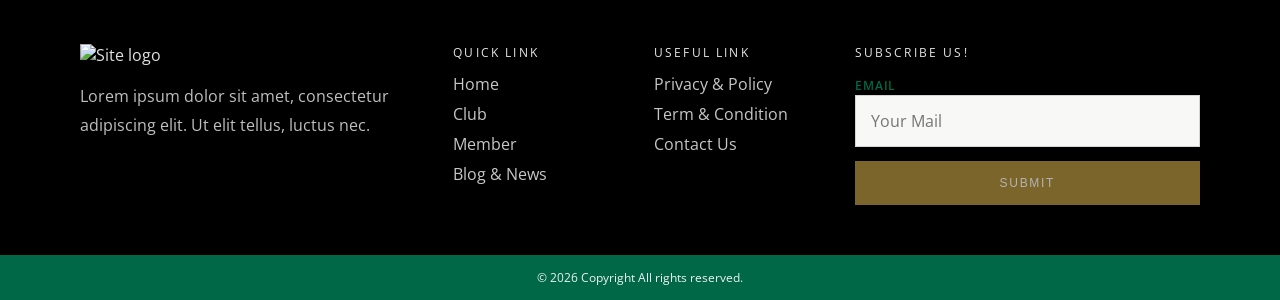
==== commit 2a693f75: "Style mid rectangle quick banner with 4 feature tiles (icons placeholders)" ====
--- a/index.html
+++ b/index.html
@@ -60,34 +60,14 @@
       </div>
     </section>
 
-    <!-- QUICK SERVICE SECTION (from JSON) -->
+    <!-- QUICK SERVICE SECTION (custom) -->
     <section class="quick" aria-label="Quick services">
-      <div class="container quick-inner">
-        <div class="quick-bar">
-          <div class="quick-card">
-            <div class="quick-grid">
-              <div class="service">
-                <img src="https://riski.foxcreation.net/clubgolf/wp-content/uploads/sites/5/2022/11/icon4.png" alt="Golf Course icon" loading="lazy" />
-                <h3>Golf Course</h3>
-                <p>Lorem ipsum dolor sit amet, consec tetur adipiscing elit.</p>
-              </div>
-              <div class="service">
-                <img src="https://riski.foxcreation.net/clubgolf/wp-content/uploads/sites/5/2022/11/icon2.png" alt="Golf Club icon" loading="lazy" />
-                <h3>Golf Club</h3>
-                <p>Lorem ipsum dolor sit amet, consec tetur adipiscing elit.</p>
-              </div>
-              <div class="service">
-                <img src="https://riski.foxcreation.net/clubgolf/wp-content/uploads/sites/5/2022/11/icon.png" alt="Golf Academy icon" loading="lazy" />
-                <h3>Golf Academy</h3>
-                <p>Lorem ipsum dolor sit amet, consec tetur adipiscing elit.</p>
-              </div>
-              <div class="service">
-                <img src="https://riski.foxcreation.net/clubgolf/wp-content/uploads/sites/5/2022/11/icon55.png" alt="Fitness Center icon" loading="lazy" />
-                <h3>Fitnes Center</h3>
-                <p>Lorem ipsum dolor sit amet, consec tetur adipiscing elit.</p>
-              </div>
-            </div>
-          </div>
+      <div class="container">
+        <div class="quick-banner">
+          <div class="feature"><div class="icon" aria-hidden="true"></div><h4>Golf Course</h4><p>Short benefit copy goes here.</p></div>
+          <div class="feature"><div class="icon" aria-hidden="true"></div><h4>Golf Club</h4><p>Short benefit copy goes here.</p></div>
+          <div class="feature"><div class="icon" aria-hidden="true"></div><h4>Golf Academy</h4><p>Short benefit copy goes here.</p></div>
+          <div class="feature"><div class="icon" aria-hidden="true"></div><h4>Fitness Center</h4><p>Short benefit copy goes here.</p></div>
         </div>
       </div>
     </section>
@@ -248,59 +228,6 @@
   <p style="text-align:center; margin-top:18px">Didn’t find an answer? <a href="#contact">Contact Us</a></p>
 </div></section>
 </section>
-<section class="section"><div class="container" style="text-align:center">
-  <p class="kicker">Blog &amp; News</p>
-  <h2 class="h3">Popular News</h2>
-  <p class="p">Simple placeholder blog listing (no sidebar).</p>
-  <div class="blog-grid" style="margin-top:26px; text-align:left">
-    <article class="card post"><div class="meta">Mar 25, 2026</div><h4>Post title one</h4><p>Lorem ipsum dolor sit amet, consectetur adipiscing elit.</p></article>
-    <article class="card post"><div class="meta">Mar 25, 2026</div><h4>Post title two</h4><p>Lorem ipsum dolor sit amet, consectetur adipiscing elit.</p></article>
-    <article class="card post"><div class="meta">Mar 25, 2026</div><h4>Post title three</h4><p>Lorem ipsum dolor sit amet, consectetur adipiscing elit.</p></article>
-  </div>
-</div></section>
-</section>
-
-<section class="section"><div class="container" style="text-align:center">
-  <p class="kicker">Featured Member</p>
-  <h2 class="h3">Awesome People Joined Our Membership.</h2>
-  <p class="p">Simple member grid placeholder.</p>
-  <div class="member-grid" style="margin-top:26px; text-align:left">
-    <div class="card member"><img src="https://riski.foxcreation.net/clubgolf/wp-content/uploads/sites/5/2022/11/member1.jpg" alt="Member" /><div class="body"><p class="name">Anabelle Lopez</p><p class="role">Athlete</p></div></div>
-    <div class="card member"><img src="https://riski.foxcreation.net/clubgolf/wp-content/uploads/sites/5/2022/11/member2.jpg" alt="Member" /><div class="body"><p class="name">Aaron Adam</p><p class="role">Athlete</p></div></div>
-    <div class="card member"><img src="https://riski.foxcreation.net/clubgolf/wp-content/uploads/sites/5/2022/11/member3.jpg" alt="Member" /><div class="body"><p class="name">Aldrich Kenta</p><p class="role">Athlete</p></div></div>
-    <div class="card member"><img src="https://riski.foxcreation.net/clubgolf/wp-content/uploads/sites/5/2022/11/member4.jpg" alt="Member" /><div class="body"><p class="name">Kyoto Honda</p><p class="role">Athlete</p></div></div>
-  </div>
-</div></section>
-</section>
-<section id="contact" class="anchor">
-<section class="section"><div class="container" style="text-align:center">
-  <p class="kicker">Get In Touch</p>
-  <h2 class="h3">Let’s Talk With Us</h2>
-  <p class="p">Lorem ipsum dolor sit amet, consectetur adipiscing elit. Ut elit tellus, luctus nec ullamcorper mattis.</p>
-</div></section>
-<section class="section white"><div class="container grid-2" style="align-items:start">
-  <div class="card" style="padding:24px">
-    <h3 style="margin-top:0; font-family:Lustria; color:var(--black)">Contact Information</h3>
-    <p>Lorem ipsum dolor sit amet, consectetur adipiscing elit.</p>
-    <p><b>Phone:</b> +123-456-789</p>
-    <p><b>Email:</b> support@foxcreation.net</p>
-    <p><b>Address:</b> 1600 Fairway Dr, Grapevine, TX 76051</p>
-  </div>
-  <div class="card" style="padding:24px">
-    <form class="form" action="#" method="post">
-      <div><label>Your Name</label><input type="text" placeholder="Your Name" required /></div>
-      <div><label>Telephone</label><input type="tel" placeholder="Telephone" required /></div>
-      <div><label>Email</label><input type="email" placeholder="Your Mail" required /></div>
-      <div><label>Message</label><textarea placeholder="Message" required></textarea></div>
-      <button class="btn" type="button" aria-disabled="true">Send Message</button>
-    </form>
-  </div>
-</div></section>
-<section class="section" style="padding:0">
-  <iframe title="Map" style="width:100%;height:360px;border:0" loading="lazy" referrerpolicy="no-referrer-when-downgrade"
-    src="https://www.google.com/maps?q=1600+Fairway+Dr+Grapevine+TX+76051&output=embed"></iframe>
-</section>
-</section>
 </main>
 <!-- footer -->
 <footer class="site-footer">
--- a/styles-global.css
+++ b/styles-global.css
@@ -139,3 +139,13 @@
 .stat .label{font-size:13px; text-transform:uppercase; letter-spacing:.12em; color:rgba(255,255,255,0.92)}
 @media (max-width:900px){.media-trio{grid-template-columns:1fr;}.media-right{grid-template-rows:1fr 1fr}.stat-grid{grid-template-columns:repeat(2,1fr)}}
 @media (max-width:520px){.stat-grid{grid-template-columns:1fr}}
+
+
+/* Quick banner (mid rectangle) */
+.quick-banner{display:grid; grid-template-columns: repeat(4,1fr); gap:28px; padding:22px 18px; align-items:center; justify-items:center; background: rgba(0,0,0,0.35); color:var(--white); margin: 24px 0;}
+.quick-banner .feature{max-width:220px; text-align:center}
+.quick-banner .icon{width:44px;height:44px;border-radius:6px;background:rgba(255,255,255,0.12);margin:0 auto 12px}
+.quick-banner h4{margin:0 0 8px; font-family:Lustria, serif; color:var(--white)}
+.quick-banner p{margin:0; color:rgba(255,255,255,0.92); font-size:14px}
+@media (max-width:900px){.quick-banner{grid-template-columns:repeat(2,1fr)}}
+@media (max-width:520px){.quick-banner{grid-template-columns:1fr}}
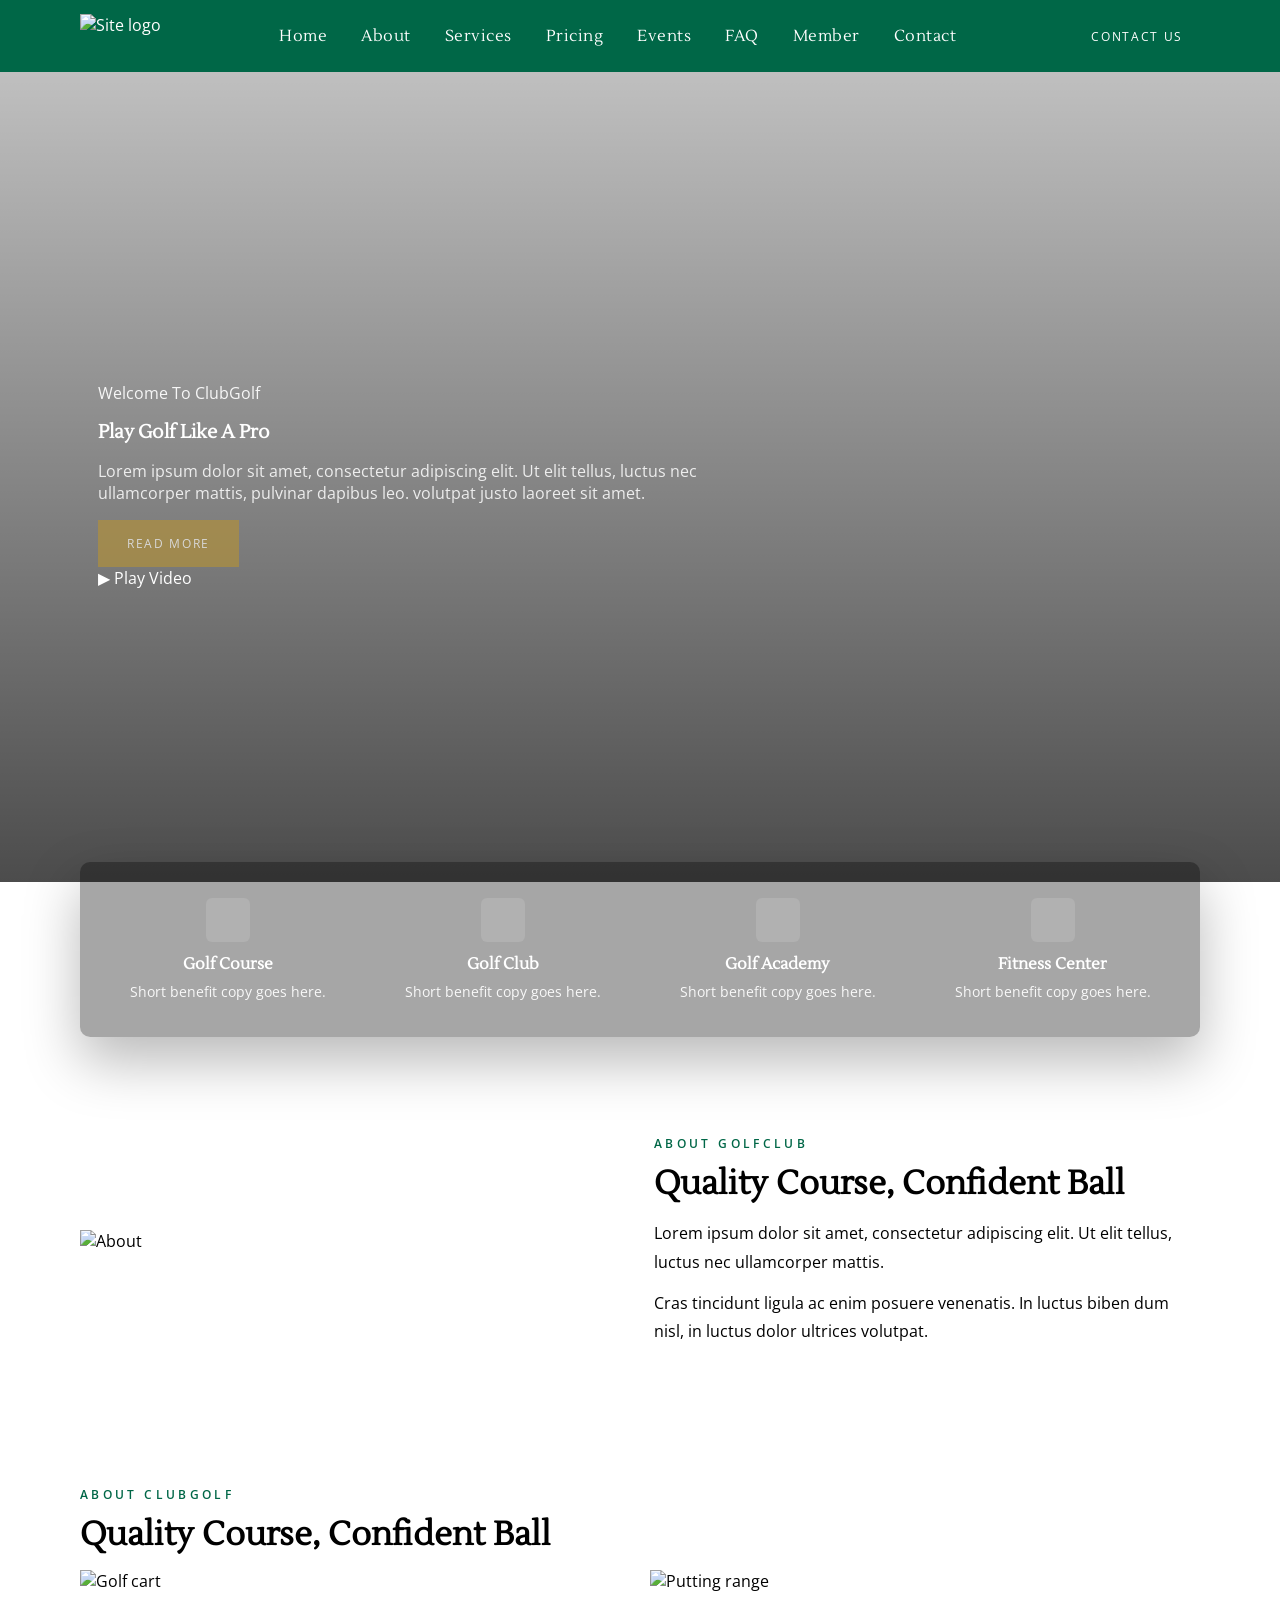
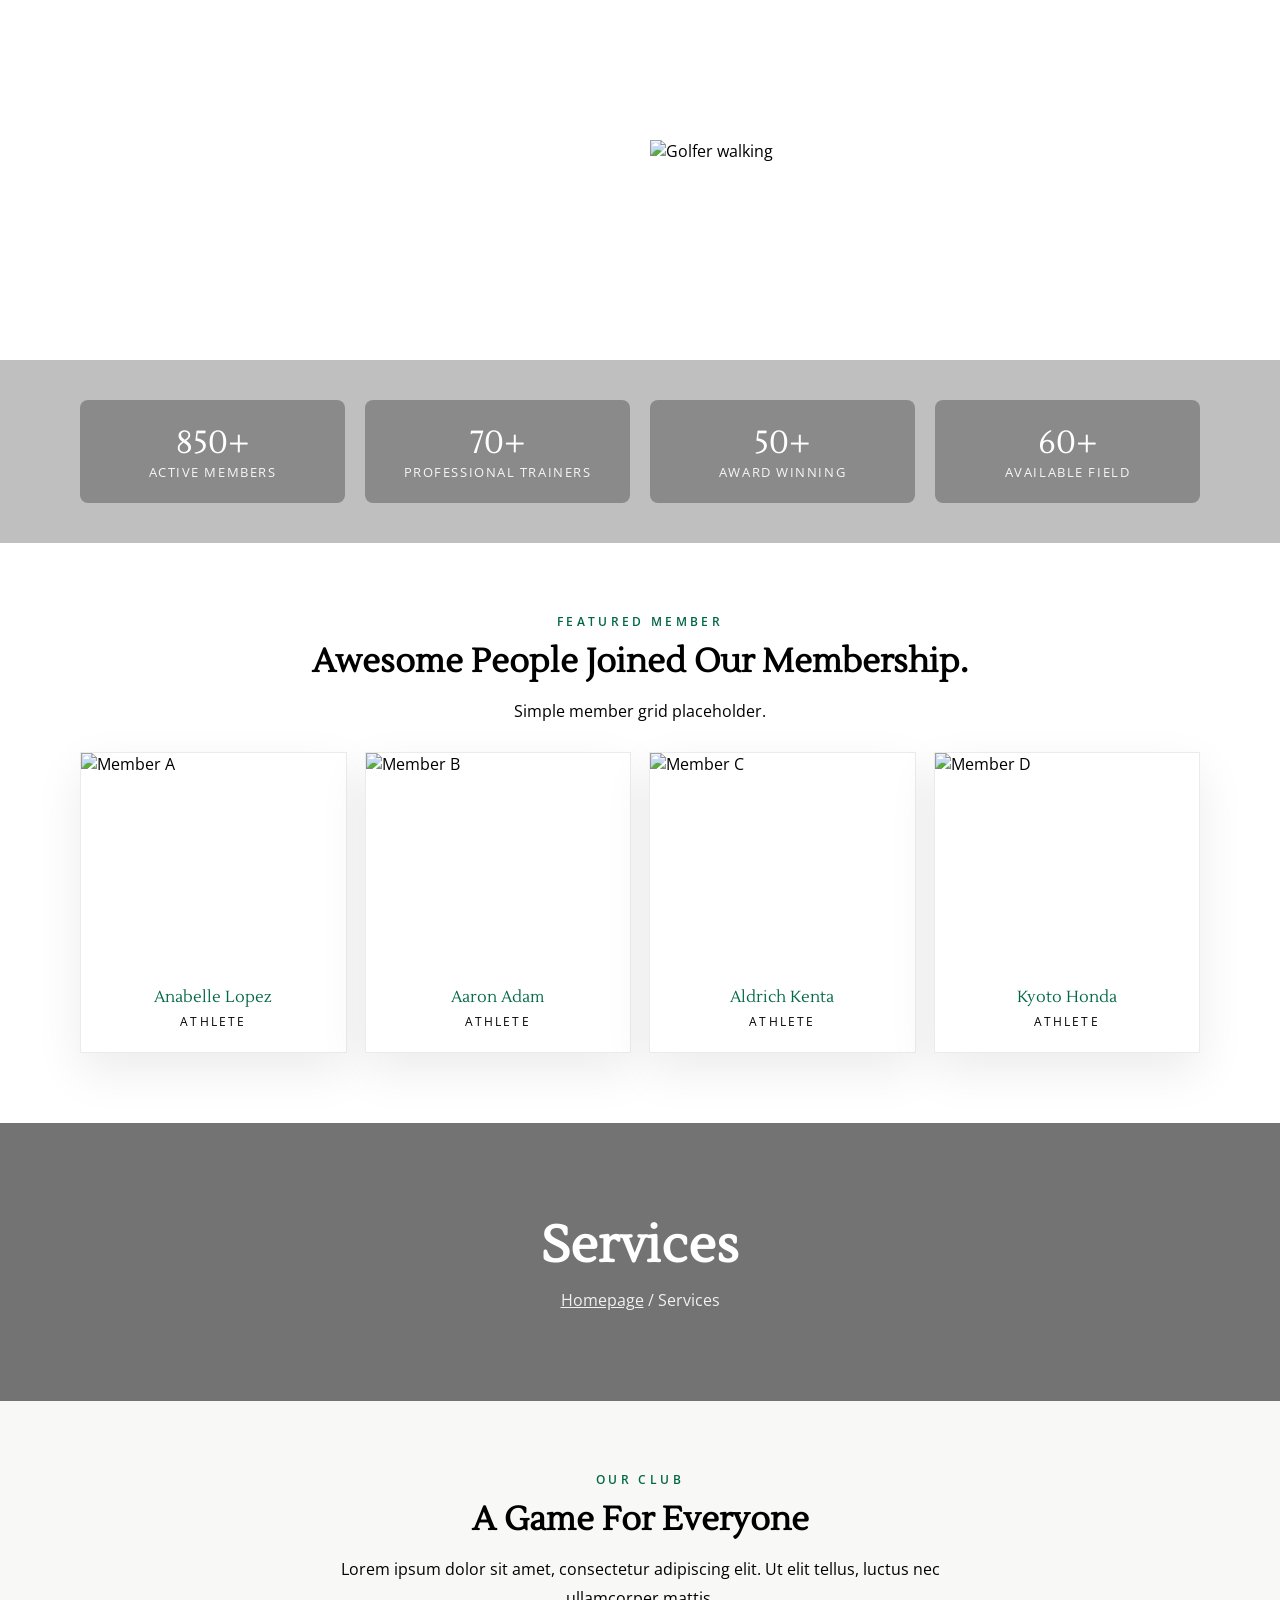
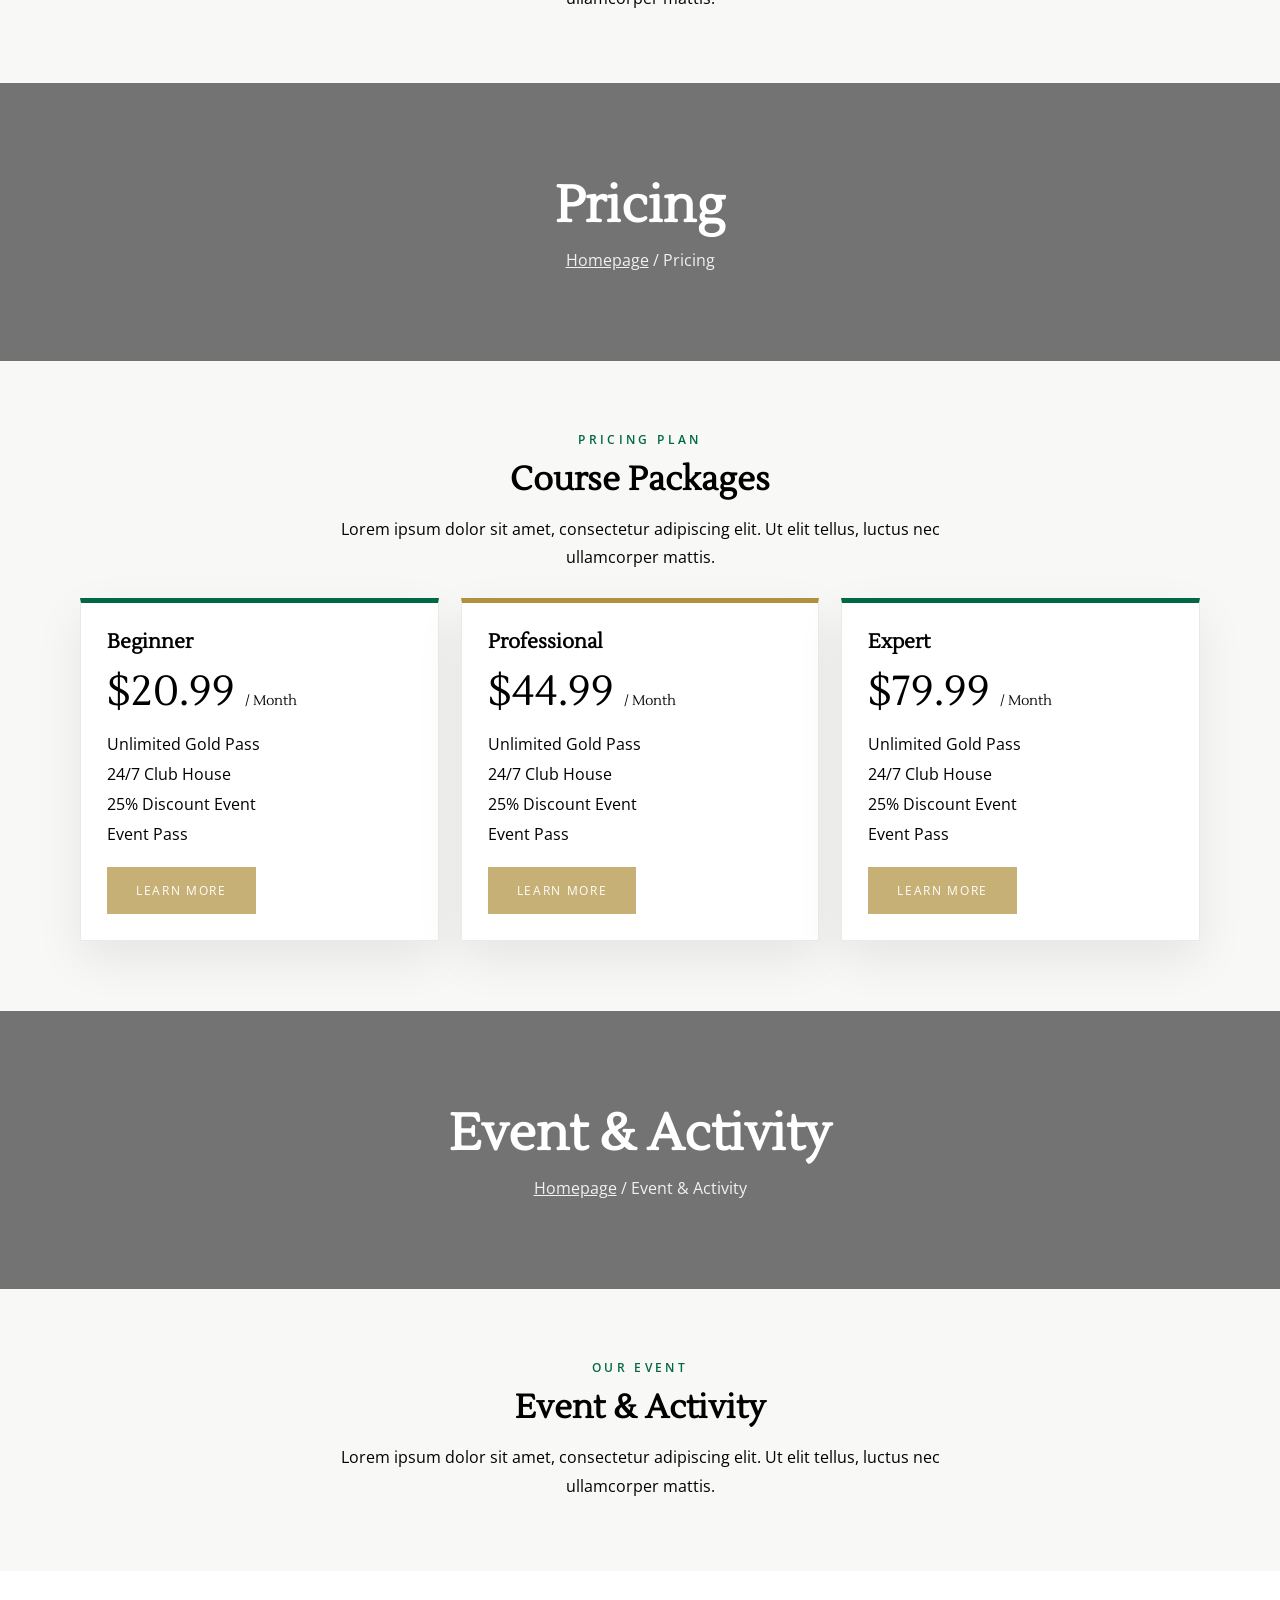
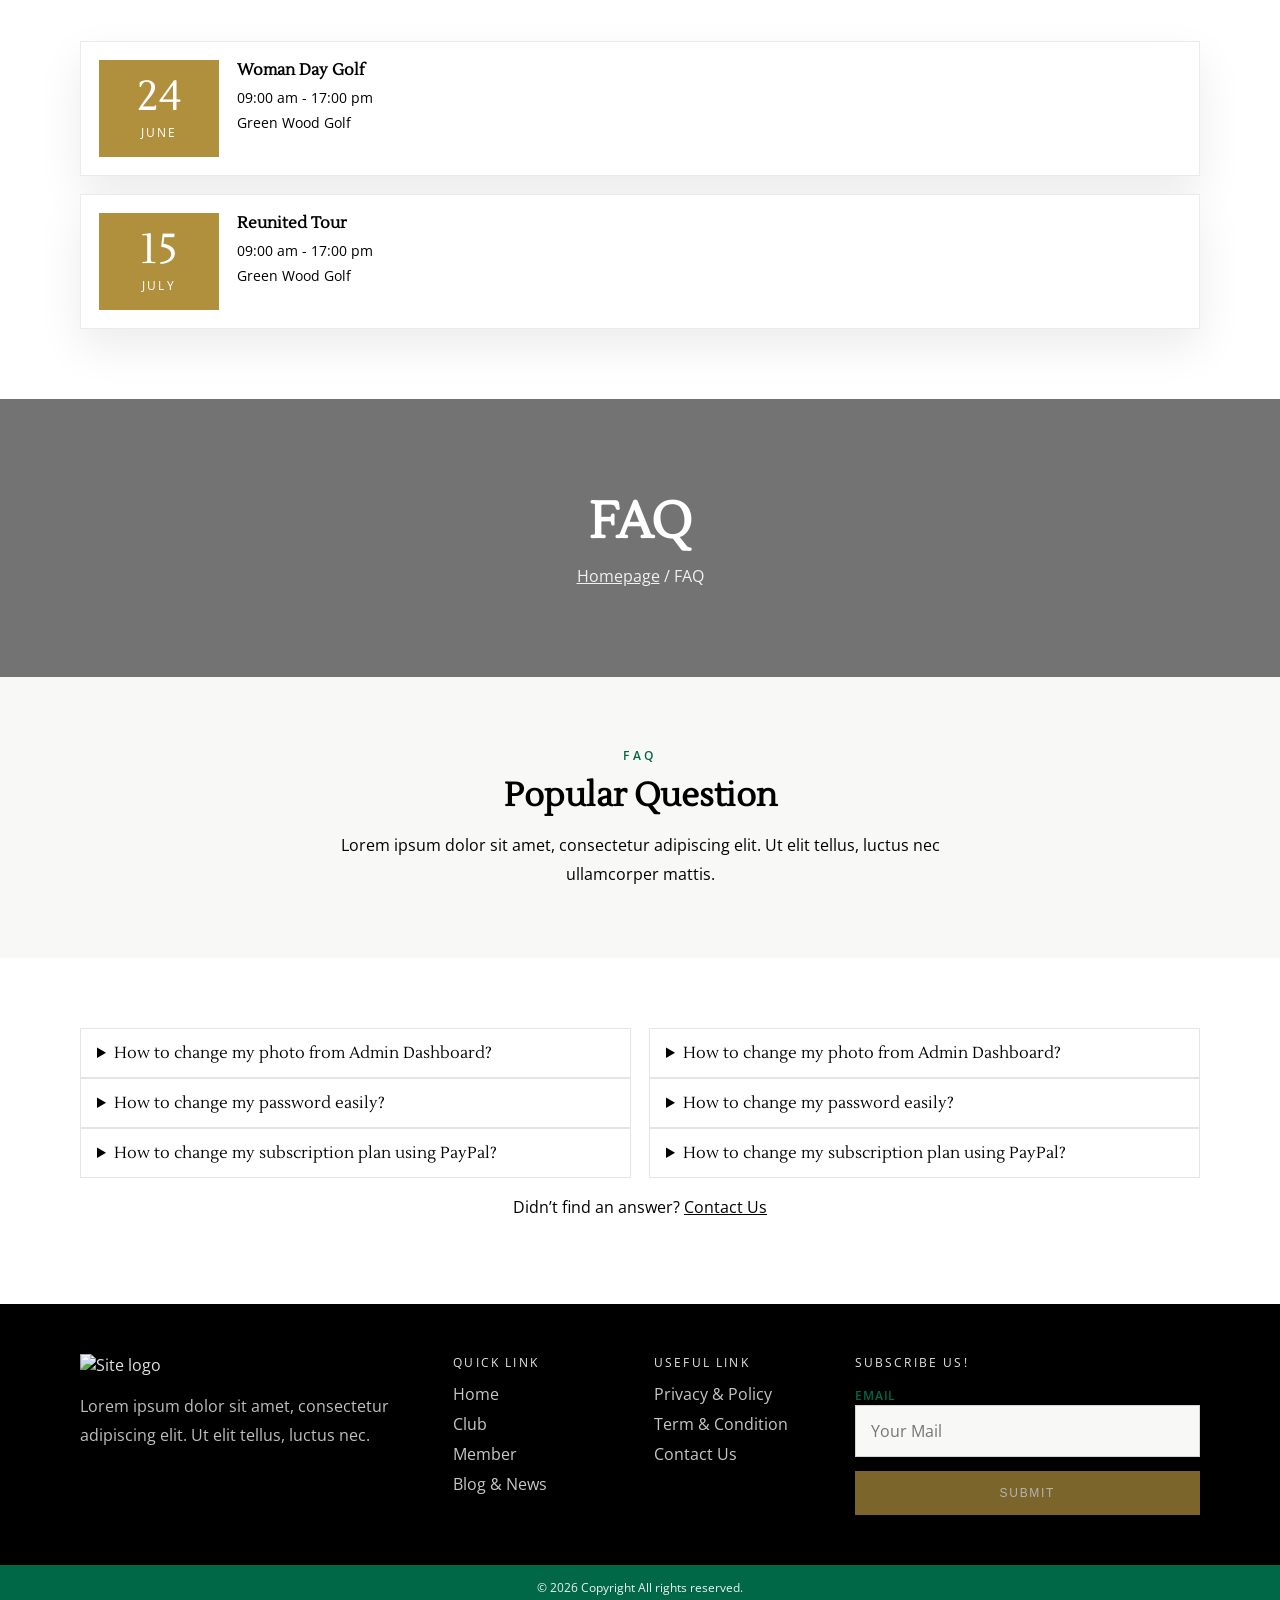
==== commit 6c163d75: "Remove Member page-hero/banner" ====
--- a/index.html
+++ b/index.html
@@ -116,12 +116,6 @@
 
 </section>
 <section id="member" class="anchor">
-<section class="page-hero">
-      <div class="container">
-        <h1>Member</h1>
-        <div class="breadcrumb"><a href="#home">Homepage</a> / Member</div>
-      </div>
-    </section>
 
 
 <section class="section white">
--- a/styles-global.css
+++ b/styles-global.css
@@ -149,3 +149,6 @@
 .quick-banner p{margin:0; color:rgba(255,255,255,0.92); font-size:14px}
 @media (max-width:900px){.quick-banner{grid-template-columns:repeat(2,1fr)}}
 @media (max-width:520px){.quick-banner{grid-template-columns:1fr}}
+
+/* quick-banner overlap tweaks */
+.quick-banner{margin:-20px 0 28px; padding:36px 24px; border-radius:10px; box-shadow: 0 24px 56px rgba(0,0,0,0.28); position:relative; z-index:4;}
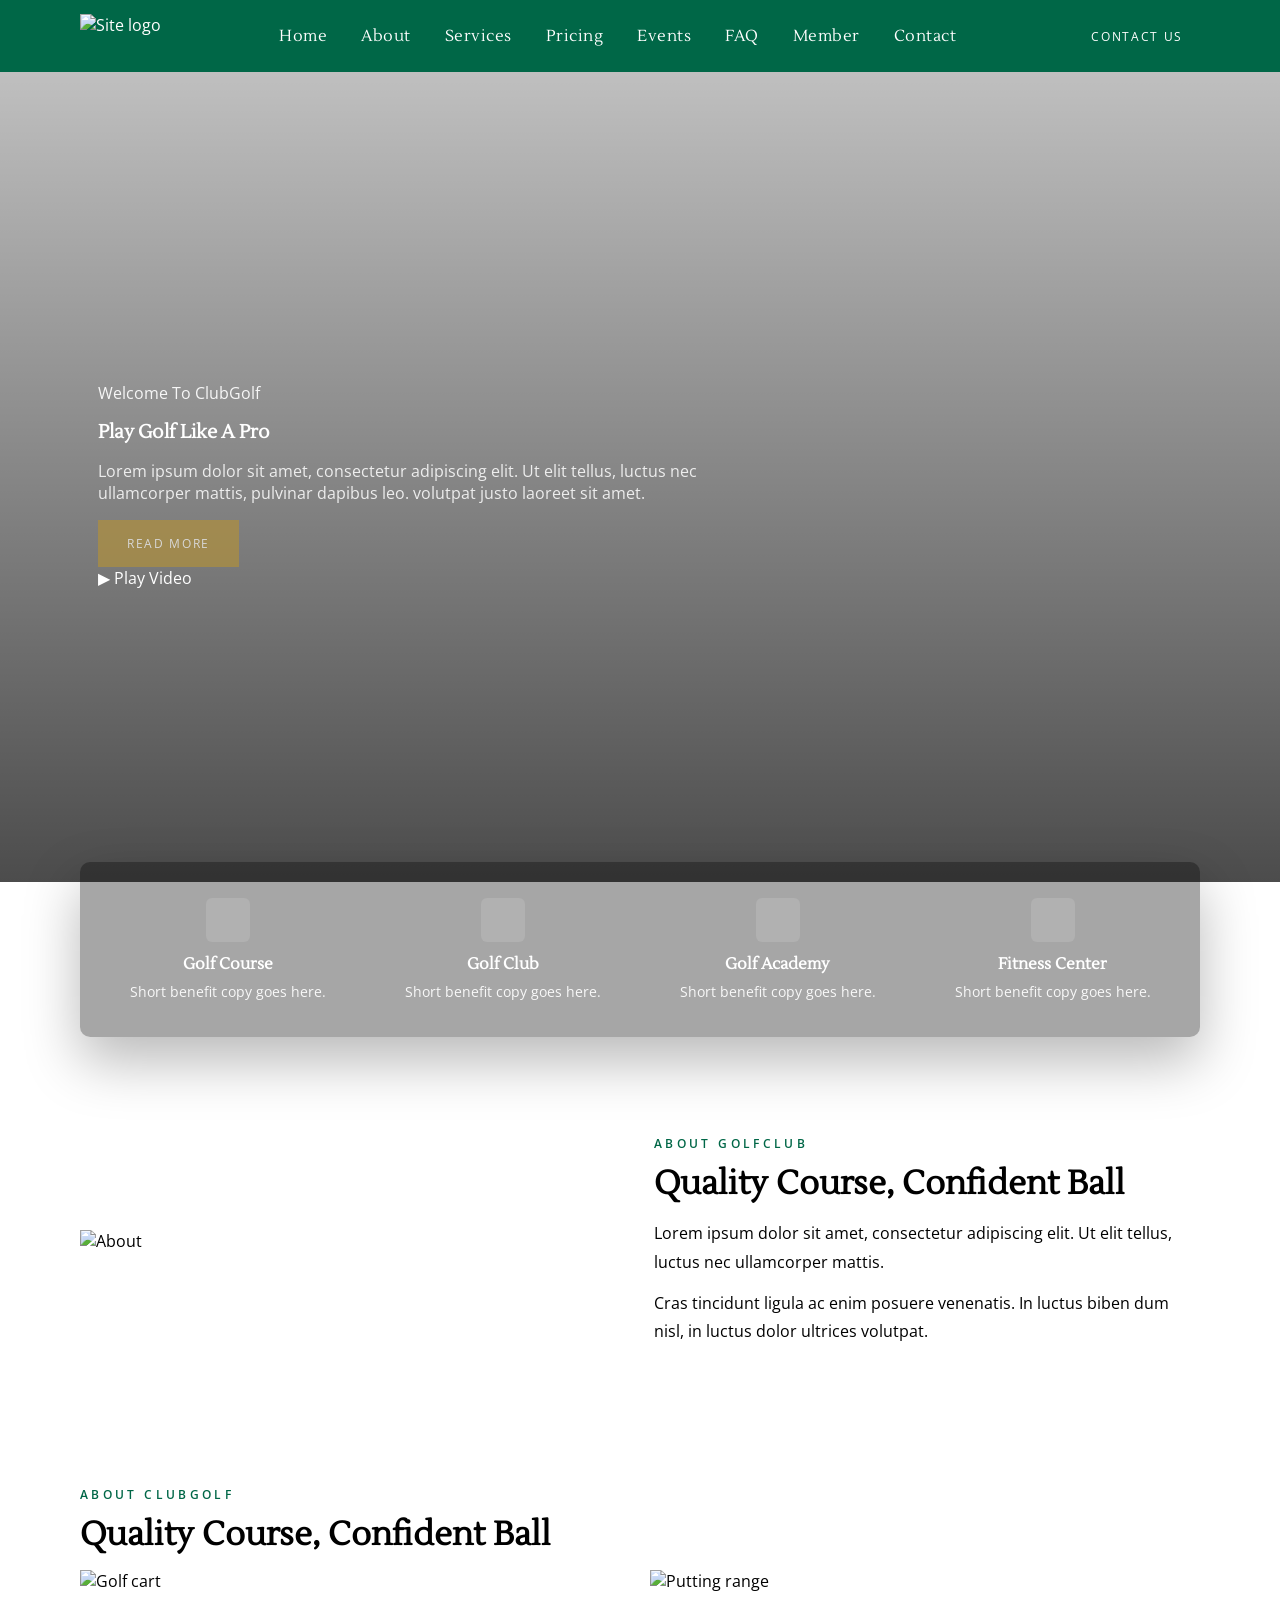
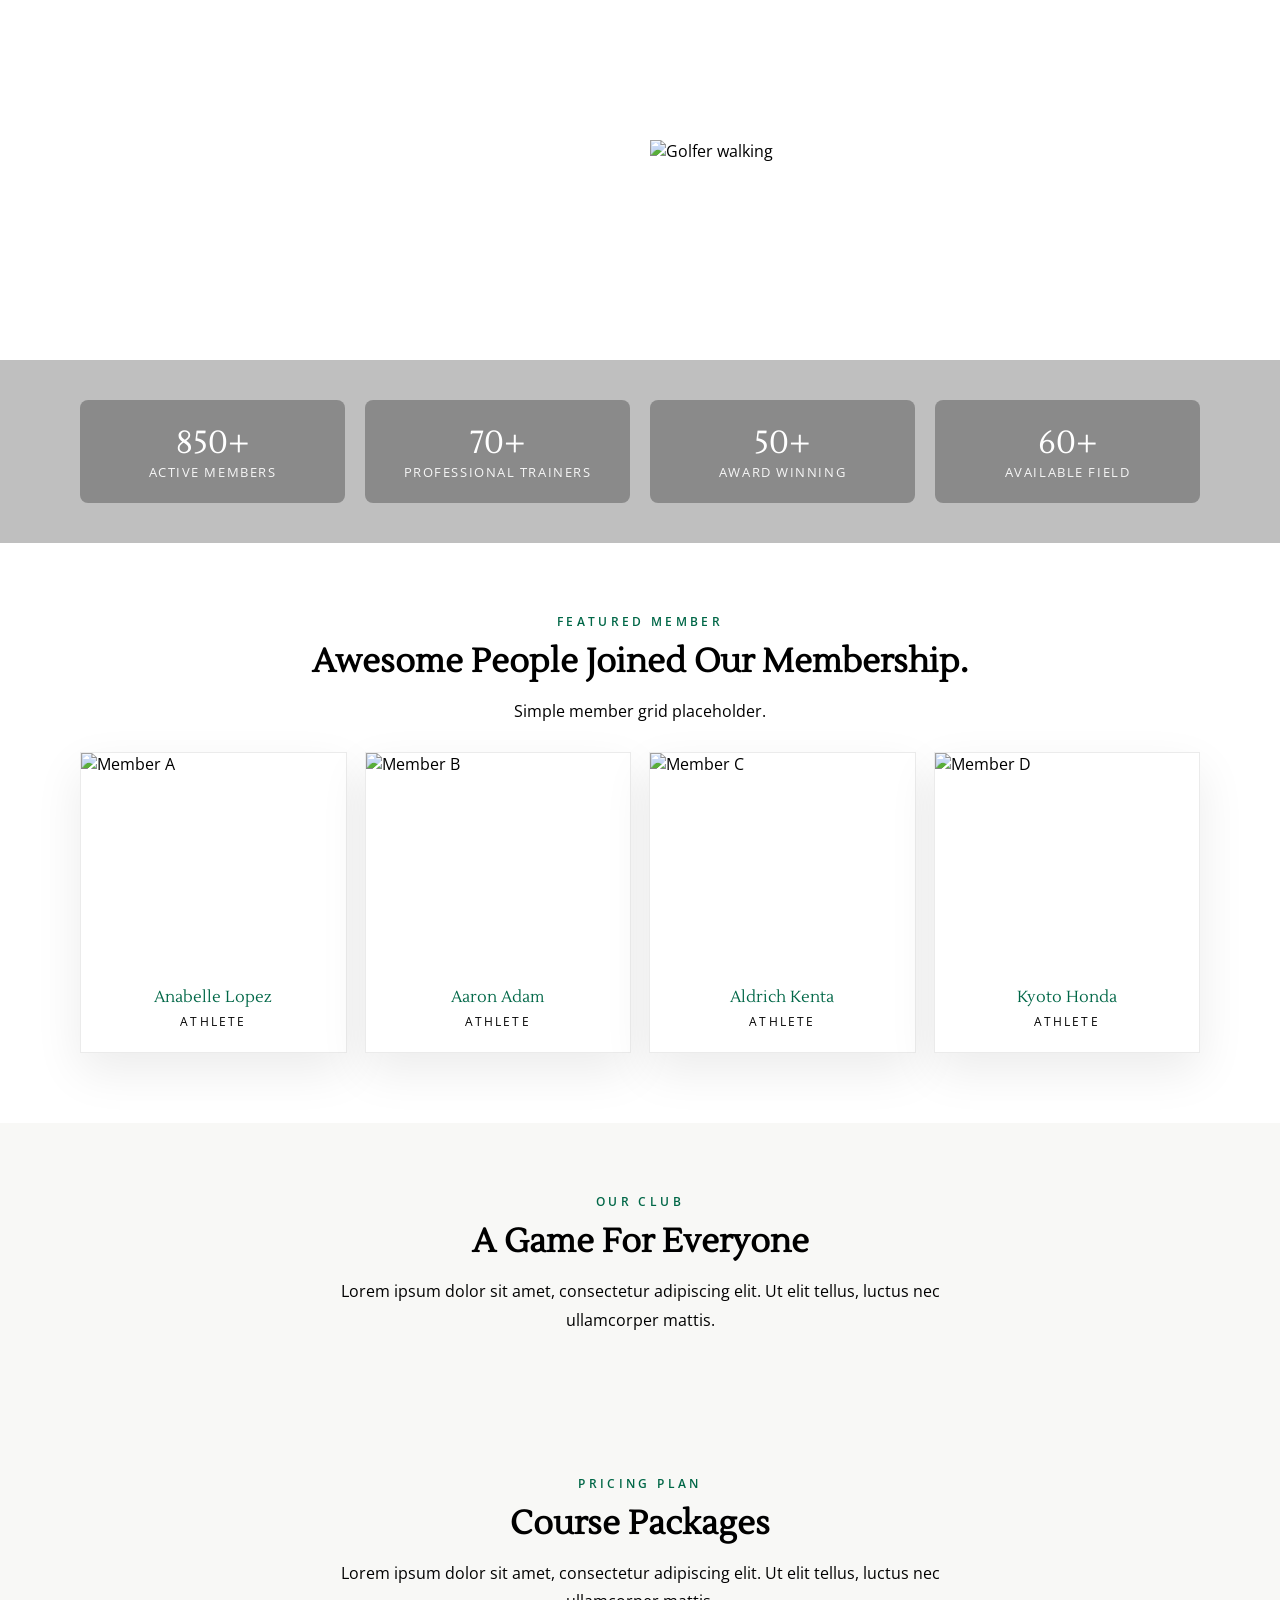
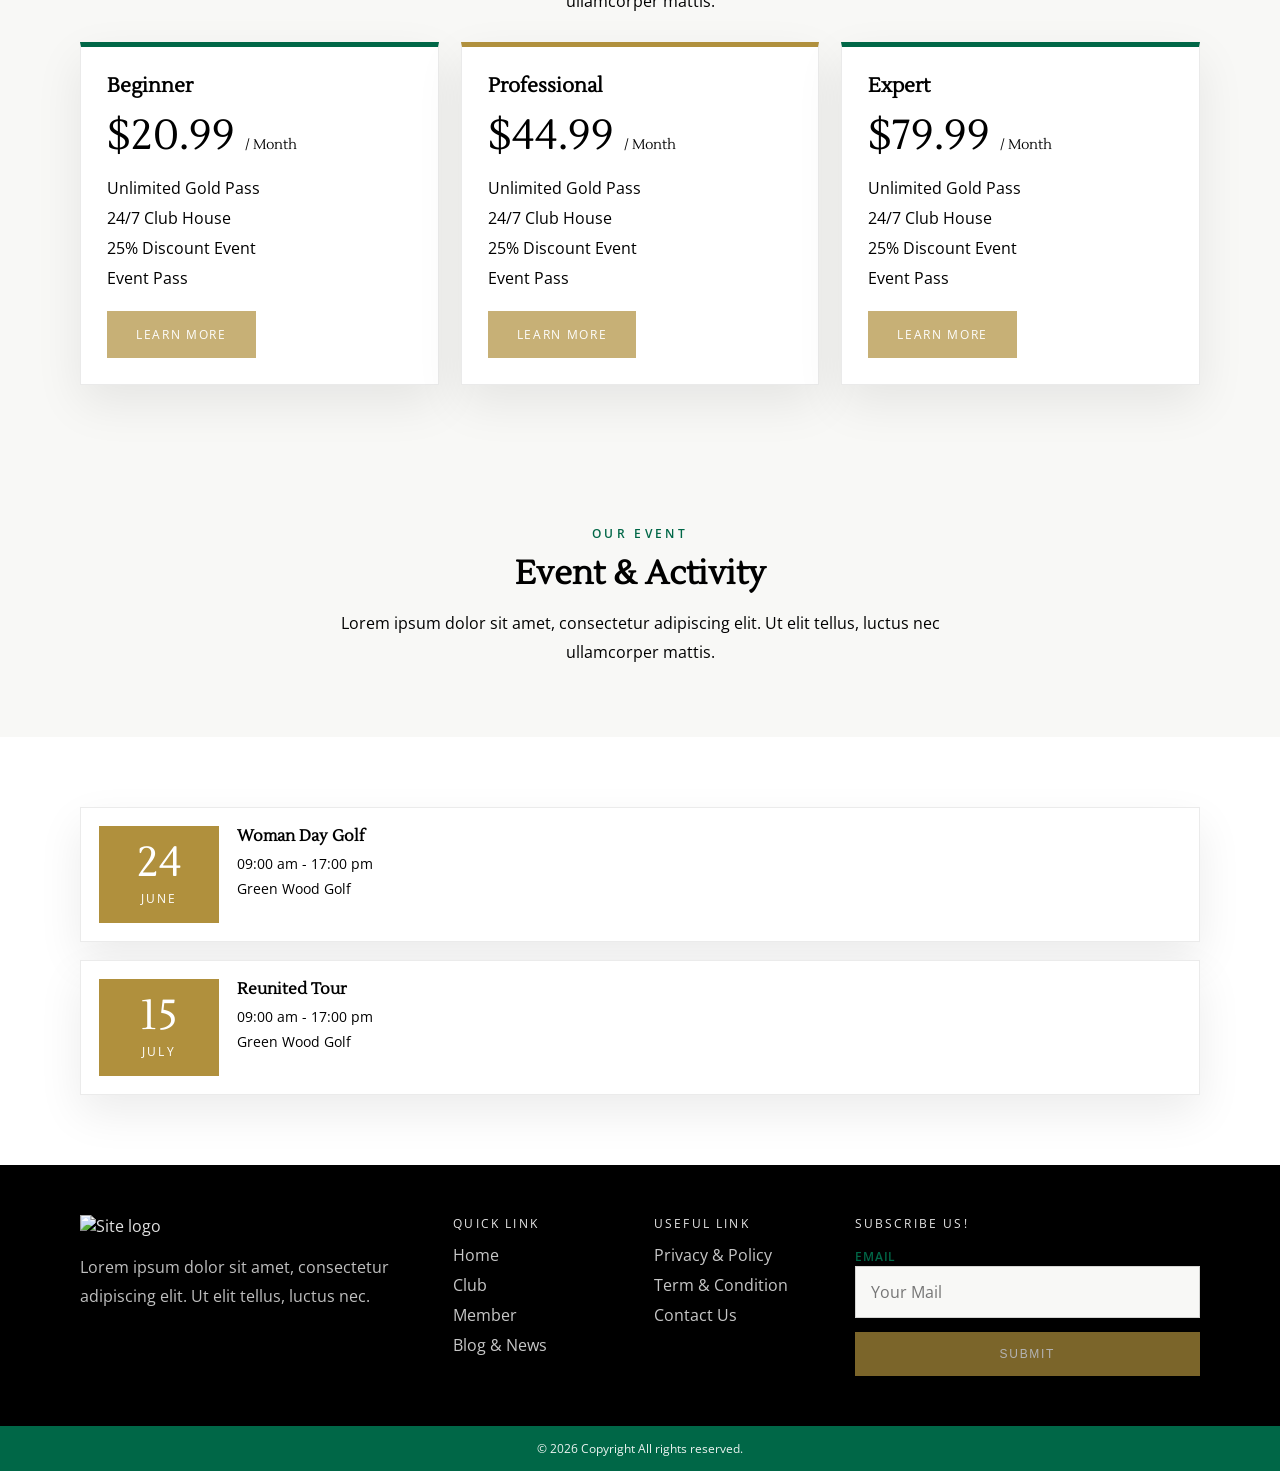
==== commit 5f65d315: "Remove FAQ section (fresh branch)" ====
--- a/index.html
+++ b/index.html
@@ -132,12 +132,6 @@
   </div>
 </section>
 <section id="services" class="anchor">
-<section class="page-hero">
-      <div class="container">
-        <h1>Services</h1>
-        <div class="breadcrumb"><a href="#home">Homepage</a> / Services</div>
-      </div>
-    </section>
 <section class="section"><div class="container" style="text-align:center">
   <p class="kicker">Our Club</p>
   <h2 class="h3">A Game For Everyone</h2>
@@ -145,12 +139,6 @@
 </div></section>
 </section>
 <section id="pricing" class="anchor">
-<section class="page-hero">
-      <div class="container">
-        <h1>Pricing</h1>
-        <div class="breadcrumb"><a href="#home">Homepage</a> / Pricing</div>
-      </div>
-    </section>
 <section class="section"><div class="container" style="text-align:center">
   <p class="kicker">Pricing Plan</p>
   <h2 class="h3">Course Packages</h2>
@@ -172,12 +160,6 @@
 </div></section>
 </section>
 <section id="events" class="anchor">
-<section class="page-hero">
-      <div class="container">
-        <h1>Event & Activity</h1>
-        <div class="breadcrumb"><a href="#home">Homepage</a> / Event & Activity</div>
-      </div>
-    </section>
 <section class="section"><div class="container" style="text-align:center">
   <p class="kicker">Our Event</p>
   <h2 class="h3">Event &amp; Activity</h2>
@@ -192,34 +174,6 @@
       <div><h4>Reunited Tour</h4><div class="meta"><div>09:00 am - 17:00 pm</div><div>Green Wood Golf</div></div></div>
     </div>
   </div>
-</div></section>
-</section>
-<section id="faq" class="anchor">
-<section class="page-hero">
-      <div class="container">
-        <h1>FAQ</h1>
-        <div class="breadcrumb"><a href="#home">Homepage</a> / FAQ</div>
-      </div>
-    </section>
-<section class="section"><div class="container" style="text-align:center">
-  <p class="kicker">FAQ</p>
-  <h2 class="h3">Popular Question</h2>
-  <p class="p">Lorem ipsum dolor sit amet, consectetur adipiscing elit. Ut elit tellus, luctus nec ullamcorper mattis.</p>
-</div></section>
-<section class="section white"><div class="container faq">
-  <div class="faq-grid">
-    <div>
-      <details><summary>How to change my photo from Admin Dashboard?</summary><p>Placeholder answer.</p></details>
-      <details><summary>How to change my password easily?</summary><p>Placeholder answer.</p></details>
-      <details><summary>How to change my subscription plan using PayPal?</summary><p>Placeholder answer.</p></details>
-    </div>
-    <div>
-      <details><summary>How to change my photo from Admin Dashboard?</summary><p>Placeholder answer.</p></details>
-      <details><summary>How to change my password easily?</summary><p>Placeholder answer.</p></details>
-      <details><summary>How to change my subscription plan using PayPal?</summary><p>Placeholder answer.</p></details>
-    </div>
-  </div>
-  <p style="text-align:center; margin-top:18px">Didn’t find an answer? <a href="#contact">Contact Us</a></p>
 </div></section>
 </section>
 </main>
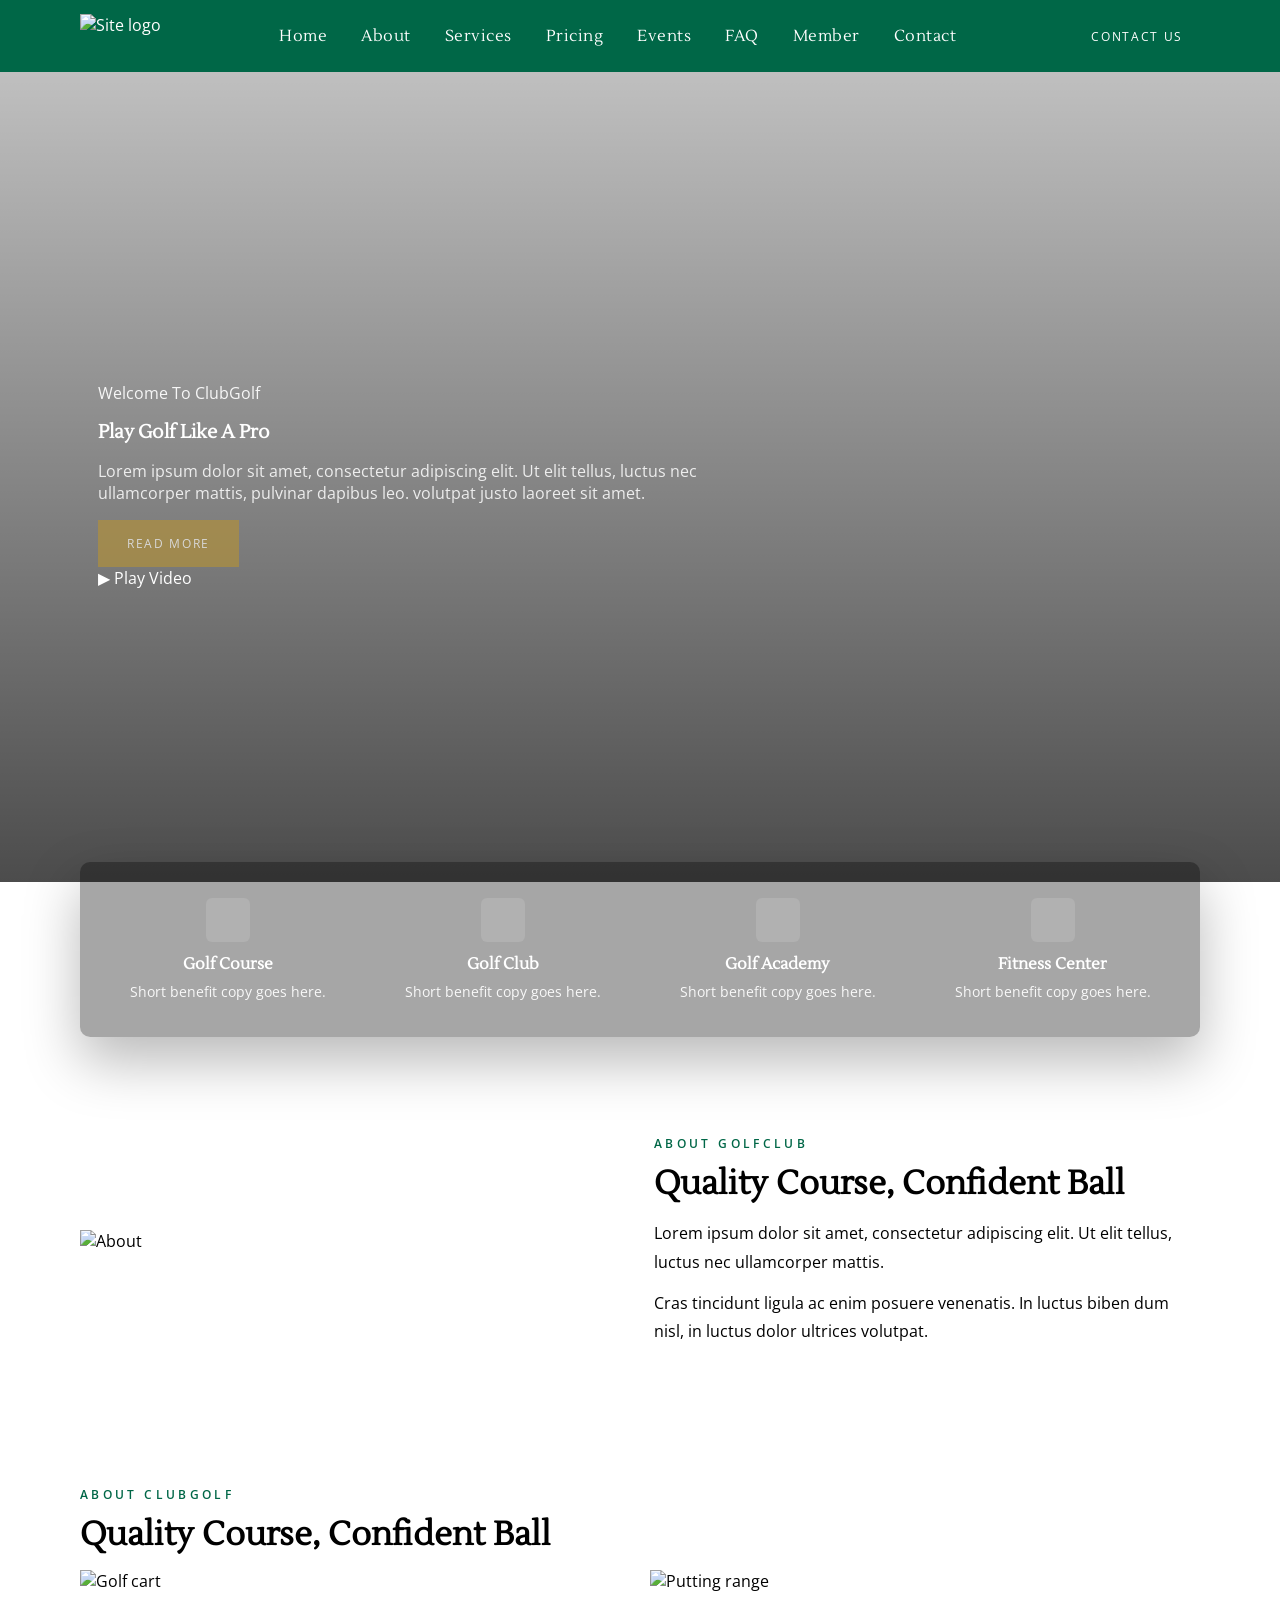
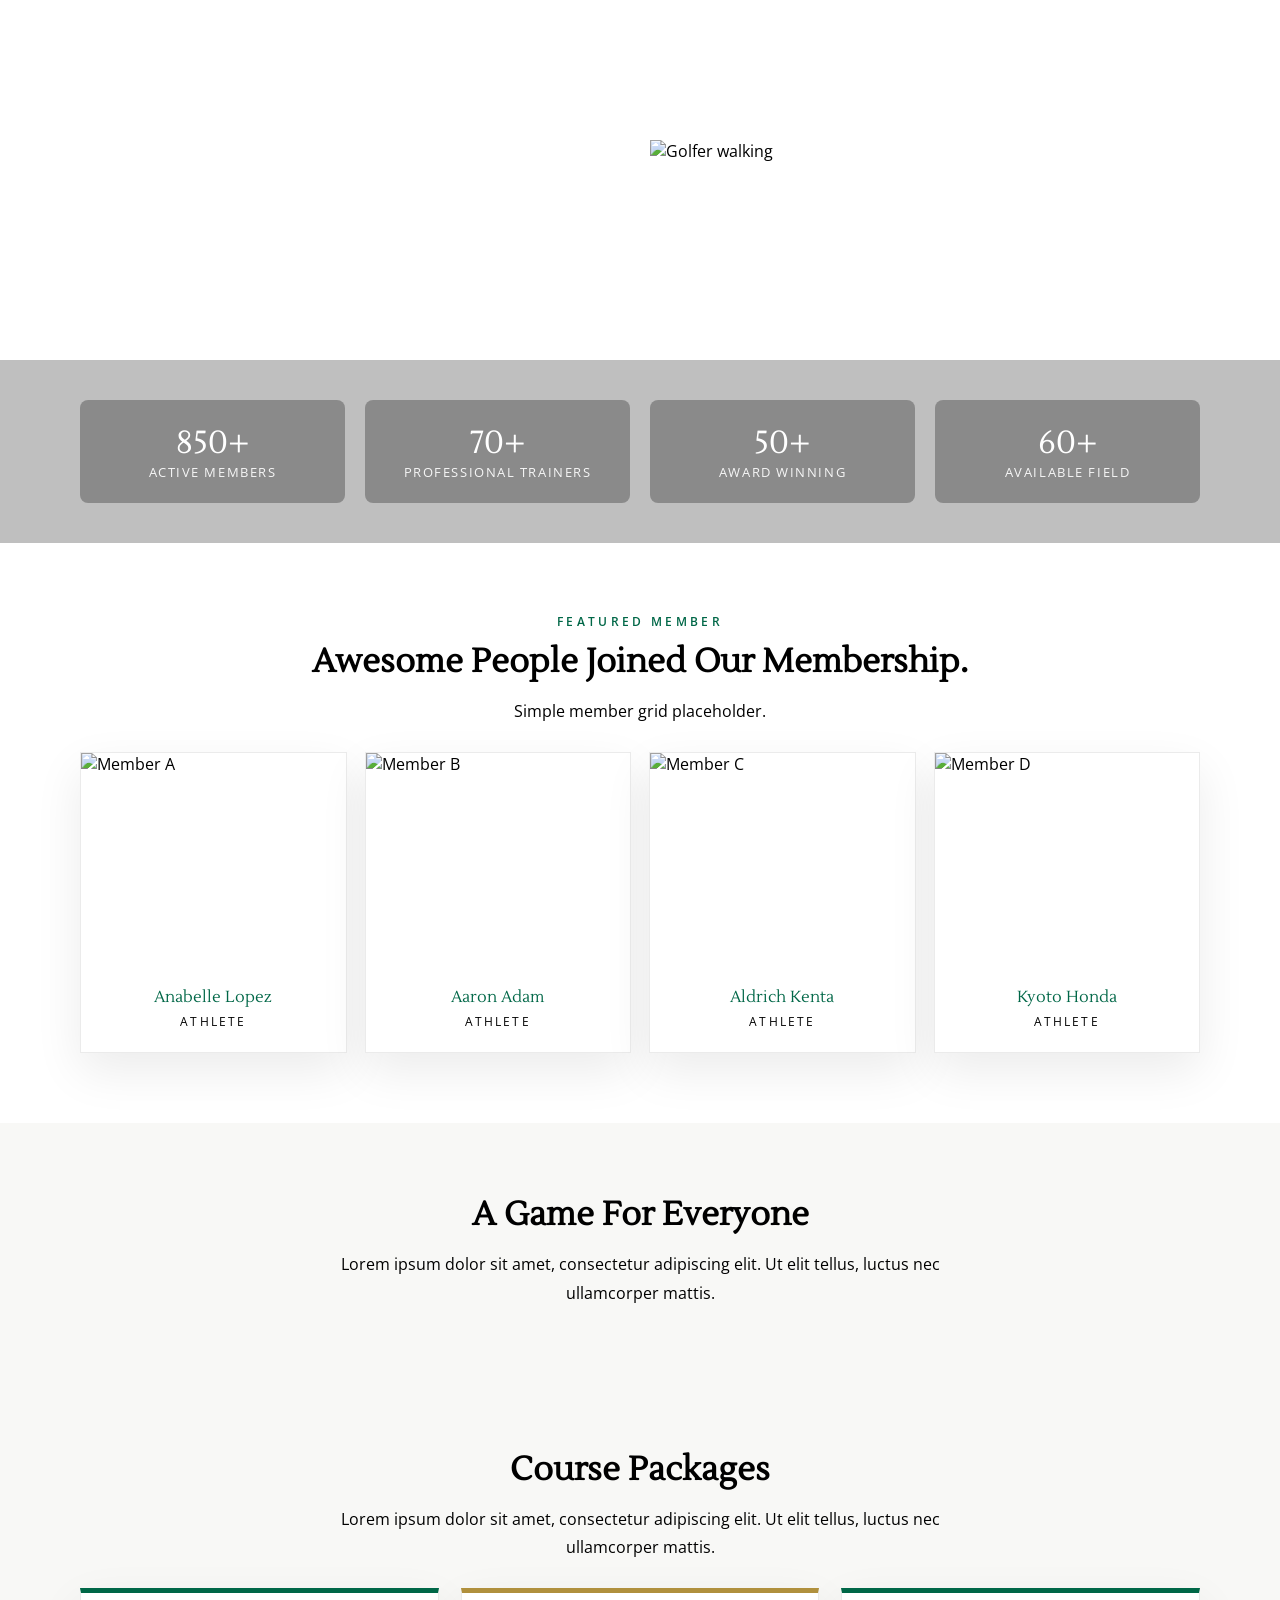
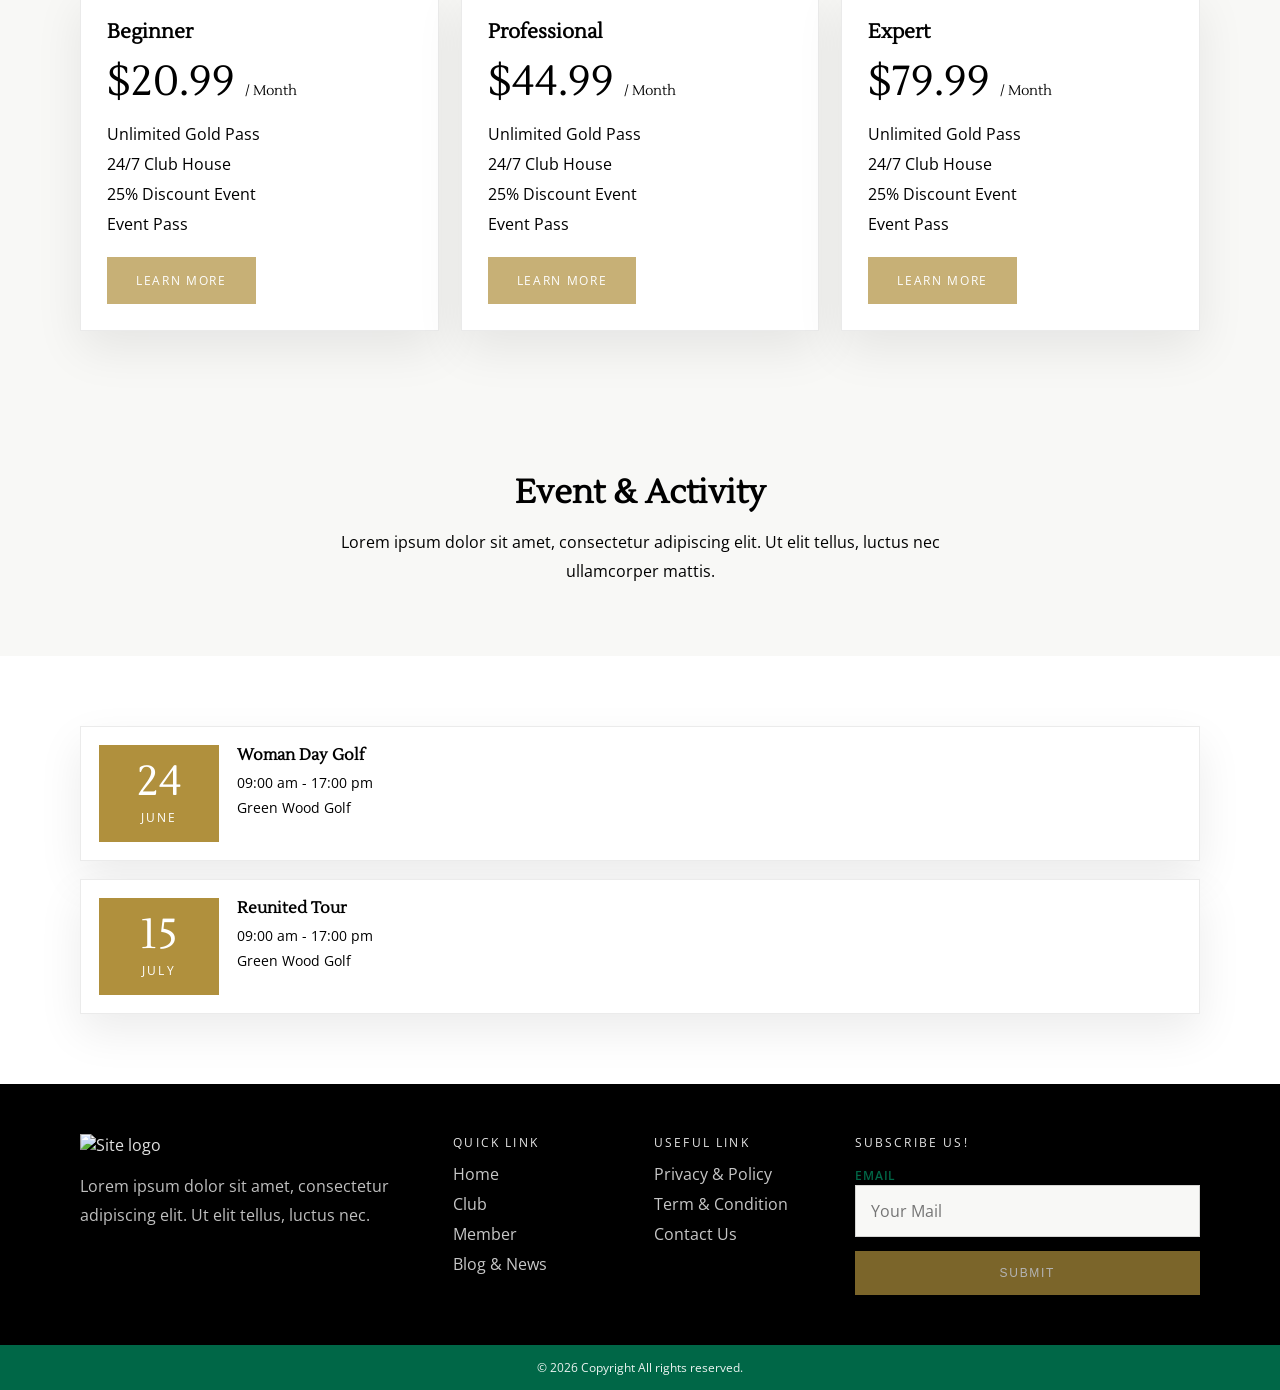
==== commit 404f4257: "Inline CSS: force-hide leftover banners/breadcrumbs" ====
--- a/index.html
+++ b/index.html
@@ -16,7 +16,12 @@
     /* Inline override to ensure header uses brand green */
     .site-header{background: var(--brand-green) !important;}
   </style>
-  </head>
+  <style>
+    /* Force-hide leftover page banners/breadcrumbs that should be removed */
+    .page-hero, .breadcrumb { display: none !important; }
+    #services .kicker, #pricing .kicker, #events .kicker, #faq .kicker { display:none !important; }
+  </style>
+    </head>
 <body>
 <!-- shared partials -->
 
